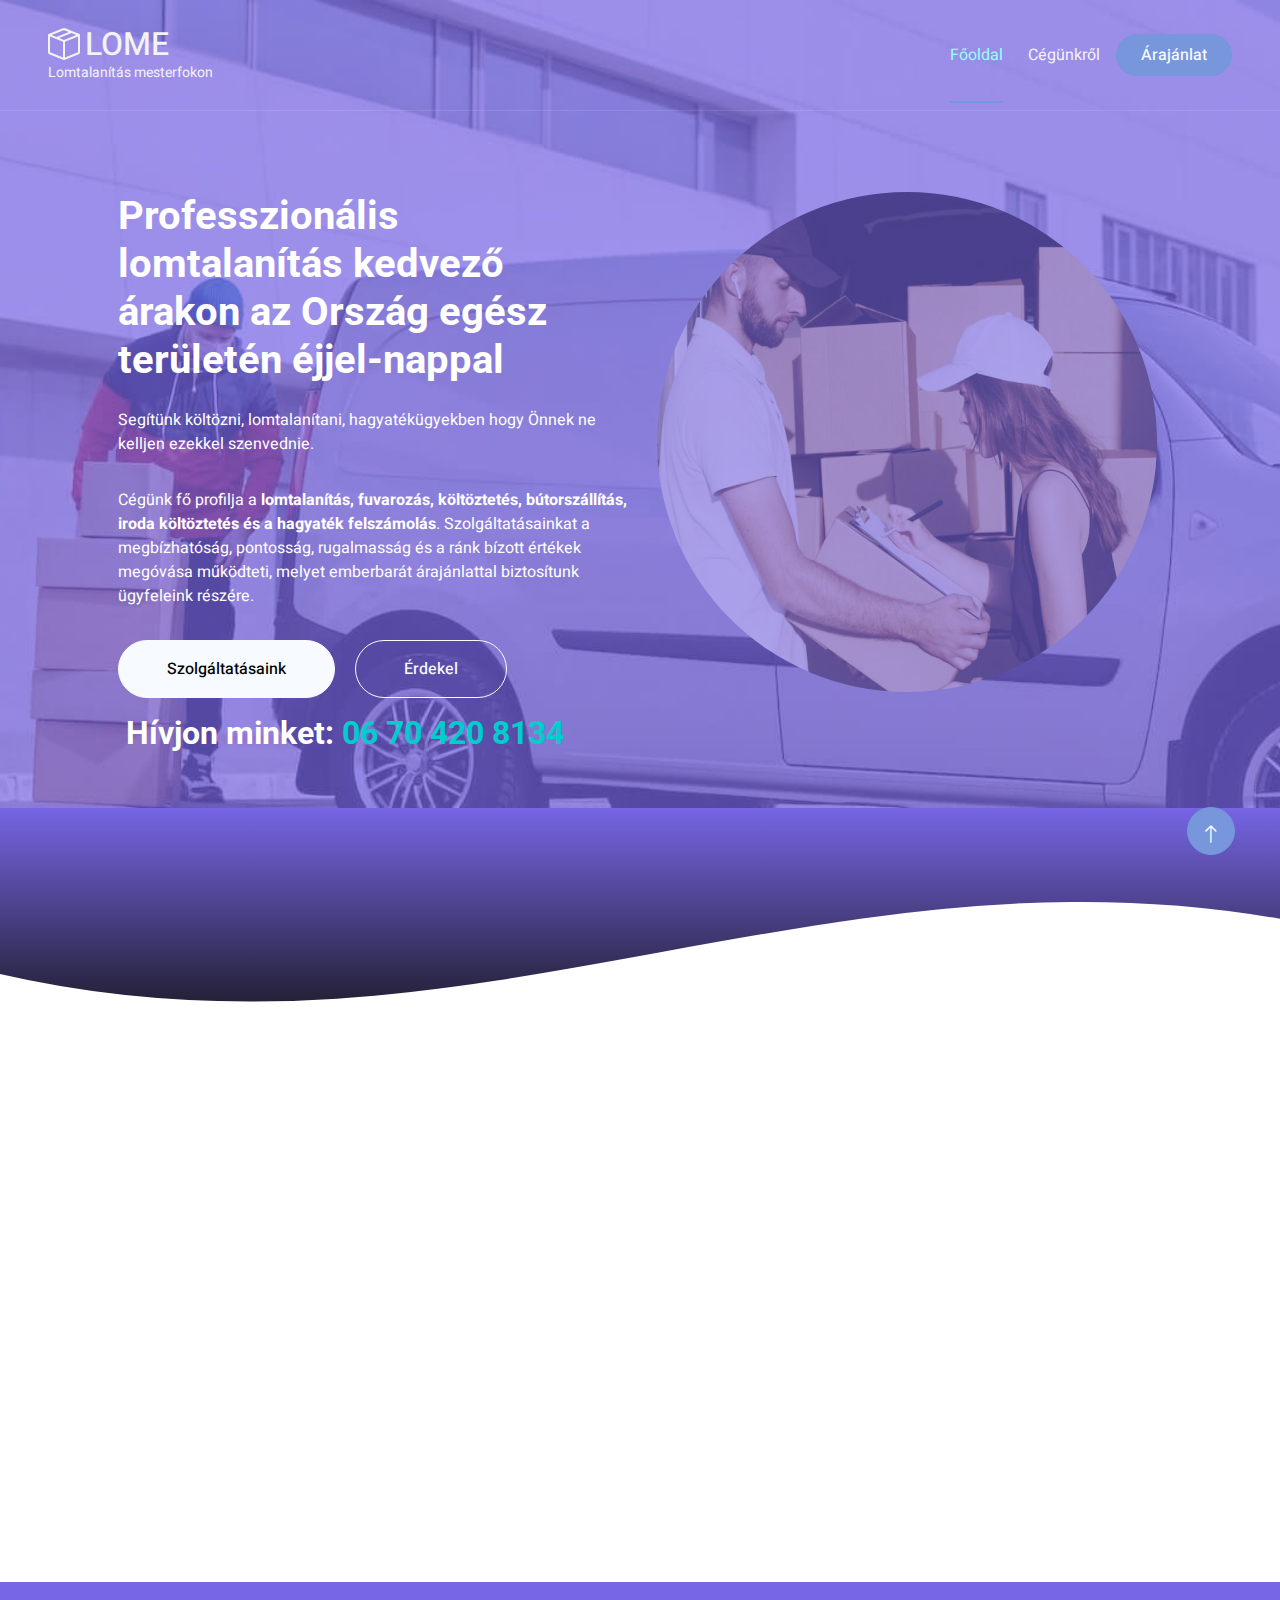
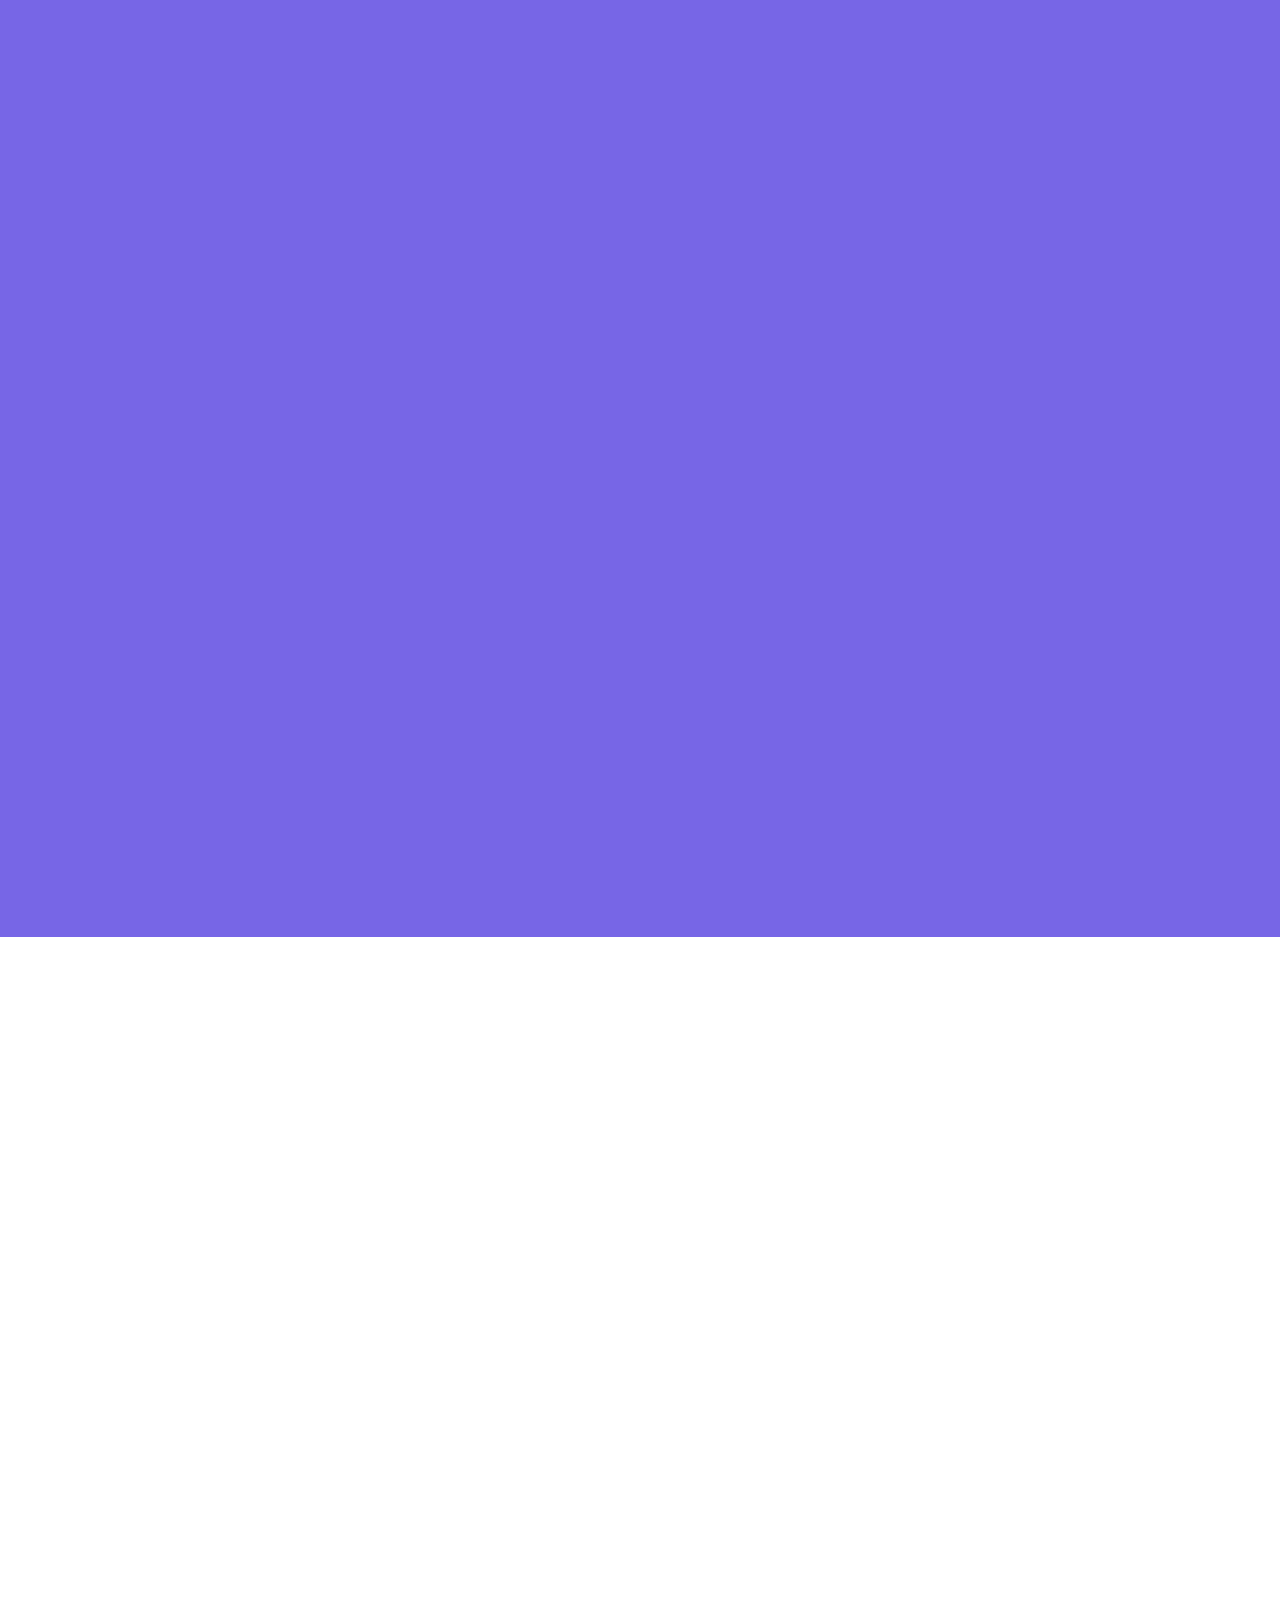
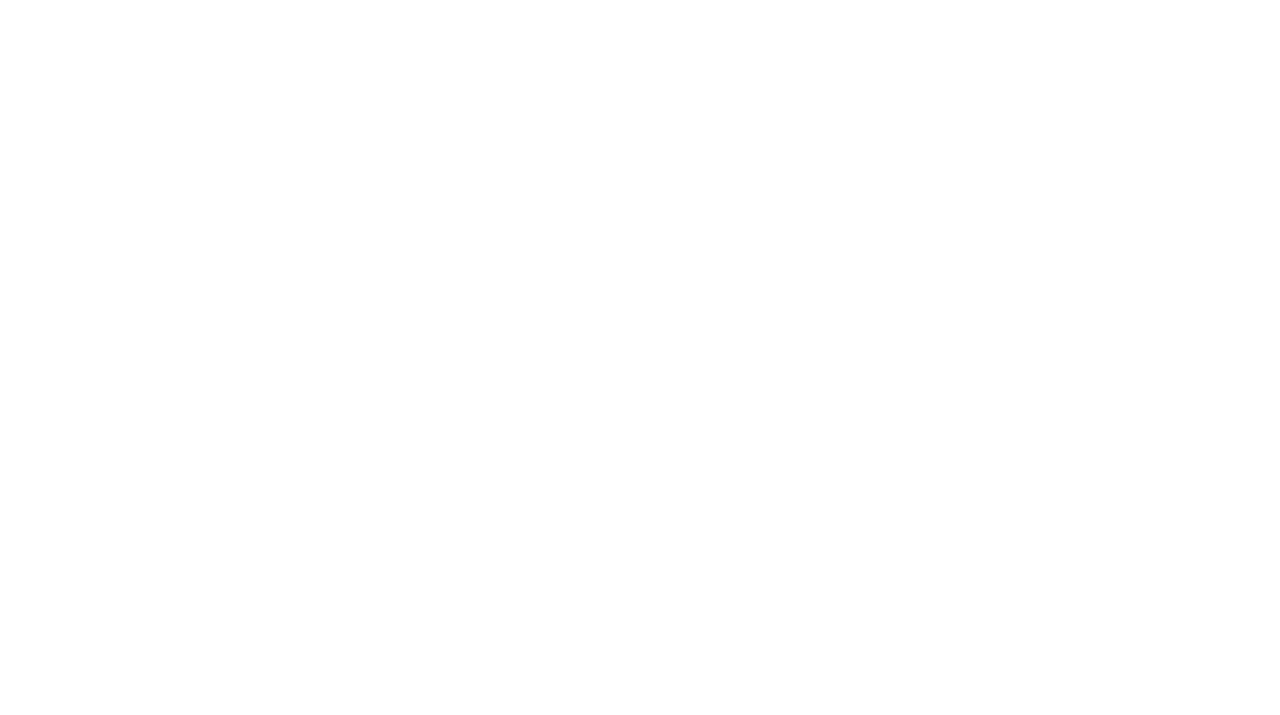
==== index.html @ cf6563ce "padding fix" ====
<!DOCTYPE html>
<html lang="hu">

<head>
    <meta charset="utf-8">
    <title>Professzionális lomtalanítás kedvező árakon ✅ &nbsp;|&nbsp; Lomtalanitas-mesterfokon.hu</title>
    <link rel="canonical" href="https://lomtalanitas-mesterfokon.hu/" />
    <link rel='shortlink' href='https://lomtalanitas-mesterfokon.hu/' />
    <meta http-equiv="X-UA-Compatible" content="IE=edge">
    <meta name="format-detection" content="telephone=no">
    <meta content="width=device-width, initial-scale=1.0" name="viewport">
    <meta content="Lomtalanítás, hagyaték felszámolás, sittszállítás, kezdvező árak, olcsó, éjjel-nappal, professzionális, lakáskiürítés, költöztetés" name="keywords">
    <meta name="description" content="Professzionális lomtalanítás kedvező árakon az Ország egész területén éjjel-nappal. ✅ &nbsp;|&nbsp; Lomtalanitas-mesterfokon.hu">
    <meta name="robots" content="all, index,follow" />
    <meta property="og:site_name" content="Lomtalanítás mesterfokon">
    <meta property="og:type" content="website">
    <meta name="theme-color" content="#ffffff">
    <!-- Opengraph -->
    <meta property="og:title" content="Professzionális lomtalanítás kedvező árakon &nbsp;|&nbsp; Lomtalanitas-mesterfokon.hu &nbsp;|&nbsp;">
    <meta property="og:description" content="Professzionális lomtalanítás kedvező árakon az Ország egész területén éjjel-nappal. ✅ &nbsp;|&nbsp; Lomtalanitas-mesterfokon.hu">
    <meta property="og:image" content="https://lomtalanitas-mesterfokon.hu/ferfi_dobozokkal.png">
    <meta property="og:image:width" content="1200">
    <meta property="og:image:height" content="675">
    <meta property="og:locale" content="hu">
    <meta name="twitter:card" content="summary_large_image">
    <!-- Favicon -->
    <link href="img/favicon/favicon.ico" rel="icon">
    <link rel="apple-touch-icon" type="image/png" sizes="32x32" href="img/favicon/favicon-32x32.png">
    <link rel="icon" type="image/png" sizes="96x96" href="img/favicon/favicon-96x96.png">
    <link rel="icon" type="image/png" sizes="16x16" href="img/favicon/favicon-16x16.png">
    <meta name="msapplication-TileColor" content="#ffffff">
    <meta name="theme-color" content="#ffffff">
    <!-- Google Web Fonts -->
    <link rel="preconnect" href="https://fonts.googleapis.com">
    <link rel="preconnect" href="https://fonts.gstatic.com" crossorigin>
    <link href="https://fonts.googleapis.com/css2?family=Heebo:wght@400;500&family=Roboto:wght@400;500;700&display=swap" rel="stylesheet">
    <!-- Icon Font Stylesheet -->
    <link href="https://cdnjs.cloudflare.com/ajax/libs/font-awesome/5.10.0/css/all.min.css" rel="stylesheet">
    <link href="https://cdn.jsdelivr.net/npm/bootstrap-icons@1.4.1/font/bootstrap-icons.css" rel="stylesheet">
    <!-- Libraries Stylesheet -->
    <link href="lib/animate/animate.min.css" rel="stylesheet">
    <link href="lib/owlcarousel/assets/owl.carousel.min.css" rel="stylesheet">
    <!-- Customized Bootstrap Stylesheet -->
    <link href="css/bootstrap.min.css" rel="stylesheet">
    <!-- Template Stylesheet -->
    <link href="css/style.min.css" rel="stylesheet">
</head>

<body class="home-page">
    <main role="main" class="container-fluid bg-white p-0">
        <!-- Spinner Start -->
        <section id="spinner" class="show bg-red position-fixed translate-middle w-100 vh-100 top-50 start-50 d-flex align-items-center justify-content-center">
            <div class="spinner-grow" style="width: 3rem; height: 3rem; background-color: transparent;" role="status">
                <svg class="spinner" xmlns="http://www.w3.org/2000/svg" xmlns:xlink="http://www.w3.org/1999/xlink" aria-hidden="true" role="img" width="50" height="50" preserveAspectRatio="xMidYMid meet" viewBox="0 0 16 16">
                    <path d="M6 2a2 2 0 1 1 3.999-.001A2 2 0 0 1 6 2zm4.243 1.757a2 2 0 1 1 3.999-.001a2 2 0 0 1-3.999.001zM13 8a1 1 0 1 1 2 0a1 1 0 0 1-2 0zm-1.757 4.243a1 1 0 1 1 2 0a1 1 0 0 1-2 0zM7 14a1 1 0 0 1 2 0a1 1 0 0 1-2 0zm-4.243-1.757a1 1 0 0 1 2 0a1 1 0 0 1-2 0zm-.5-8.486a1.5 1.5 0 0 1 3 0a1.5 1.5 0 0 1-3 0zM.875 8a1.125 1.125 0 1 1 2.25 0a1.125 1.125 0 0 1-2.25 0z" fill="#7796dc" />
                </svg>
                <span class="sr-only">Az oldal tölt...</span>
            </div>
        </section>
        <!-- Spinner End -->
        <!-- Navbar & Hero Start -->
        <section class="position-relative p-0">
            <nav class="navbar navbar-expand-lg navbar-light px-4 px-lg-5 py-3 py-lg-2">
                <a href="index.html" class=" py-0">
                    <div class="m-0 logo" style="font-size: 2rem; font-weight: 500; line-height: 1; display:flex; align-items: center;">
                        <div>
                            <svg xmlns="http://www.w3.org/2000/svg" width="1em" height="1em" preserveAspectRatio="xMidYMid meet" viewBox="0 0 16 16">
                                <path fill="currentColor" d="M8.186 1.113a.5.5 0 0 0-.372 0L1.846 3.5l2.404.961L10.404 2l-2.218-.887zm3.564 1.426L5.596 5L8 5.961L14.154 3.5l-2.404-.961zm3.25 1.7l-6.5 2.6v7.922l6.5-2.6V4.24zM7.5 14.762V6.838L1 4.239v7.923l6.5 2.6zM7.443.184a1.5 1.5 0 0 1 1.114 0l7.129 2.852A.5.5 0 0 1 16 3.5v8.662a1 1 0 0 1-.629.928l-7.185 2.874a.5.5 0 0 1-.372 0L.63 13.09a1 1 0 0 1-.63-.928V3.5a.5.5 0 0 1 .314-.464L7.443.184z" />
                            </svg>
                        </div>
                        <div style="margin-left: .3rem; margin-bottom: -4px;">
                            LOME
                        </div>
                    </div>
                    <small class="logo-after">Lomtalanítás mesterfokon</small>
                    <!-- <img src="img/logo.png" alt="Logo"> -->
                </a>
                <button class="navbar-toggler" type="button" data-bs-toggle="collapse" data-bs-target="#navbarCollapse">
                    <span class="fa fa-bars"></span>
                </button>
                <div class="collapse navbar-collapse" id="navbarCollapse">
                    <div class="navbar-nav ms-auto py-0">
                        <a href="index.html" class="nav-item nav-link active">Főoldal</a>
                        <a href="about.html" class="nav-item nav-link">Cégünkről</a>
                    </div>
                    <a href="contact.html" class="btn btn-info text-light rounded-pill py-2 px-4 ms-lg-3">Árajánlat</a>
                </div>
            </nav>
            <div class="pt-5 hero-header position-relative" style="z-index: 99;">
                <div class="container my-lg-5 py-lg-5 px-lg-5">
                    <div class="row pt-5 pb-3">
                        <div class="col-lg-6 text-center text-lg-start">
                            <h1 class="text-white mb-4 animated zoomIn">Professzionális lomtalanítás kedvező árakon az Ország egész területén éjjel-nappal</h1>
                            <p class="text-white pb-3 animated zoomIn">Segítünk költözni, lomtalanítani, hagyatékügyekben hogy Önnek ne kelljen ezekkel szenvednie.</p>
                            <p class="text-white pb-3 animated zoomIn">Cégünk fő profilja a <strong>lomtalanítás, fuvarozás, költöztetés, bútorszállítás, iroda költöztetés és a hagyaték felszámolás</strong>. Szolgáltatásainkat a megbízhatóság, pontosság, rugalmasság és a ránk bízott értékek megóvása működteti, melyet emberbarát árajánlattal biztosítunk ügyfeleink részére.</p>
                            <a href="#szolgaltatasaink" class="btn btn-light py-sm-3 px-sm-5 rounded-pill me-3 animated slideInLeft">Szolgáltatásaink</a>
                            <a href="contact.html" class="btn btn-outline-light py-sm-3 px-sm-5 rounded-pill animated slideInRight">Érdekel</a>
                        </div>
                        <div class="col-lg-6 text-center">
                            <img class="img-fluid rounded-pill" src="img/furgon_dobozokkal_szerk.png" alt="Férfi aláirat egy papírt egy nővel egy furgon előtt ami tele van dobozokkal - Fotót készítette:  RODNAE Productions - pexels.com">
                        </div>
                    </div>
                    <div class="px-2 d-none d-md-block">
                        <h2 class="text-white animated zoomIn text-center text-lg-start callto-link">Hívjon minket: <a href="tel:+36704208134">06 70 420 8134</a></h2>
                    </div>
                </div>
            </div>
            <!-- Navbar & Hero End -->
            <aside class="svg-section">
                <div class="cover-after top-0 h-100"></div>

                <svg id="svg" xmlns="http://www.w3.org/2000/svg" viewBox="-300 0 950 270">
                    <path d="M-314,267 C105,364 400,100 812,279" fill="#000000" stroke="white" stroke-width="120" stroke-linecap="round" />
                </svg>
                <div class="px-2 py-5 my-4 d-md-none">
                    <h2 class="text-white animated zoomIn text-center text-md-start callto-link">Hívjon: <a href="tel:+36704208134">06 70 420 8134</a></h2>
                </div>
            </aside>
        </section>
        <!-- About Start -->
        <section class="container-xxl pb-5">
            <div class="container px-lg-5">
                <div class="row g-5 mt-0 pb-5">
                    <div class="col-lg-6 wow fadeInUp" data-wow-delay="0.1s">
                        <div class="section-title position-relative mb-4 pb-2">
                            <h6 class="position-relative  ps-4">Pár szóban rólunk</h6>
                            <h2 class="mt-2">Éjjel? Részünkről a válasz: igen!</h2>
                        </div>
                        <p class="mb-4">A legkényelmesebb lomtalanításért akár <strong>több teherautóval érkezünk,</strong> hogy minél gyorsabban lommentes legyen terep. Halkan és diszkréten dolgozunk, így már a szomszédok miatt sem kell aggódni.</p>
                        <div class="row g-3">
                            <div class="col-sm-6">
                                <h6 class="mb-3"><i class="fa fa-check me-2"></i>Garancia</h6>
                                <h6 class="mb-0"><i class="fa fa-check me-2"></i>Rugalmasság</h6>
                            </div>
                            <div class="col-sm-6">
                                <h6 class="mb-3"><i class="fa fa-check me-2"></i>Jó árak</h6>
                                <h6 class="mb-0"><i class="fa fa-check me-2"></i>Minőségi munka</h6>
                            </div>
                        </div>
                        <div class="d-flex align-items-center text-white mt-4">
                            <a class="btn btn-info text-white rounded-pill px-4 me-3" href="about.html">Olvass többet rólunk</a>
                        </div>
                    </div>
                    <div class="col-lg-6">
                        <img class="img-fluid wow zoomIn rounded-3" data-wow-delay="0.5s" src="img/ferfi_dobozokkal.png" alt="Férfi dobozokkal térdel - Fotót készítette: RODNAE Productions">
                    </div>
                </div>
            </div>
        </section>
        <!-- About End -->
        <!-- Service Start -->
        <section class="container-fluid bg-primary-temp text-white py-5" id="szolgaltatasaink" itemscope itemtype="https://schema.org/Service">
            <meta itemprop="serviceType" content="Lomtalanítási és egyéb szolgáltatások" />
            <span itemprop="provider" itemscope itemtype="https://schema.org/LocalBusiness">
                <div class="container px-lg-5">
                    <div class="section-title position-relative text-center mb-5 pb-2 wow fadeInUp" data-wow-delay="0.1s">
                        <h6 class="position-relative d-inline text-white ps-4" itemprop="name">Szolgáltatásaink</h6>
                        <h2 class="mt-2 text-white">Amikkel foglalkozunk</h2>
                    </div>
                    <div class="row g-4">
                        <div class="col-lg-4 col-md-6 wow zoomIn" data-wow-delay="0.1s">
                            <div class="service-item rounded" itemscope itemtype="https://schema.org/Offer">
                                <div class="d-flex flex-column justify-content-center text-center" itemprop="itemOffered" itemscope itemtype="https://schema.org/Service">
                                    <div class="service-icon flex-shrink-0">
                                        <i class="fa fa-check fa-2x text-secondary-temp"></i>
                                    </div>
                                    <h5 class="mb-3" itemprop="name">Lomtalanítás</h5>
                                    <p>Lomtalanítás, Lakás, ház, pince kiürítése gyorsan akár kisebb és nagyobb munkák is! Több gépjárművel rendelkezünk.</p>
                                    <a class="btn px-3 mt-auto mx-auto" href="contact.html">Érdekel</a>
                                </div>
                            </div>
                        </div>
                        <div class="col-lg-4 col-md-6 wow zoomIn" data-wow-delay="0.3s">
                            <div class="service-item rounded" itemscope itemtype="https://schema.org/Offer">
                                <div class="d-flex flex-column justify-content-center text-center" itemprop="itemOffered" itemscope itemtype="https://schema.org/Service">
                                    <div class="service-icon flex-shrink-0">
                                        <i class="fa fa-check fa-2x text-secondary-temp"></i>
                                    </div>
                                    <h5 class="mb-3" itemprop="name">Költöztetés, fuvarozás</h5>
                                    <p>Ingatlan adás-vétel, albérlet csere sokszor a ottmaradó holmikkal jár. Keressen minket bizalommal!</p>
                                    <a class="btn px-3 mt-auto mx-auto" href="contact.html">Érdekel</a>
                                </div>
                            </div>
                        </div>
                        <div class="col-lg-4 col-md-6 wow zoomIn" data-wow-delay="0.6s">
                            <div class="service-item rounded" itemscope itemtype="https://schema.org/Offer">
                                <div class="d-flex flex-column justify-content-center text-center" itemprop="itemOffered" itemscope itemtype="https://schema.org/Service">
                                    <div class="service-icon flex-shrink-0">
                                        <i class="fa fa-check fa-2x text-secondary-temp"></i>
                                    </div>
                                    <h5 class="mb-3" itemprop="name">Hagyatékfelszámolás</h5>
                                    <p>Megörökölt egy teljes hagyatékot, de nem szeretné vagy nem tudja megtartani? Hívjon minket, mi egyben megvásároljuk a teljes hagyatékot.</p>
                                    <a class="btn px-3 mt-auto mx-auto" href="contact.html">Érdekel</a>
                                </div>
                            </div>
                        </div>
                        <div class="col-lg-4 col-md-6 wow zoomIn" data-wow-delay="0.1s">
                            <div class="service-item rounded" itemscope itemtype="https://schema.org/Offer">
                                <div class="d-flex flex-column justify-content-center text-center" itemprop="itemOffered" itemscope itemtype="https://schema.org/Service">
                                    <div class="service-icon flex-shrink-0">
                                        <i class="fa fa-check fa-2x text-secondary-temp"></i>
                                    </div>
                                    <h5 class="mb-3" itemprop="name">Sittszállítás</h5>
                                    <p>Teherautóval és kézi rakodással történő sittszállítás, zsákos sittszállítás, országosan és Pest megye településein egyaránt, konténer lerakása nélkül.</p>
                                    <a class="btn px-3 mt-auto mx-auto" href="contact.html">Érdekel</a>
                                </div>
                            </div>
                        </div>
                        <div class="col-lg-4 col-md-6 wow zoomIn" data-wow-delay="0.3s">
                            <div class="service-item rounded" itemscope itemtype="https://schema.org/Offer">
                                <div class="d-flex flex-column justify-content-center text-center" itemprop="itemOffered" itemscope itemtype="https://schema.org/Service">
                                    <div class="service-icon flex-shrink-0">
                                        <i class="fa fa-check fa-2x text-secondary-temp"></i>
                                    </div>
                                    <h5 class="mb-3" itemprop="name">Lakások kiürítése</h5>
                                    <p>Vállaljuk lakások, nyaralók, garázsok és irodahelyiségek teljes körű lomtalanítását. Akár azonnal vagy rövid határidővel is.</p>
                                    <a class="btn px-3 mt-auto mx-auto" href="contact.html">Érdekel</a>
                                </div>
                            </div>
                        </div>
                        <div class="col-lg-4 col-md-6 wow zoomIn" data-wow-delay="0.6s">
                            <div class="service-item rounded" itemscope itemtype="https://schema.org/Offer">
                                <div class="d-flex flex-column justify-content-center text-center" itemprop="itemOffered" itemscope itemtype="https://schema.org/Service">
                                    <div class="service-icon flex-shrink-0">
                                        <i class="fa fa-check fa-2x text-secondary-temp"></i>
                                    </div>
                                    <h5 class="mb-3" itemprop="name">Irodák kiürítése</h5>
                                    <p>Vállaljuk irodahelyiségek teljes körű lomtalanítását. Akár azonnal vagy rövid határidővel is.</p>
                                    <a class="btn px-3 mt-auto mx-auto" href="contact.html">Érdekel</a>
                                </div>
                            </div>
                        </div>
                    </div>
                </div>
        </section>
        <!-- Service End -->
        <!-- Testimonial Start -->
        <section class="container-xxl py-3 my-3 py-lg-5 my-lg-5">
            <div class="section-title position-relative text-center pb-2 wow fadeInUp" data-wow-delay="0.1s">
                <h6 class="position-relative d-inline ps-4">Rólunk mondták</h6>
                <h2 class="mt-2">Akik megbíztak már bennünk</h2>
            </div>
            <div class="bg-dark testimonial rounded-3 py-5 my-5 wow fadeInUp" data-wow-delay="0.1s">

                <div class="container pt-5 px-lg-5">
                    <div class="owl-carousel testimonial-carousel">
                        <div class="testimonial-item bg-transparent border rounded text-white p-4">
                            <i class="fa fa-quote-left fa-2x mb-3"></i>
                            <p>Szükségem volt költöztetésre, gyorsan reagáltak, szinte pár órán belül lehetett rájuk számítani. Amikor hírtelen kell költözni, ez egy nagyon fontos szempont.</p>
                            <div class="d-flex align-items-center">
                                <img class="img-fluid flex-shrink-0 rounded-circle" src="img/team2.png" style="width: 50px; height: 50px;">
                                <div class="ps-3">
                                    <h6 class="text-white mb-1">Kiss Antal</h6>
                                    <small>Egyéni vállalkozó</small>
                                </div>
                            </div>
                        </div>
                        <div class="testimonial-item bg-transparent border rounded text-white p-4">
                            <i class="fa fa-quote-left fa-2x mb-3"></i>
                            <p>Lomtalanításban kértem a segítségüket, és nem csalódtunk. A feleségem is elégedett volt. Mindeki tisztelettel bánt a régi dolgainkkal, és nagyon kedvesek a sofőrök.</p>
                            <div class="d-flex align-items-center">
                                <img class="img-fluid flex-shrink-0 rounded-circle" src="img/team2.png" style="width: 50px; height: 50px;">
                                <div class="ps-3">
                                    <h6 class="text-white mb-1">Nagy László</h6>
                                    <small>Magánszemély</small>
                                </div>
                            </div>
                        </div>
                        <div class="testimonial-item bg-transparent border rounded text-white p-4">
                            <i class="fa fa-quote-left fa-2x mb-3"></i>
                            <p>Sokszor kerestünk olyan céget, ami segít a hagyaték elszámolásban és a költöztetésben is egyaránt, de eddig ilyen precíz és megbízható csapattal még nem találkoztam. Elégedettek vagyunk.</p>
                            <div class="d-flex align-items-center">
                                <img class="img-fluid flex-shrink-0 rounded-circle" src="img/team2.png" style="width: 50px; height: 50px;">
                                <div class="ps-3">
                                    <h6 class="text-white mb-1">geekrabbits.hu</h6>
                                    <small>Cég</small>
                                </div>
                            </div>
                        </div>
                        <div class="testimonial-item bg-transparent border rounded text-white p-4">
                            <i class="fa fa-quote-left fa-2x mb-3"></i>
                            <p>Mivel az ember nem lehet elég biztos abban mi az ami lom, esetleg érték, emiatt nem mindig válik meg tőlük szivesen. De ha egyszer rájuk szavazol nem fogsz csalódni, még tanácsokat is kaptam tőlük értékesnek hitt lomokkal kapcsolatban.</p>
                            <div class="d-flex align-items-center">
                                <img class="img-fluid flex-shrink-0 rounded-circle" src="img/team2.png" style="width: 50px; height: 50px;">
                                <div class="ps-3">
                                    <h6 class="text-white mb-1">Kiss Erika</h6>
                                    <small>Egyéni vállalkozó</small>
                                </div>
                            </div>
                        </div>
                    </div>
                </div>
            </div>
        </section>
        <!-- Testimonial End -->
        <!-- Footer Start -->
        <footer class="container-fluid bg-dark text-light footer mt-5 pt-5 wow fadeIn" data-wow-delay="0.1s">
            <div class="container py-5 px-lg-5">
                <div class="row g-5">
                    <div class="col-md-6 col-lg-6">
                        <h5 class="text-white mb-4">Cégünkről</h5>
                        <p>Professzionális csapatunk évek tapasztalatával mesterfokon segíti ki megrendelői bármilyen nemű lomtalanítási megkeresését. Legyen szó teljes többszintes családi ház kiürítéséről, vagy csak pár bútor elviteléről, minket bizalommal kereshet! Olcsó árakkal, akár azonnali kiszállással segítjük Önt a nyugodt és lommentes környezethez!</p>
                    </div>
                    <div class="col-md-6 col-lg-3">
                        <h5 class="text-white mb-4">Írjon nekünk</h5>
                        <p><i class="fa fa-map-marker-alt me-3"></i>Budapest</p>
                        <p><i class="fa fa-phone-alt me-3"></i><a class="text-white border-bottom" href="tel:06704208134">06 70 420 8134</a></p>
                        <p><i class="fa fa-envelope me-3"></i><a class="text-white border-bottom" href="mailto:hello@lomtalanitas-mesterfokon.hu">hello@lomtalanitas-mesterfokon.hu</a></p>
                        <div class="d-flex pt-2">
                            <a class="btn btn-outline-light btn-social" href="index.html"><i class="fab fa-facebook-f"></i></a>
                            <a class="btn btn-outline-light btn-social" href="index.html"><i class="fab fa-youtube"></i></a>
                            <a class="btn btn-outline-light btn-social" href="index.html"><i class="fab fa-instagram"></i></a>
                        </div>
                    </div>
                    <div class="col-md-6 col-lg-3">
                        <h5 class="text-white mb-4">Linkek</h5>
                        <a class="btn btn-link" href="about.html">Rólunk</a>
                        <a class="btn btn-link" href="contact.html">Kapcsolat</a>
                        <a class="btn btn-link" href="index.html">Főoldal</a>
                        <a class="btn btn-link" href="index.html#szolgaltatasaink">Szolgáltatásaink</a>
                    </div>
                </div>
                <div class="text-center mt-5 text-uppercase">
                    Oldalunkon nincs adatkezelés sem cookie használat
                </div>
            </div>
            <div class="container px-lg-5">
                <div class="copyright">
                    <div class="row">
                        <div class="col-md-6 text-center text-md-start mb-3 mb-md-0">
                            &copy; <a class="border-bottom" href="index.html">LOME - LOMTALANITAS-MESTERFOKON.HU</a>, MINDEN JOG FENNTARTVA.
                        </div>
                        <div class="col-md-6 text-center text-md-end">
                            <div class="footer-menu">
                                <a href="index.html">Főoldal</a>
                                <a href="contact.html">Írjon nekünk</a>
                                <a href="about.html">Ismerjen meg minket</a>
                                <a href="impressum.html">Impresszum</a>
                            </div>
                        </div>
                    </div>
                </div>
            </div>
        </footer>
        <!-- Footer End -->
        <!-- Back to Top -->
        <a href="#" class="btn btn-lg btn-info text-white btn-lg-square back-to-top pt-2"><i class="bi bi-arrow-up"></i></a>
    </main>
    <!-- JavaScript Libraries -->
    <script src="https://code.jquery.com/jquery-3.4.1.min.js"></script>
    <script src="https://cdn.jsdelivr.net/npm/bootstrap@5.0.0/dist/js/bootstrap.bundle.min.js"></script>
    <script src="lib/wow/wow.min.js"></script>
    <script src="lib/easing/easing.min.js"></script>
    <script src="lib/waypoints/waypoints.min.js"></script>
    <script src="lib/owlcarousel/owl.carousel.min.js"></script>
    <!-- Template Javascript -->
    <script src="js/main.js"></script>
</body>

</html>
---- css/style.min.css ----
:root{--primary:#7766e6;--secondary:#7796dc;--light:#f3f3f3;--dark:#404043;--active:#00cdcd}.bg-primary-temp{background-color:var(--primary)}.footer .btn.btn-social:hover,.service-item:hover .service-icon,.service-item:hover a.btn,.text-success-temp{color:var(--primary)}.navbar-light .logo,.navbar-light .logo-after,.text-secondary-temp{color:var(--secondary)}#spinner{opacity:0;visibility:hidden;transition:opacity .5s ease-out,visibility 0s linear .5s;z-index:99999}#spinner.show{transition:opacity .5s ease-out,visibility linear;visibility:visible;opacity:1;z-index:99999;position:absolute;top:50%;left:50%;margin:-25px 0 0 -25px;width:50px;height:50px}.back-to-top{position:fixed;display:none;right:45px;bottom:45px;z-index:99}.fw-bold,h1,h2,h3{font-weight:700!important}.fw-medium,h4,h5,h6{font-weight:500!important}a{transition:.5s;color:var(--active)}a:hover{color:var(--dark)}.callto-link a:hover,.footer .copyright a,.service-item:hover h5,.service-item:hover p,.team-item:hover h5,.team-item:hover small{color:var(--light)}.btn{font-weight:500;transition:.5s}.btn-square{width:38px;height:38px}.btn-sm-square{width:32px;height:32px}.btn-lg-square{width:48px;height:48px}.btn-lg-square,.btn-sm-square,.btn-square{padding:0;display:flex;align-items:center;justify-content:center;font-weight:400;border-radius:50px}.btn-info{background-color:var(--secondary)!important;border:1px solid var(--secondary)!important}.btn-info:hover,.btn-light:hover{background-color:var(--primary)!important;border:1px solid var(--primary)!important;color:var(--light)!important}.breadcrumb-item.active{color:#98ffff}.navbar-light .navbar-nav .nav-link{position:relative;margin-left:25px;padding:35px 0;color:var(--light)!important;outline:0;transition:.5s}.navbar-light .navbar-toggler{color:var(--primary);border-radius:2px;border-width:1px}.sticky-top.navbar-light .navbar-nav .nav-link{padding:20px 0;color:var(--dark)!important}.navbar-light .navbar-nav .nav-link.active,.navbar-light .navbar-nav .nav-link:hover,.sticky-top.navbar-light .navbar-nav .nav-link.active,.sticky-top.navbar-light .navbar-nav .nav-link:hover,.testimonial-carousel .owl-item.center .testimonial-item i{color:var(--primary)!important}.navbar-light .navbar-brand h1{color:#fff}.navbar-light .navbar-brand img{max-height:60px;transition:.5s}.sticky-top.navbar-light .navbar-brand img{max-height:45px}.sticky-top.navbar-light .logo,.sticky-top.navbar-light .logo-after{color:var(--secondary)!important}@media (max-width:991.98px){.sticky-top.navbar-light{position:relative;background:#fff}.navbar-light .navbar-collapse{margin-top:15px;border-top:1px solid #ddd}.navbar-light .navbar-nav .nav-link,.sticky-top.navbar-light .navbar-nav .nav-link{padding:10px 0;margin-left:0;color:var(--dark)!important}.navbar-light .navbar-brand h1{color:var(--primary)}.navbar-light .navbar-brand img{max-height:45px}}.svg-section{position:relative;top:-50px;height:50px;background:var(--primary)}.svg-section svg{position:absolute;bottom:0;width:100%;height:auto}.home-page .svg-section{height:150px}@media (min-width:992px){.navbar-light,.navbar-light .navbar-nav .nav-link.active::before,.navbar-light .navbar-nav .nav-link:hover::before{width:100%;left:0}.navbar-light .navbar-nav .nav-link.active,.navbar-light .navbar-nav .nav-link:hover{color:#98ffff!important}.navbar-light .logo,.navbar-light .logo-after{color:var(--light)}.navbar-light{position:absolute;top:0;border-bottom:1px solid rgba(256,256,256,.1);z-index:999}.sticky-top.navbar-light{position:fixed;background:#fff}.navbar-light .navbar-nav .nav-link::before{position:absolute;content:"";width:0;height:2px;bottom:-1px;left:50%;background:var(--secondary);transition:.5s}.navbar-light .navbar-nav .nav-link.nav-contact::before{display:none}.sticky-top.navbar-light .navbar-brand h1{color:var(--primary)}.home-page .svg-section{height:250px}}.portfolio-overlay,.service-item a.btn,.team-item{z-index:1;transition:.5s}.section-title::before{position:absolute;content:"";width:90px;height:4px;bottom:0;left:0;background:var(--dark)}.section-title.text-center::before{left:50%;margin-left:-35px}.section-title h6::after,.section-title h6::before{position:absolute;content:"";width:10px;height:10px;top:2px;left:0;background:rgba(115,179,227,.5);border-radius:9999px}.section-title h6::after{top:5px;left:3px}.service-item{position:relative;height:350px;padding:30px 25px;background:#fff;box-shadow:0 0 45px rgba(0,0,0,.08);transition:.5s}.service-item:hover,.team-item:hover::after{background:var(--primary)}.service-item .service-icon{margin:0 auto 20px;width:90px;height:90px;display:flex;align-items:center;justify-content:center;color:var(--light);transition:.5s}.service-item h5,.service-item p,.team-item h5,.team-item small,.testimonial-carousel .owl-item .testimonial-item,.testimonial-carousel .owl-item.center .testimonial-item *{transition:.5s}.service-item a.btn{position:relative;display:flex;color:var(--primary)}.service-item a.btn::before{position:absolute;content:"";width:55px;height:35px;top:0;left:0;border-radius:35px;background:#ddd;transition:.5s;z-index:-1}.service-item:hover a.btn::before{width:100%;background:var(--light)}.newsletter,.testimonial{background:url("../img/hero_mobile.png") left top/cover no-repeat,right bottom/cover no-repeat}.testimonial p{min-height:150px}.hero-header{background-color:var(--primary);background-image:url("../img/hero_mobile.png");background-repeat:no-repeat;background-position:center;background-size:cover}@media all and (min-width:992px){.newsletter,.testimonial{background:url("../img/pakolas_with_layer.jpg")}.hero-header{background-color:var(--primary);background-image:url("../img/pakolas_with_layer.jpg")}}.cover-after{background-image:-moz- oldlinear-gradient(to top,#121212 5%,rgba(0,0,0,0));background-image:linear-gradient(to top,#121212 5%,rgba(0,0,0,0));width:100%;height:90px;position:absolute;bottom:0;left:0}.testimonial-carousel .owl-item.center .testimonial-item{background:var(--light)!important;border-color:var(--light)}.testimonial-carousel .owl-item.center .testimonial-item *{color:#888}.testimonial-carousel .owl-item.center .testimonial-item h6{color:var(--dark)!important}.team-item{position:relative}.team-item::after{position:absolute;content:"";top:2rem;right:0;bottom:0;left:0;border-radius:10px;background:#fff;box-shadow:0 0 45px rgba(0,0,0,.1);transition:.5s;z-index:-1}#portfolio-flters .btn{position:relative;display:inline-block;margin:10px 4px 0;transition:.5s}#portfolio-flters .btn::after{position:absolute;content:"";right:-1px;bottom:-1px;border-left:20px solid transparent;border-right:0 solid transparent;border-bottom:85px solid #fff}#portfolio-flters .btn.active,#portfolio-flters .btn:hover{color:var(--light);background:var(--primary)}.portfolio-overlay{position:absolute;display:flex;flex-direction:column;justify-content:center;width:100%;height:100%;padding:30px;top:0;left:0;background:var(--primary);opacity:0}.portfolio-item:hover .portfolio-overlay{opacity:1}.portfolio-item .btn{position:absolute;width:90px;height:90px;bottom:0;right:0;display:flex;align-items:center;justify-content:center;background-color:transparent;color:#fff;border:none;transition:.5s;opacity:0;z-index:2}.portfolio-item:hover .btn{opacity:1;transition-delay:0.15s}.footer .btn.btn-social{margin-right:5px;width:40px;height:40px;display:flex;align-items:center;justify-content:center;color:var(--light);border:1px solid rgba(256,256,256,.1);border-radius:40px;transition:.3s}.footer .btn.btn-link{display:block;margin-bottom:10px;padding:0;text-align:left;color:var(--light);font-weight:400;transition:.3s}.footer .btn.btn-link::before{position:relative;content:"\f105";font-family:"Font Awesome 5 Free";font-weight:900;margin-right:10px}.footer .btn.btn-link:hover{letter-spacing:1px;box-shadow:none}.footer .copyright{padding:25px 0;font-size:14px;border-top:1px solid rgba(256,256,256,.1)}.footer .footer-menu a{margin-right:15px;padding-right:15px;border-right:1px solid rgba(255,255,255,.1)}.footer .footer-menu a:last-child{margin-right:0;padding-right:0;border-right:none}
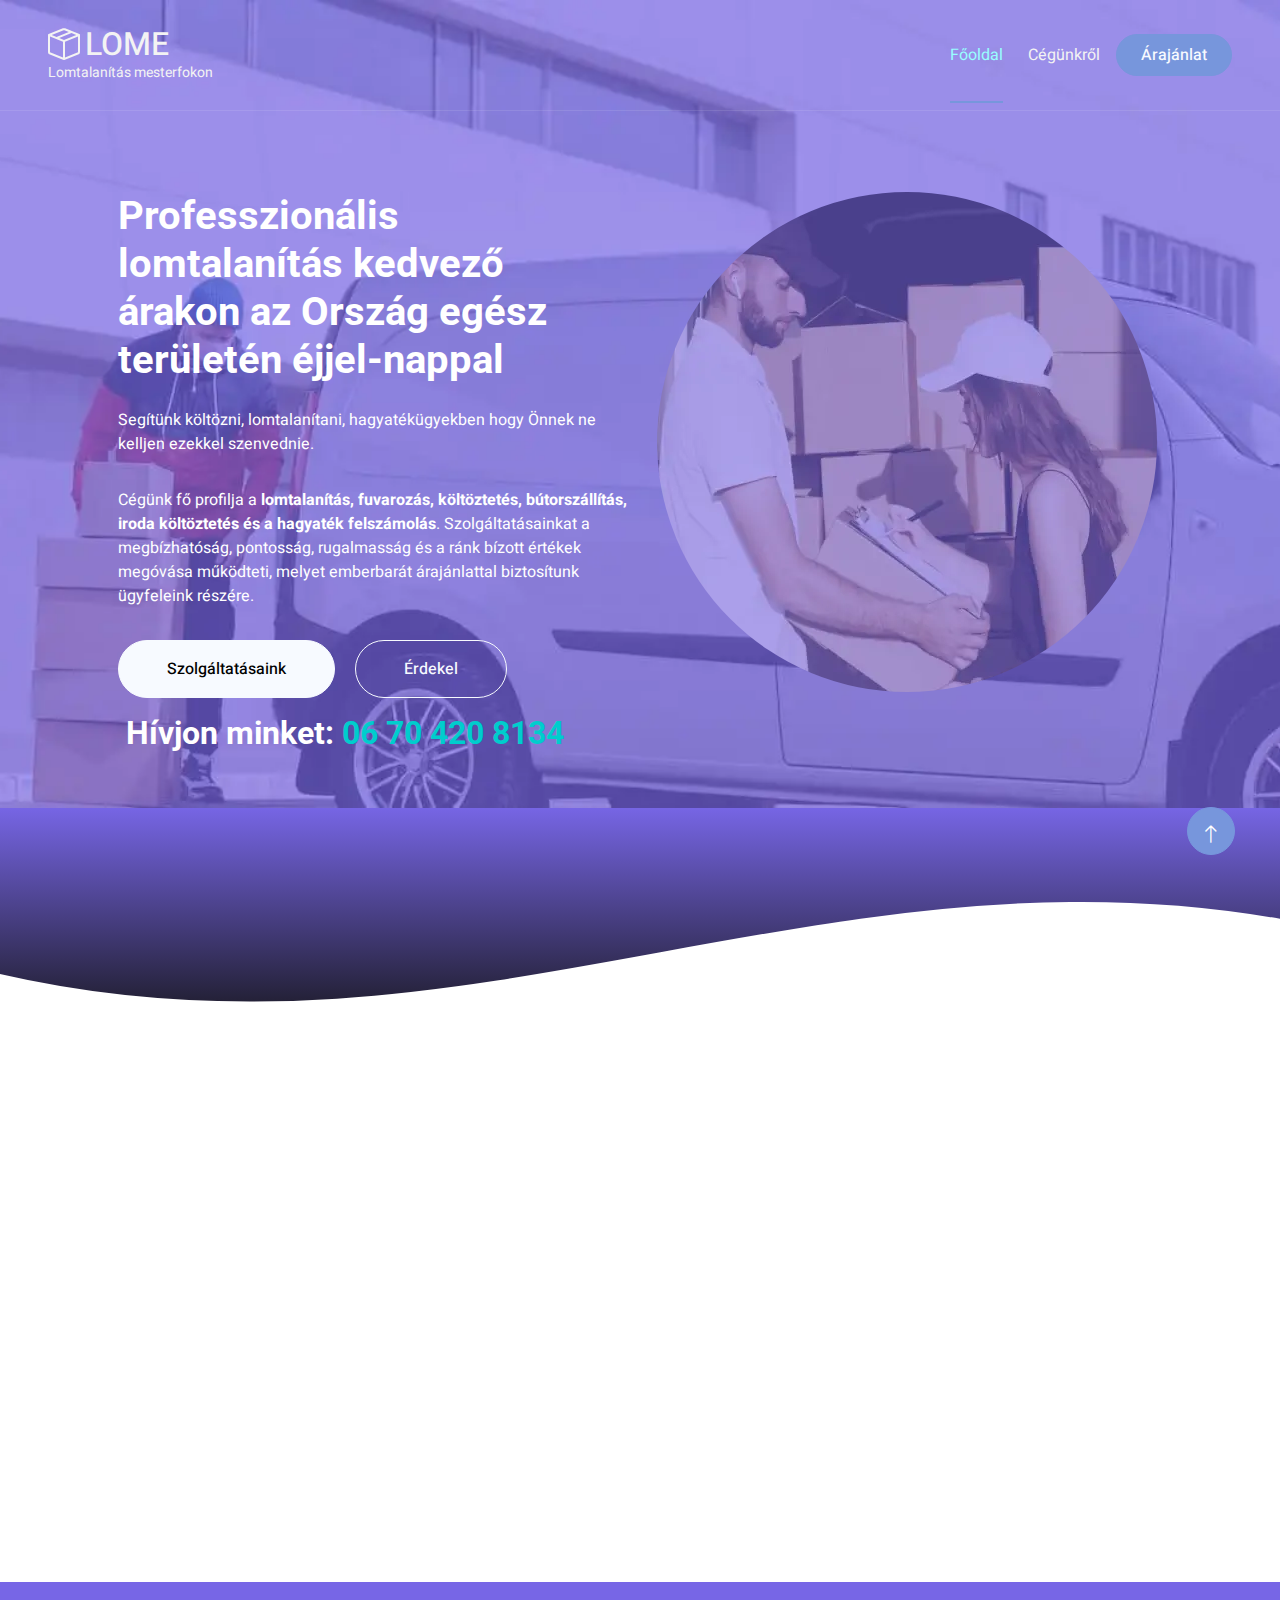
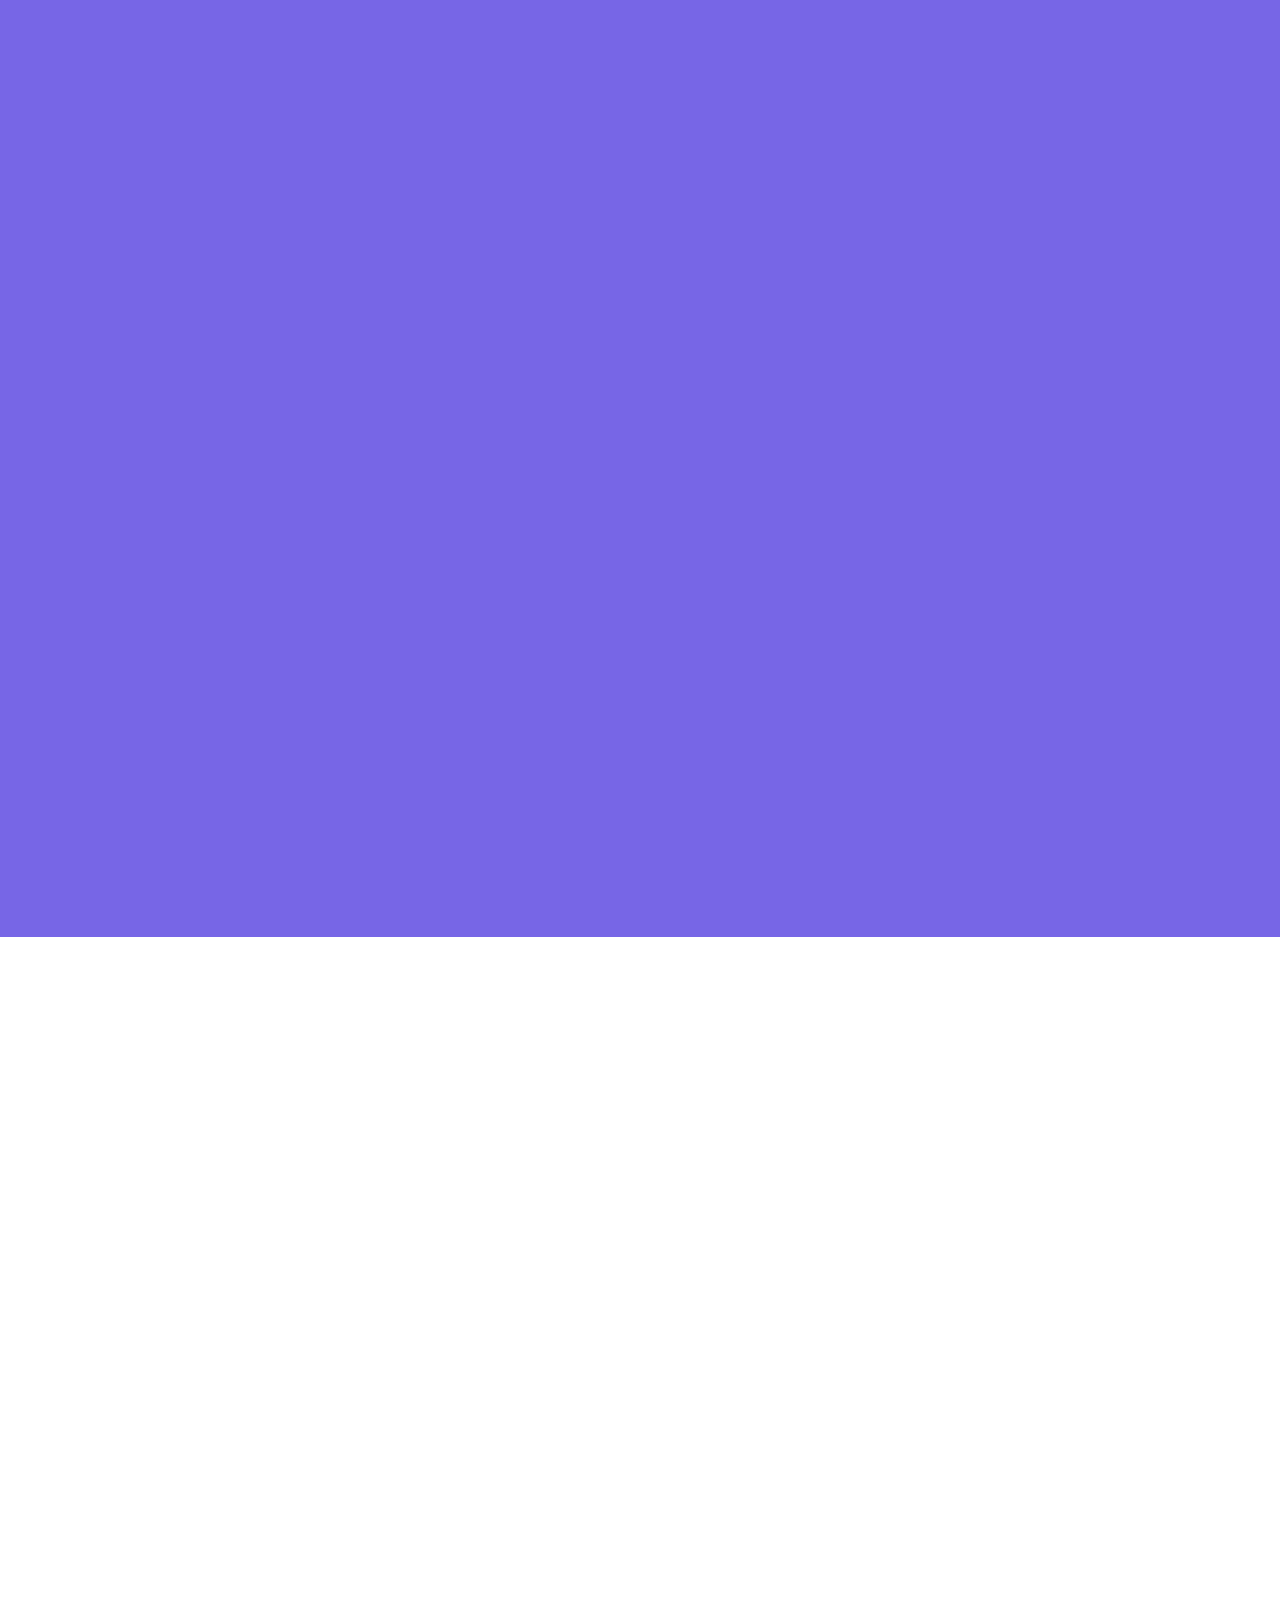
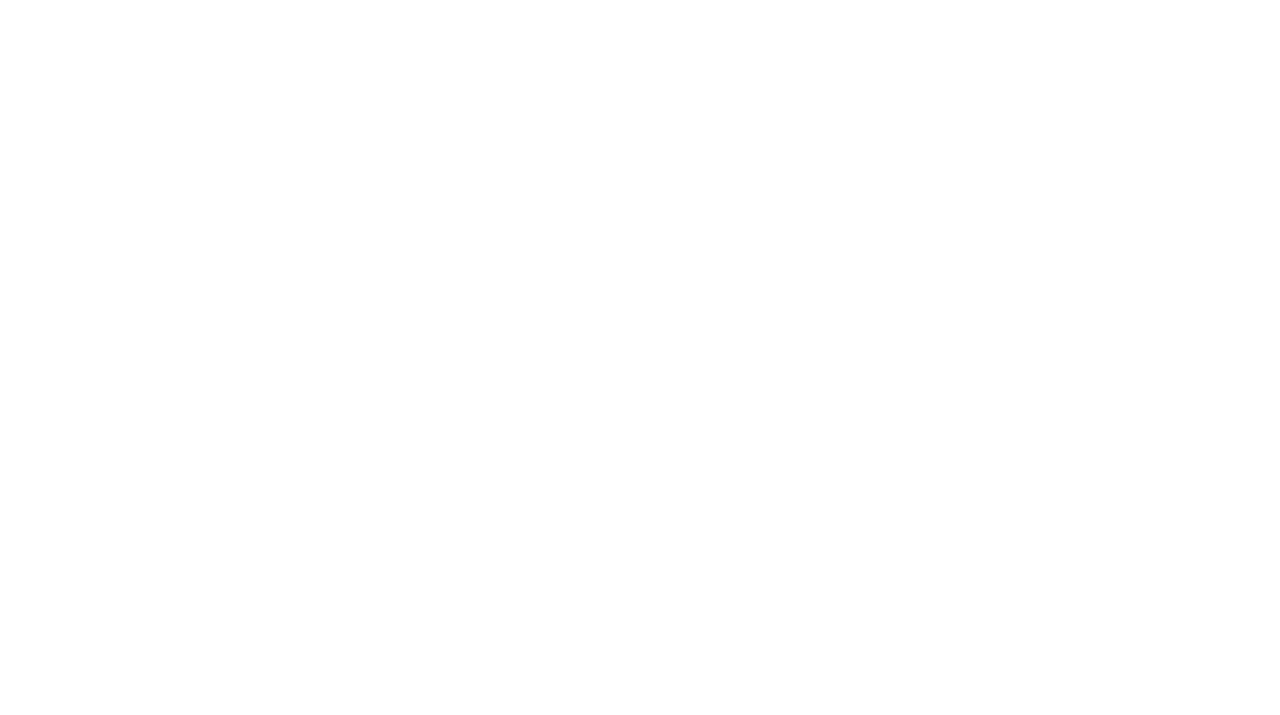
==== commit 5fa45b08: "webp" ====
--- a/index.html
+++ b/index.html
@@ -73,7 +73,7 @@
                         </div>
                     </div>
                     <small class="logo-after">Lomtalanítás mesterfokon</small>
-                    <!-- <img src="img/logo.png" alt="Logo"> -->
+                    <!-- <img src="img/logo.webp" alt="Logo"> -->
                 </a>
                 <button class="navbar-toggler" type="button" data-bs-toggle="collapse" data-bs-target="#navbarCollapse">
                     <span class="fa fa-bars"></span>
@@ -97,7 +97,7 @@
                             <a href="contact.html" class="btn btn-outline-light py-sm-3 px-sm-5 rounded-pill animated slideInRight">Érdekel</a>
                         </div>
                         <div class="col-lg-6 text-center">
-                            <img class="img-fluid rounded-pill" src="img/furgon_dobozokkal_szerk.png" alt="Férfi aláirat egy papírt egy nővel egy furgon előtt ami tele van dobozokkal - Fotót készítette:  RODNAE Productions - pexels.com">
+                            <img class="img-fluid rounded-pill" src="img/furgon_dobozokkal_szerk.webp" alt="Férfi aláirat egy papírt egy nővel egy furgon előtt ami tele van dobozokkal - Fotót készítette:  RODNAE Productions - pexels.com">
                         </div>
                     </div>
                     <div class="px-2 d-none d-md-block">
@@ -142,7 +142,7 @@
                         </div>
                     </div>
                     <div class="col-lg-6">
-                        <img class="img-fluid wow zoomIn rounded-3" data-wow-delay="0.5s" src="img/ferfi_dobozokkal.png" alt="Férfi dobozokkal térdel - Fotót készítette: RODNAE Productions">
+                        <img class="img-fluid wow zoomIn rounded-3" data-wow-delay="0.5s" src="img/ferfi_dobozokkal.webp" alt="Férfi dobozokkal térdel - Fotót készítette: RODNAE Productions">
                     </div>
                 </div>
             </div>
@@ -248,7 +248,7 @@
                             <i class="fa fa-quote-left fa-2x mb-3"></i>
                             <p>Szükségem volt költöztetésre, gyorsan reagáltak, szinte pár órán belül lehetett rájuk számítani. Amikor hírtelen kell költözni, ez egy nagyon fontos szempont.</p>
                             <div class="d-flex align-items-center">
-                                <img class="img-fluid flex-shrink-0 rounded-circle" src="img/team2.png" style="width: 50px; height: 50px;">
+                                <img class="img-fluid flex-shrink-0 rounded-circle" src="img/team2.webp" style="width: 50px; height: 50px;">
                                 <div class="ps-3">
                                     <h6 class="text-white mb-1">Kiss Antal</h6>
                                     <small>Egyéni vállalkozó</small>
@@ -259,7 +259,7 @@
                             <i class="fa fa-quote-left fa-2x mb-3"></i>
                             <p>Lomtalanításban kértem a segítségüket, és nem csalódtunk. A feleségem is elégedett volt. Mindeki tisztelettel bánt a régi dolgainkkal, és nagyon kedvesek a sofőrök.</p>
                             <div class="d-flex align-items-center">
-                                <img class="img-fluid flex-shrink-0 rounded-circle" src="img/team2.png" style="width: 50px; height: 50px;">
+                                <img class="img-fluid flex-shrink-0 rounded-circle" src="img/team2.webp" style="width: 50px; height: 50px;">
                                 <div class="ps-3">
                                     <h6 class="text-white mb-1">Nagy László</h6>
                                     <small>Magánszemély</small>
@@ -270,7 +270,7 @@
                             <i class="fa fa-quote-left fa-2x mb-3"></i>
                             <p>Sokszor kerestünk olyan céget, ami segít a hagyaték elszámolásban és a költöztetésben is egyaránt, de eddig ilyen precíz és megbízható csapattal még nem találkoztam. Elégedettek vagyunk.</p>
                             <div class="d-flex align-items-center">
-                                <img class="img-fluid flex-shrink-0 rounded-circle" src="img/team2.png" style="width: 50px; height: 50px;">
+                                <img class="img-fluid flex-shrink-0 rounded-circle" src="img/team2.webp" style="width: 50px; height: 50px;">
                                 <div class="ps-3">
                                     <h6 class="text-white mb-1">geekrabbits.hu</h6>
                                     <small>Cég</small>
@@ -281,7 +281,7 @@
                             <i class="fa fa-quote-left fa-2x mb-3"></i>
                             <p>Mivel az ember nem lehet elég biztos abban mi az ami lom, esetleg érték, emiatt nem mindig válik meg tőlük szivesen. De ha egyszer rájuk szavazol nem fogsz csalódni, még tanácsokat is kaptam tőlük értékesnek hitt lomokkal kapcsolatban.</p>
                             <div class="d-flex align-items-center">
-                                <img class="img-fluid flex-shrink-0 rounded-circle" src="img/team2.png" style="width: 50px; height: 50px;">
+                                <img class="img-fluid flex-shrink-0 rounded-circle" src="img/team2.webp" style="width: 50px; height: 50px;">
                                 <div class="ps-3">
                                     <h6 class="text-white mb-1">Kiss Erika</h6>
                                     <small>Egyéni vállalkozó</small>
--- a/css/style.min.css
+++ b/css/style.min.css
@@ -1 +1 @@
-:root{--primary:#7766e6;--secondary:#7796dc;--light:#f3f3f3;--dark:#404043;--active:#00cdcd}.bg-primary-temp{background-color:var(--primary)}.footer .btn.btn-social:hover,.service-item:hover .service-icon,.service-item:hover a.btn,.text-success-temp{color:var(--primary)}.navbar-light .logo,.navbar-light .logo-after,.text-secondary-temp{color:var(--secondary)}#spinner{opacity:0;visibility:hidden;transition:opacity .5s ease-out,visibility 0s linear .5s;z-index:99999}#spinner.show{transition:opacity .5s ease-out,visibility linear;visibility:visible;opacity:1;z-index:99999;position:absolute;top:50%;left:50%;margin:-25px 0 0 -25px;width:50px;height:50px}.back-to-top{position:fixed;display:none;right:45px;bottom:45px;z-index:99}.fw-bold,h1,h2,h3{font-weight:700!important}.fw-medium,h4,h5,h6{font-weight:500!important}a{transition:.5s;color:var(--active)}a:hover{color:var(--dark)}.callto-link a:hover,.footer .copyright a,.service-item:hover h5,.service-item:hover p,.team-item:hover h5,.team-item:hover small{color:var(--light)}.btn{font-weight:500;transition:.5s}.btn-square{width:38px;height:38px}.btn-sm-square{width:32px;height:32px}.btn-lg-square{width:48px;height:48px}.btn-lg-square,.btn-sm-square,.btn-square{padding:0;display:flex;align-items:center;justify-content:center;font-weight:400;border-radius:50px}.btn-info{background-color:var(--secondary)!important;border:1px solid var(--secondary)!important}.btn-info:hover,.btn-light:hover{background-color:var(--primary)!important;border:1px solid var(--primary)!important;color:var(--light)!important}.breadcrumb-item.active{color:#98ffff}.navbar-light .navbar-nav .nav-link{position:relative;margin-left:25px;padding:35px 0;color:var(--light)!important;outline:0;transition:.5s}.navbar-light .navbar-toggler{color:var(--primary);border-radius:2px;border-width:1px}.sticky-top.navbar-light .navbar-nav .nav-link{padding:20px 0;color:var(--dark)!important}.navbar-light .navbar-nav .nav-link.active,.navbar-light .navbar-nav .nav-link:hover,.sticky-top.navbar-light .navbar-nav .nav-link.active,.sticky-top.navbar-light .navbar-nav .nav-link:hover,.testimonial-carousel .owl-item.center .testimonial-item i{color:var(--primary)!important}.navbar-light .navbar-brand h1{color:#fff}.navbar-light .navbar-brand img{max-height:60px;transition:.5s}.sticky-top.navbar-light .navbar-brand img{max-height:45px}.sticky-top.navbar-light .logo,.sticky-top.navbar-light .logo-after{color:var(--secondary)!important}@media (max-width:991.98px){.sticky-top.navbar-light{position:relative;background:#fff}.navbar-light .navbar-collapse{margin-top:15px;border-top:1px solid #ddd}.navbar-light .navbar-nav .nav-link,.sticky-top.navbar-light .navbar-nav .nav-link{padding:10px 0;margin-left:0;color:var(--dark)!important}.navbar-light .navbar-brand h1{color:var(--primary)}.navbar-light .navbar-brand img{max-height:45px}}.svg-section{position:relative;top:-50px;height:50px;background:var(--primary)}.svg-section svg{position:absolute;bottom:0;width:100%;height:auto}.home-page .svg-section{height:150px}@media (min-width:992px){.navbar-light,.navbar-light .navbar-nav .nav-link.active::before,.navbar-light .navbar-nav .nav-link:hover::before{width:100%;left:0}.navbar-light .navbar-nav .nav-link.active,.navbar-light .navbar-nav .nav-link:hover{color:#98ffff!important}.navbar-light .logo,.navbar-light .logo-after{color:var(--light)}.navbar-light{position:absolute;top:0;border-bottom:1px solid rgba(256,256,256,.1);z-index:999}.sticky-top.navbar-light{position:fixed;background:#fff}.navbar-light .navbar-nav .nav-link::before{position:absolute;content:"";width:0;height:2px;bottom:-1px;left:50%;background:var(--secondary);transition:.5s}.navbar-light .navbar-nav .nav-link.nav-contact::before{display:none}.sticky-top.navbar-light .navbar-brand h1{color:var(--primary)}.home-page .svg-section{height:250px}}.portfolio-overlay,.service-item a.btn,.team-item{z-index:1;transition:.5s}.section-title::before{position:absolute;content:"";width:90px;height:4px;bottom:0;left:0;background:var(--dark)}.section-title.text-center::before{left:50%;margin-left:-35px}.section-title h6::after,.section-title h6::before{position:absolute;content:"";width:10px;height:10px;top:2px;left:0;background:rgba(115,179,227,.5);border-radius:9999px}.section-title h6::after{top:5px;left:3px}.service-item{position:relative;height:350px;padding:30px 25px;background:#fff;box-shadow:0 0 45px rgba(0,0,0,.08);transition:.5s}.service-item:hover,.team-item:hover::after{background:var(--primary)}.service-item .service-icon{margin:0 auto 20px;width:90px;height:90px;display:flex;align-items:center;justify-content:center;color:var(--light);transition:.5s}.service-item h5,.service-item p,.team-item h5,.team-item small,.testimonial-carousel .owl-item .testimonial-item,.testimonial-carousel .owl-item.center .testimonial-item *{transition:.5s}.service-item a.btn{position:relative;display:flex;color:var(--primary)}.service-item a.btn::before{position:absolute;content:"";width:55px;height:35px;top:0;left:0;border-radius:35px;background:#ddd;transition:.5s;z-index:-1}.service-item:hover a.btn::before{width:100%;background:var(--light)}.newsletter,.testimonial{background:url("../img/hero_mobile.png") left top/cover no-repeat,right bottom/cover no-repeat}.testimonial p{min-height:150px}.hero-header{background-color:var(--primary);background-image:url("../img/hero_mobile.png");background-repeat:no-repeat;background-position:center;background-size:cover}@media all and (min-width:992px){.newsletter,.testimonial{background:url("../img/pakolas_with_layer.jpg")}.hero-header{background-color:var(--primary);background-image:url("../img/pakolas_with_layer.jpg")}}.cover-after{background-image:-moz- oldlinear-gradient(to top,#121212 5%,rgba(0,0,0,0));background-image:linear-gradient(to top,#121212 5%,rgba(0,0,0,0));width:100%;height:90px;position:absolute;bottom:0;left:0}.testimonial-carousel .owl-item.center .testimonial-item{background:var(--light)!important;border-color:var(--light)}.testimonial-carousel .owl-item.center .testimonial-item *{color:#888}.testimonial-carousel .owl-item.center .testimonial-item h6{color:var(--dark)!important}.team-item{position:relative}.team-item::after{position:absolute;content:"";top:2rem;right:0;bottom:0;left:0;border-radius:10px;background:#fff;box-shadow:0 0 45px rgba(0,0,0,.1);transition:.5s;z-index:-1}#portfolio-flters .btn{position:relative;display:inline-block;margin:10px 4px 0;transition:.5s}#portfolio-flters .btn::after{position:absolute;content:"";right:-1px;bottom:-1px;border-left:20px solid transparent;border-right:0 solid transparent;border-bottom:85px solid #fff}#portfolio-flters .btn.active,#portfolio-flters .btn:hover{color:var(--light);background:var(--primary)}.portfolio-overlay{position:absolute;display:flex;flex-direction:column;justify-content:center;width:100%;height:100%;padding:30px;top:0;left:0;background:var(--primary);opacity:0}.portfolio-item:hover .portfolio-overlay{opacity:1}.portfolio-item .btn{position:absolute;width:90px;height:90px;bottom:0;right:0;display:flex;align-items:center;justify-content:center;background-color:transparent;color:#fff;border:none;transition:.5s;opacity:0;z-index:2}.portfolio-item:hover .btn{opacity:1;transition-delay:0.15s}.footer .btn.btn-social{margin-right:5px;width:40px;height:40px;display:flex;align-items:center;justify-content:center;color:var(--light);border:1px solid rgba(256,256,256,.1);border-radius:40px;transition:.3s}.footer .btn.btn-link{display:block;margin-bottom:10px;padding:0;text-align:left;color:var(--light);font-weight:400;transition:.3s}.footer .btn.btn-link::before{position:relative;content:"\f105";font-family:"Font Awesome 5 Free";font-weight:900;margin-right:10px}.footer .btn.btn-link:hover{letter-spacing:1px;box-shadow:none}.footer .copyright{padding:25px 0;font-size:14px;border-top:1px solid rgba(256,256,256,.1)}.footer .footer-menu a{margin-right:15px;padding-right:15px;border-right:1px solid rgba(255,255,255,.1)}.footer .footer-menu a:last-child{margin-right:0;padding-right:0;border-right:none}+:root{--primary:#7766e6;--secondary:#7796dc;--light:#f3f3f3;--dark:#404043;--active:#00cdcd}.bg-primary-temp{background-color:var(--primary)}.footer .btn.btn-social:hover,.service-item:hover .service-icon,.service-item:hover a.btn,.text-success-temp{color:var(--primary)}.navbar-light .logo,.navbar-light .logo-after,.text-secondary-temp{color:var(--secondary)}#spinner{opacity:0;visibility:hidden;transition:opacity .5s ease-out,visibility 0s linear .5s;z-index:99999}#spinner.show{transition:opacity .5s ease-out,visibility linear;visibility:visible;opacity:1;z-index:99999;position:absolute;top:50%;left:50%;margin:-25px 0 0 -25px;width:50px;height:50px}.back-to-top{position:fixed;display:none;right:45px;bottom:45px;z-index:99}.fw-bold,h1,h2,h3{font-weight:700!important}.fw-medium,h4,h5,h6{font-weight:500!important}a{transition:.5s;color:var(--active)}a:hover{color:var(--dark)}.callto-link a:hover,.footer .copyright a,.service-item:hover h5,.service-item:hover p,.team-item:hover h5,.team-item:hover small{color:var(--light)}.btn{font-weight:500;transition:.5s}.btn-square{width:38px;height:38px}.btn-sm-square{width:32px;height:32px}.btn-lg-square{width:48px;height:48px}.btn-lg-square,.btn-sm-square,.btn-square{padding:0;display:flex;align-items:center;justify-content:center;font-weight:400;border-radius:50px}.btn-info{background-color:var(--secondary)!important;border:1px solid var(--secondary)!important}.btn-info:hover,.btn-light:hover{background-color:var(--primary)!important;border:1px solid var(--primary)!important;color:var(--light)!important}.breadcrumb-item.active{color:#98ffff}.navbar-light .navbar-nav .nav-link{position:relative;margin-left:25px;padding:35px 0;color:var(--light)!important;outline:0;transition:.5s}.navbar-light .navbar-toggler{color:var(--primary);border-radius:2px;border-width:1px}.sticky-top.navbar-light .navbar-nav .nav-link{padding:20px 0;color:var(--dark)!important}.navbar-light .navbar-nav .nav-link.active,.navbar-light .navbar-nav .nav-link:hover,.sticky-top.navbar-light .navbar-nav .nav-link.active,.sticky-top.navbar-light .navbar-nav .nav-link:hover,.testimonial-carousel .owl-item.center .testimonial-item i{color:var(--primary)!important}.navbar-light .navbar-brand h1{color:#fff}.navbar-light .navbar-brand img{max-height:60px;transition:.5s}.sticky-top.navbar-light .navbar-brand img{max-height:45px}.sticky-top.navbar-light .logo,.sticky-top.navbar-light .logo-after{color:var(--secondary)!important}@media (max-width:991.98px){.sticky-top.navbar-light{position:relative;background:#fff}.navbar-light .navbar-collapse{margin-top:15px;border-top:1px solid #ddd}.navbar-light .navbar-nav .nav-link,.sticky-top.navbar-light .navbar-nav .nav-link{padding:10px 0;margin-left:0;color:var(--dark)!important}.navbar-light .navbar-brand h1{color:var(--primary)}.navbar-light .navbar-brand img{max-height:45px}}.svg-section{position:relative;top:-50px;height:50px;background:var(--primary)}.svg-section svg{position:absolute;bottom:0;width:100%;height:auto}.home-page .svg-section{height:150px}@media (min-width:992px){.navbar-light,.navbar-light .navbar-nav .nav-link.active::before,.navbar-light .navbar-nav .nav-link:hover::before{width:100%;left:0}.navbar-light .navbar-nav .nav-link.active,.navbar-light .navbar-nav .nav-link:hover{color:#98ffff!important}.navbar-light .logo,.navbar-light .logo-after{color:var(--light)}.navbar-light{position:absolute;top:0;border-bottom:1px solid rgba(256,256,256,.1);z-index:999}.sticky-top.navbar-light{position:fixed;background:#fff}.navbar-light .navbar-nav .nav-link::before{position:absolute;content:"";width:0;height:2px;bottom:-1px;left:50%;background:var(--secondary);transition:.5s}.navbar-light .navbar-nav .nav-link.nav-contact::before{display:none}.sticky-top.navbar-light .navbar-brand h1{color:var(--primary)}.home-page .svg-section{height:250px}}.portfolio-overlay,.service-item a.btn,.team-item{z-index:1;transition:.5s}.section-title::before{position:absolute;content:"";width:90px;height:4px;bottom:0;left:0;background:var(--dark)}.section-title.text-center::before{left:50%;margin-left:-35px}.section-title h6::after,.section-title h6::before{position:absolute;content:"";width:10px;height:10px;top:2px;left:0;background:rgba(115,179,227,.5);border-radius:9999px}.section-title h6::after{top:5px;left:3px}.service-item{position:relative;height:350px;padding:30px 25px;background:#fff;box-shadow:0 0 45px rgba(0,0,0,.08);transition:.5s}.service-item:hover,.team-item:hover::after{background:var(--primary)}.service-item .service-icon{margin:0 auto 20px;width:90px;height:90px;display:flex;align-items:center;justify-content:center;color:var(--light);transition:.5s}.service-item h5,.service-item p,.team-item h5,.team-item small,.testimonial-carousel .owl-item .testimonial-item,.testimonial-carousel .owl-item.center .testimonial-item *{transition:.5s}.service-item a.btn{position:relative;display:flex;color:var(--primary)}.service-item a.btn::before{position:absolute;content:"";width:55px;height:35px;top:0;left:0;border-radius:35px;background:#ddd;transition:.5s;z-index:-1}.service-item:hover a.btn::before{width:100%;background:var(--light)}.newsletter,.testimonial{background:url("../img/hero_mobile.webp") left top/cover no-repeat,right bottom/cover no-repeat}.testimonial p{min-height:150px}.hero-header{background-color:var(--primary);background-image:url("../img/hero_mobile.webp");background-repeat:no-repeat;background-position:center;background-size:cover}@media all and (min-width:992px){.newsletter,.testimonial{background:url("../img/pakolas_with_layer.webp")}.hero-header{background-color:var(--primary);background-image:url("../img/pakolas_with_layer.webp")}}.cover-after{background-image:-moz- oldlinear-gradient(to top,#121212 5%,rgba(0,0,0,0));background-image:linear-gradient(to top,#121212 5%,rgba(0,0,0,0));width:100%;height:90px;position:absolute;bottom:0;left:0}.testimonial-carousel .owl-item.center .testimonial-item{background:var(--light)!important;border-color:var(--light)}.testimonial-carousel .owl-item.center .testimonial-item *{color:#888}.testimonial-carousel .owl-item.center .testimonial-item h6{color:var(--dark)!important}.team-item{position:relative}.team-item::after{position:absolute;content:"";top:2rem;right:0;bottom:0;left:0;border-radius:10px;background:#fff;box-shadow:0 0 45px rgba(0,0,0,.1);transition:.5s;z-index:-1}#portfolio-flters .btn{position:relative;display:inline-block;margin:10px 4px 0;transition:.5s}#portfolio-flters .btn::after{position:absolute;content:"";right:-1px;bottom:-1px;border-left:20px solid transparent;border-right:0 solid transparent;border-bottom:85px solid #fff}#portfolio-flters .btn.active,#portfolio-flters .btn:hover{color:var(--light);background:var(--primary)}.portfolio-overlay{position:absolute;display:flex;flex-direction:column;justify-content:center;width:100%;height:100%;padding:30px;top:0;left:0;background:var(--primary);opacity:0}.portfolio-item:hover .portfolio-overlay{opacity:1}.portfolio-item .btn{position:absolute;width:90px;height:90px;bottom:0;right:0;display:flex;align-items:center;justify-content:center;background-color:transparent;color:#fff;border:none;transition:.5s;opacity:0;z-index:2}.portfolio-item:hover .btn{opacity:1;transition-delay:0.15s}.footer .btn.btn-social{margin-right:5px;width:40px;height:40px;display:flex;align-items:center;justify-content:center;color:var(--light);border:1px solid rgba(256,256,256,.1);border-radius:40px;transition:.3s}.footer .btn.btn-link{display:block;margin-bottom:10px;padding:0;text-align:left;color:var(--light);font-weight:400;transition:.3s}.footer .btn.btn-link::before{position:relative;content:"\f105";font-family:"Font Awesome 5 Free";font-weight:900;margin-right:10px}.footer .btn.btn-link:hover{letter-spacing:1px;box-shadow:none}.footer .copyright{padding:25px 0;font-size:14px;border-top:1px solid rgba(256,256,256,.1)}.footer .footer-menu a{margin-right:15px;padding-right:15px;border-right:1px solid rgba(255,255,255,.1)}.footer .footer-menu a:last-child{margin-right:0;padding-right:0;border-right:none}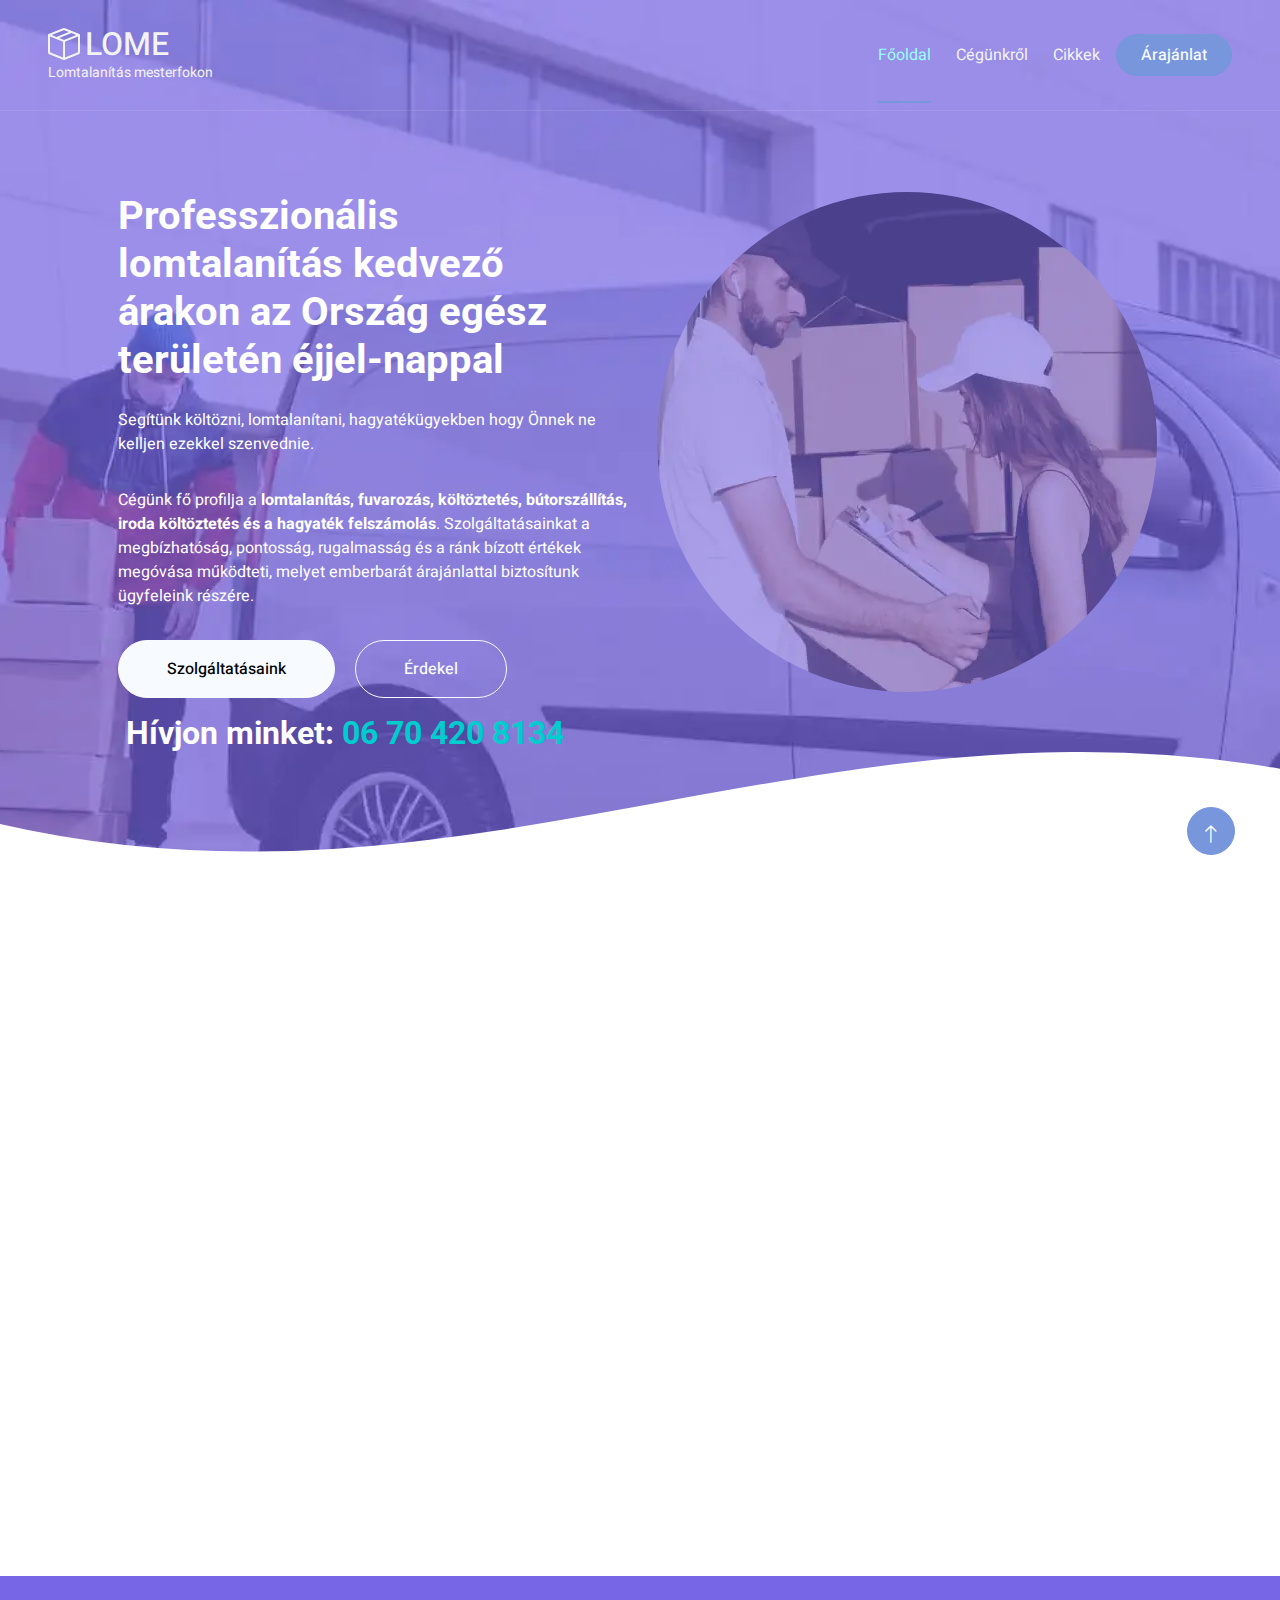
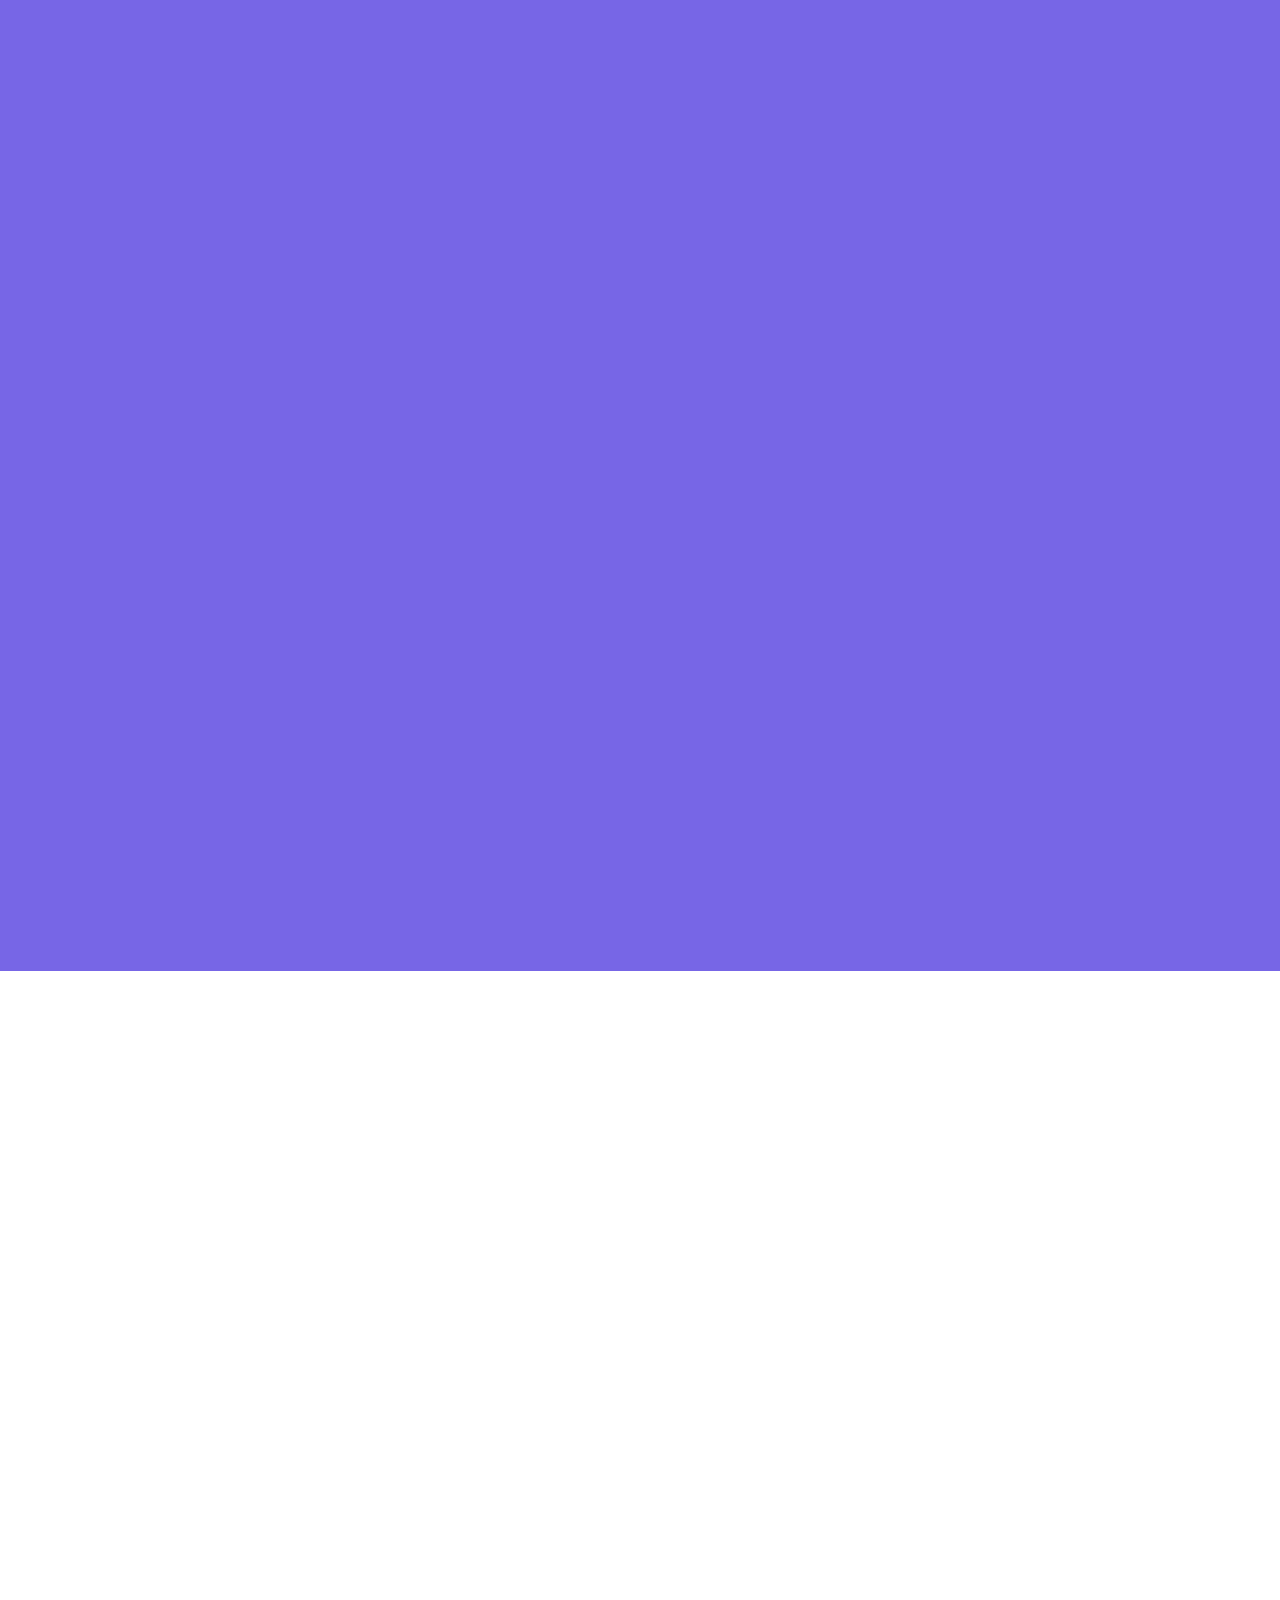
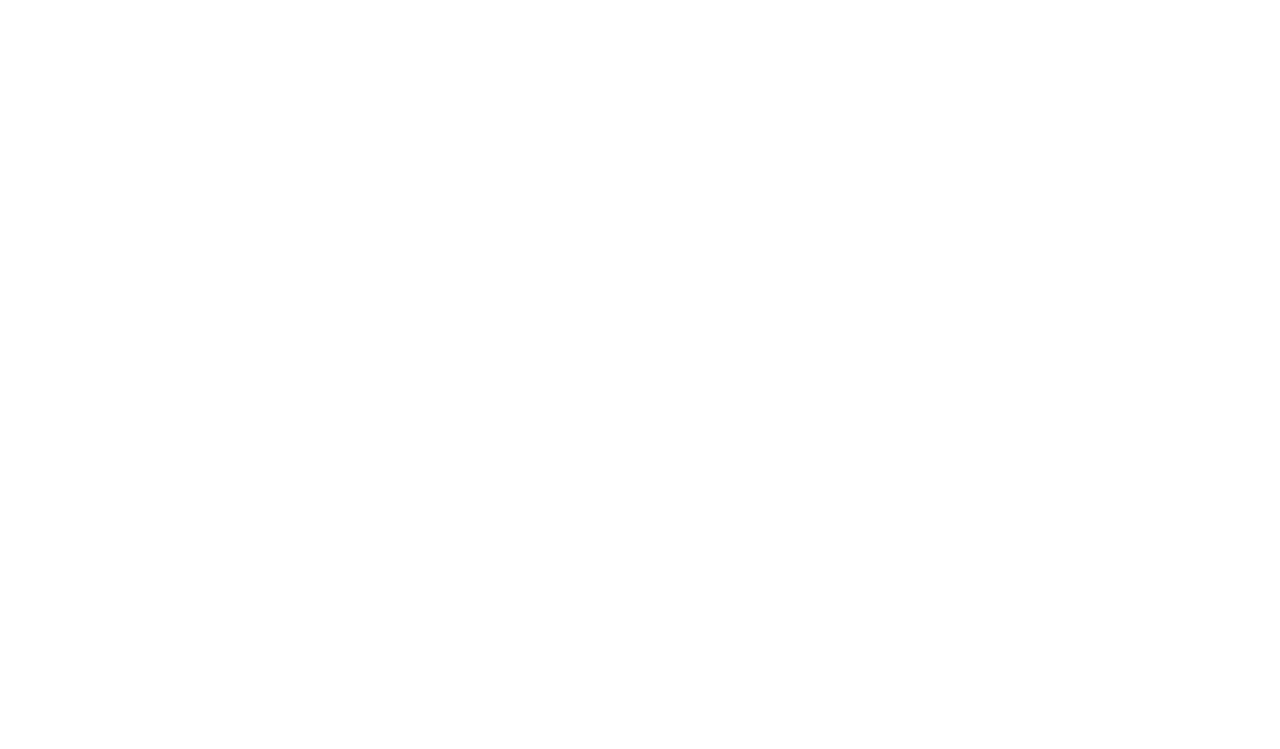
==== commit c23edce4: "fix, article added" ====
--- a/index.html
+++ b/index.html
@@ -6,23 +6,29 @@
     <title>Professzionális lomtalanítás kedvező árakon ✅ &nbsp;|&nbsp; Lomtalanitas-mesterfokon.hu</title>
     <link rel="canonical" href="https://lomtalanitas-mesterfokon.hu/" />
     <link rel='shortlink' href='https://lomtalanitas-mesterfokon.hu/' />
-    <meta http-equiv="X-UA-Compatible" content="IE=edge">
     <meta name="format-detection" content="telephone=no">
     <meta content="width=device-width, initial-scale=1.0" name="viewport">
-    <meta content="Lomtalanítás, hagyaték felszámolás, sittszállítás, kezdvező árak, olcsó, éjjel-nappal, professzionális, lakáskiürítés, költöztetés" name="keywords">
-    <meta name="description" content="Professzionális lomtalanítás kedvező árakon az Ország egész területén éjjel-nappal. ✅ &nbsp;|&nbsp; Lomtalanitas-mesterfokon.hu">
-    <meta name="robots" content="all, index,follow" />
+    <meta http-equiv="X-UA-Compatible" content="IE=edge">
+    <meta name="keywords" content="mindent viszünk, lomtalanítás, hagyatékfelszámolás, sittszállítás, kezdvező árak, olcsó, éjjel-nappal, professzionális, lakáskiürítés, költöztetés, mesteremberek, megbízható, bútorszállítás, irodakiürítés, hagyaték, lomszállítás">
+    <meta name="description" content="Professzionális lomtalanítás kedvező árakon az Ország egész területén éjjel-nappal. ✅ Kipakolunk minden lomot és szemetet! Lomtalanítás kapcsán mindenféle lomot, bútort, kanapékat, ágyakat, sittet, építési törmeléket elhordunk. Mindig tiszta területet hagyunk magunk után! &nbsp;|&nbsp; Lomtalanitas-mesterfokon.hu">
+    <meta name="robots" content="all, index, follow" />
+    <meta name="theme-color" content="#ffffff">
+    <!-- Opengraph & Twitter -->
     <meta property="og:site_name" content="Lomtalanítás mesterfokon">
-    <meta property="og:type" content="website">
-    <meta name="theme-color" content="#ffffff">
-    <!-- Opengraph -->
-    <meta property="og:title" content="Professzionális lomtalanítás kedvező árakon &nbsp;|&nbsp; Lomtalanitas-mesterfokon.hu &nbsp;|&nbsp;">
-    <meta property="og:description" content="Professzionális lomtalanítás kedvező árakon az Ország egész területén éjjel-nappal. ✅ &nbsp;|&nbsp; Lomtalanitas-mesterfokon.hu">
+    <meta property="og:type" content="website" />
+    <meta property="og:url" content="https://lomtalanitas-mesterfokon.hu/" />
+    <meta property="og:title" content="Professzionális lomtalanítás kedvező árakon ✅ &nbsp;|&nbsp; Lomtalanitas-mesterfokon.hu">
+    <meta property="og:description" content="Professzionális lomtalanítás kedvező árakon az Ország egész területén éjjel-nappal. ✅ Kipakolunk minden lomot és szemetet! Lomtalanítás kapcsán mindenféle lomot, bútort, kanapékat, ágyakat, sittet, építési törmeléket elhordunk. Mindig tiszta területet hagyunk magunk után! &nbsp;|&nbsp; Lomtalanitas-mesterfokon.hu">
     <meta property="og:image" content="https://lomtalanitas-mesterfokon.hu/ferfi_dobozokkal.png">
     <meta property="og:image:width" content="1200">
     <meta property="og:image:height" content="675">
-    <meta property="og:locale" content="hu">
-    <meta name="twitter:card" content="summary_large_image">
+    <meta property="og:locale" content="hu_HU" />
+    <meta name="twitter:card" content="summary_large_image" />
+    <meta name="twitter:title" content="Professzionális lomtalanítás kedvező árakon ✅ &nbsp;|&nbsp; Lomtalanitas-mesterfokon.hu" />
+    <meta name="twitter:description" content="Professzionális lomtalanítás kedvező árakon az Ország egész területén éjjel-nappal. ✅ Kipakolunk minden lomot és szemetet! Lomtalanítás kapcsán mindenféle lomot, bútort, kanapékat, ágyakat, sittet, építési törmeléket elhordunk. Mindig tiszta területet hagyunk magunk után! &nbsp;|&nbsp; Lomtalanitas-mesterfokon.hu" />
+    <meta name="twitter:site" content="Lomtalanítás mesterfokon" />
+    <meta name="twitter:image" content="https://lomtalanitas-mesterfokon.hu/ferfi_dobozokkal.png" />
+    <meta name="twitter:creator" content="Lomtalanítás mesterfokon" />
     <!-- Favicon -->
     <link href="img/favicon/favicon.ico" rel="icon">
     <link rel="apple-touch-icon" type="image/png" sizes="32x32" href="img/favicon/favicon-32x32.png">
@@ -82,6 +88,7 @@
                     <div class="navbar-nav ms-auto py-0">
                         <a href="index.html" class="nav-item nav-link active">Főoldal</a>
                         <a href="about.html" class="nav-item nav-link">Cégünkről</a>
+                        <a href="articles.html" class="nav-item nav-link">Cikkek</a>
                     </div>
                     <a href="contact.html" class="btn btn-info text-light rounded-pill py-2 px-4 ms-lg-3">Árajánlat</a>
                 </div>
@@ -96,26 +103,24 @@
                             <a href="#szolgaltatasaink" class="btn btn-light py-sm-3 px-sm-5 rounded-pill me-3 animated slideInLeft">Szolgáltatásaink</a>
                             <a href="contact.html" class="btn btn-outline-light py-sm-3 px-sm-5 rounded-pill animated slideInRight">Érdekel</a>
                         </div>
-                        <div class="col-lg-6 text-center">
+                        <div class="col-8 col-lg-6 text-center mx-auto my-5 my-lg-0">
                             <img class="img-fluid rounded-pill" src="img/furgon_dobozokkal_szerk.webp" alt="Férfi aláirat egy papírt egy nővel egy furgon előtt ami tele van dobozokkal - Fotót készítette:  RODNAE Productions - pexels.com">
                         </div>
                     </div>
-                    <div class="px-2 d-none d-md-block">
+                    <div class="px-2 d-none d-lg-block position-relative" style="z-index: 10;">
                         <h2 class="text-white animated zoomIn text-center text-lg-start callto-link">Hívjon minket: <a href="tel:+36704208134">06 70 420 8134</a></h2>
                     </div>
                 </div>
-            </div>
-            <!-- Navbar & Hero End -->
-            <aside class="svg-section">
-                <div class="cover-after top-0 h-100"></div>
-
-                <svg id="svg" xmlns="http://www.w3.org/2000/svg" viewBox="-300 0 950 270">
-                    <path d="M-314,267 C105,364 400,100 812,279" fill="#000000" stroke="white" stroke-width="120" stroke-linecap="round" />
-                </svg>
-                <div class="px-2 py-5 my-4 d-md-none">
-                    <h2 class="text-white animated zoomIn text-center text-md-start callto-link">Hívjon: <a href="tel:+36704208134">06 70 420 8134</a></h2>
-                </div>
-            </aside>
+                <!-- Navbar & Hero End -->
+                <aside class="svg-section">
+                    <svg id="svg" xmlns="http://www.w3.org/2000/svg" viewBox="-300 0 950 270">
+                        <path d="M-314,267 C105,364 400,100 812,279" fill="#000000" stroke="white" stroke-width="120" stroke-linecap="round" />
+                    </svg>
+                </aside>
+            </div>
+            <div class="px-2 pt-2 d-lg-none">
+                <h2 class="animated zoomIn text-center callto-link mb-0">Hívjon: <a href="tel:+36704208134">06 70 420 8134</a></h2>
+            </div>
         </section>
         <!-- About Start -->
         <section class="container-xxl pb-5">
@@ -126,7 +131,13 @@
                             <h6 class="position-relative  ps-4">Pár szóban rólunk</h6>
                             <h2 class="mt-2">Éjjel? Részünkről a válasz: igen!</h2>
                         </div>
+                        <p>
+                            A lomtalanítás nehéz fizikai munkával jár, bízza ránk a lomtalanítással járó nehézségeket. Kipakolunk minden lomot és szemetet!
+                            Lomtalanítás kapcsán mindenféle lomot, bútort, kanapékat, ágyakat, sittet, építési törmeléket elhordunk. Mindig tiszta területet hagyunk magunk után!
+                        </p>
+                        <p class="mb-4">Lomtalanításra van szüksége? A legjobb helyen jár, hívjon és kérjen ingyenes árajánlatot a nap 24 órájában.</p>
                         <p class="mb-4">A legkényelmesebb lomtalanításért akár <strong>több teherautóval érkezünk,</strong> hogy minél gyorsabban lommentes legyen terep. Halkan és diszkréten dolgozunk, így már a szomszédok miatt sem kell aggódni.</p>
+
                         <div class="row g-3">
                             <div class="col-sm-6">
                                 <h6 class="mb-3"><i class="fa fa-check me-2"></i>Garancia</h6>
@@ -156,6 +167,7 @@
                     <div class="section-title position-relative text-center mb-5 pb-2 wow fadeInUp" data-wow-delay="0.1s">
                         <h6 class="position-relative d-inline text-white ps-4" itemprop="name">Szolgáltatásaink</h6>
                         <h2 class="mt-2 text-white">Amikkel foglalkozunk</h2>
+                        <p>Lomtalanítási területeink: ingatlan kiürítés, hagyaték elszállítás, pince és padlás kiürítése, irodák lomtalanítása</p>
                     </div>
                     <div class="row g-4">
                         <div class="col-lg-4 col-md-6 wow zoomIn" data-wow-delay="0.1s">
@@ -304,8 +316,8 @@
                     <div class="col-md-6 col-lg-3">
                         <h5 class="text-white mb-4">Írjon nekünk</h5>
                         <p><i class="fa fa-map-marker-alt me-3"></i>Budapest</p>
-                        <p><i class="fa fa-phone-alt me-3"></i><a class="text-white border-bottom" href="tel:06704208134">06 70 420 8134</a></p>
-                        <p><i class="fa fa-envelope me-3"></i><a class="text-white border-bottom" href="mailto:hello@lomtalanitas-mesterfokon.hu">hello@lomtalanitas-mesterfokon.hu</a></p>
+                        <p><i class="fa fa-phone-alt me-3"></i><a href="tel:06704208134">06 70 420 8134</a></p>
+                        <p><i class="fa fa-envelope me-3"></i><a href="mailto:hello@lomtalanitas-mesterfokon.hu">hello@lomtalanitas-mesterfokon.hu</a></p>
                         <div class="d-flex pt-2">
                             <a class="btn btn-outline-light btn-social" href="index.html"><i class="fab fa-facebook-f"></i></a>
                             <a class="btn btn-outline-light btn-social" href="index.html"><i class="fab fa-youtube"></i></a>
@@ -328,7 +340,7 @@
                 <div class="copyright">
                     <div class="row">
                         <div class="col-md-6 text-center text-md-start mb-3 mb-md-0">
-                            &copy; <a class="border-bottom" href="index.html">LOME - LOMTALANITAS-MESTERFOKON.HU</a>, MINDEN JOG FENNTARTVA.
+                            &copy; <a href="index.html">LOME - LOMTALANITAS-MESTERFOKON.HU</a>, MINDEN JOG FENNTARTVA.
                         </div>
                         <div class="col-md-6 text-center text-md-end">
                             <div class="footer-menu">
--- a/css/style.min.css
+++ b/css/style.min.css
@@ -1 +1,500 @@
-:root{--primary:#7766e6;--secondary:#7796dc;--light:#f3f3f3;--dark:#404043;--active:#00cdcd}.bg-primary-temp{background-color:var(--primary)}.footer .btn.btn-social:hover,.service-item:hover .service-icon,.service-item:hover a.btn,.text-success-temp{color:var(--primary)}.navbar-light .logo,.navbar-light .logo-after,.text-secondary-temp{color:var(--secondary)}#spinner{opacity:0;visibility:hidden;transition:opacity .5s ease-out,visibility 0s linear .5s;z-index:99999}#spinner.show{transition:opacity .5s ease-out,visibility linear;visibility:visible;opacity:1;z-index:99999;position:absolute;top:50%;left:50%;margin:-25px 0 0 -25px;width:50px;height:50px}.back-to-top{position:fixed;display:none;right:45px;bottom:45px;z-index:99}.fw-bold,h1,h2,h3{font-weight:700!important}.fw-medium,h4,h5,h6{font-weight:500!important}a{transition:.5s;color:var(--active)}a:hover{color:var(--dark)}.callto-link a:hover,.footer .copyright a,.service-item:hover h5,.service-item:hover p,.team-item:hover h5,.team-item:hover small{color:var(--light)}.btn{font-weight:500;transition:.5s}.btn-square{width:38px;height:38px}.btn-sm-square{width:32px;height:32px}.btn-lg-square{width:48px;height:48px}.btn-lg-square,.btn-sm-square,.btn-square{padding:0;display:flex;align-items:center;justify-content:center;font-weight:400;border-radius:50px}.btn-info{background-color:var(--secondary)!important;border:1px solid var(--secondary)!important}.btn-info:hover,.btn-light:hover{background-color:var(--primary)!important;border:1px solid var(--primary)!important;color:var(--light)!important}.breadcrumb-item.active{color:#98ffff}.navbar-light .navbar-nav .nav-link{position:relative;margin-left:25px;padding:35px 0;color:var(--light)!important;outline:0;transition:.5s}.navbar-light .navbar-toggler{color:var(--primary);border-radius:2px;border-width:1px}.sticky-top.navbar-light .navbar-nav .nav-link{padding:20px 0;color:var(--dark)!important}.navbar-light .navbar-nav .nav-link.active,.navbar-light .navbar-nav .nav-link:hover,.sticky-top.navbar-light .navbar-nav .nav-link.active,.sticky-top.navbar-light .navbar-nav .nav-link:hover,.testimonial-carousel .owl-item.center .testimonial-item i{color:var(--primary)!important}.navbar-light .navbar-brand h1{color:#fff}.navbar-light .navbar-brand img{max-height:60px;transition:.5s}.sticky-top.navbar-light .navbar-brand img{max-height:45px}.sticky-top.navbar-light .logo,.sticky-top.navbar-light .logo-after{color:var(--secondary)!important}@media (max-width:991.98px){.sticky-top.navbar-light{position:relative;background:#fff}.navbar-light .navbar-collapse{margin-top:15px;border-top:1px solid #ddd}.navbar-light .navbar-nav .nav-link,.sticky-top.navbar-light .navbar-nav .nav-link{padding:10px 0;margin-left:0;color:var(--dark)!important}.navbar-light .navbar-brand h1{color:var(--primary)}.navbar-light .navbar-brand img{max-height:45px}}.svg-section{position:relative;top:-50px;height:50px;background:var(--primary)}.svg-section svg{position:absolute;bottom:0;width:100%;height:auto}.home-page .svg-section{height:150px}@media (min-width:992px){.navbar-light,.navbar-light .navbar-nav .nav-link.active::before,.navbar-light .navbar-nav .nav-link:hover::before{width:100%;left:0}.navbar-light .navbar-nav .nav-link.active,.navbar-light .navbar-nav .nav-link:hover{color:#98ffff!important}.navbar-light .logo,.navbar-light .logo-after{color:var(--light)}.navbar-light{position:absolute;top:0;border-bottom:1px solid rgba(256,256,256,.1);z-index:999}.sticky-top.navbar-light{position:fixed;background:#fff}.navbar-light .navbar-nav .nav-link::before{position:absolute;content:"";width:0;height:2px;bottom:-1px;left:50%;background:var(--secondary);transition:.5s}.navbar-light .navbar-nav .nav-link.nav-contact::before{display:none}.sticky-top.navbar-light .navbar-brand h1{color:var(--primary)}.home-page .svg-section{height:250px}}.portfolio-overlay,.service-item a.btn,.team-item{z-index:1;transition:.5s}.section-title::before{position:absolute;content:"";width:90px;height:4px;bottom:0;left:0;background:var(--dark)}.section-title.text-center::before{left:50%;margin-left:-35px}.section-title h6::after,.section-title h6::before{position:absolute;content:"";width:10px;height:10px;top:2px;left:0;background:rgba(115,179,227,.5);border-radius:9999px}.section-title h6::after{top:5px;left:3px}.service-item{position:relative;height:350px;padding:30px 25px;background:#fff;box-shadow:0 0 45px rgba(0,0,0,.08);transition:.5s}.service-item:hover,.team-item:hover::after{background:var(--primary)}.service-item .service-icon{margin:0 auto 20px;width:90px;height:90px;display:flex;align-items:center;justify-content:center;color:var(--light);transition:.5s}.service-item h5,.service-item p,.team-item h5,.team-item small,.testimonial-carousel .owl-item .testimonial-item,.testimonial-carousel .owl-item.center .testimonial-item *{transition:.5s}.service-item a.btn{position:relative;display:flex;color:var(--primary)}.service-item a.btn::before{position:absolute;content:"";width:55px;height:35px;top:0;left:0;border-radius:35px;background:#ddd;transition:.5s;z-index:-1}.service-item:hover a.btn::before{width:100%;background:var(--light)}.newsletter,.testimonial{background:url("../img/hero_mobile.webp") left top/cover no-repeat,right bottom/cover no-repeat}.testimonial p{min-height:150px}.hero-header{background-color:var(--primary);background-image:url("../img/hero_mobile.webp");background-repeat:no-repeat;background-position:center;background-size:cover}@media all and (min-width:992px){.newsletter,.testimonial{background:url("../img/pakolas_with_layer.webp")}.hero-header{background-color:var(--primary);background-image:url("../img/pakolas_with_layer.webp")}}.cover-after{background-image:-moz- oldlinear-gradient(to top,#121212 5%,rgba(0,0,0,0));background-image:linear-gradient(to top,#121212 5%,rgba(0,0,0,0));width:100%;height:90px;position:absolute;bottom:0;left:0}.testimonial-carousel .owl-item.center .testimonial-item{background:var(--light)!important;border-color:var(--light)}.testimonial-carousel .owl-item.center .testimonial-item *{color:#888}.testimonial-carousel .owl-item.center .testimonial-item h6{color:var(--dark)!important}.team-item{position:relative}.team-item::after{position:absolute;content:"";top:2rem;right:0;bottom:0;left:0;border-radius:10px;background:#fff;box-shadow:0 0 45px rgba(0,0,0,.1);transition:.5s;z-index:-1}#portfolio-flters .btn{position:relative;display:inline-block;margin:10px 4px 0;transition:.5s}#portfolio-flters .btn::after{position:absolute;content:"";right:-1px;bottom:-1px;border-left:20px solid transparent;border-right:0 solid transparent;border-bottom:85px solid #fff}#portfolio-flters .btn.active,#portfolio-flters .btn:hover{color:var(--light);background:var(--primary)}.portfolio-overlay{position:absolute;display:flex;flex-direction:column;justify-content:center;width:100%;height:100%;padding:30px;top:0;left:0;background:var(--primary);opacity:0}.portfolio-item:hover .portfolio-overlay{opacity:1}.portfolio-item .btn{position:absolute;width:90px;height:90px;bottom:0;right:0;display:flex;align-items:center;justify-content:center;background-color:transparent;color:#fff;border:none;transition:.5s;opacity:0;z-index:2}.portfolio-item:hover .btn{opacity:1;transition-delay:0.15s}.footer .btn.btn-social{margin-right:5px;width:40px;height:40px;display:flex;align-items:center;justify-content:center;color:var(--light);border:1px solid rgba(256,256,256,.1);border-radius:40px;transition:.3s}.footer .btn.btn-link{display:block;margin-bottom:10px;padding:0;text-align:left;color:var(--light);font-weight:400;transition:.3s}.footer .btn.btn-link::before{position:relative;content:"\f105";font-family:"Font Awesome 5 Free";font-weight:900;margin-right:10px}.footer .btn.btn-link:hover{letter-spacing:1px;box-shadow:none}.footer .copyright{padding:25px 0;font-size:14px;border-top:1px solid rgba(256,256,256,.1)}.footer .footer-menu a{margin-right:15px;padding-right:15px;border-right:1px solid rgba(255,255,255,.1)}.footer .footer-menu a:last-child{margin-right:0;padding-right:0;border-right:none}+:root {
+  --primary: #7766e6;
+  --secondary: #7796dc;
+  --light: #f3f3f3;
+  --dark: #404043;
+  --active: #00cdcd;
+  --light-red: #e91e63;
+}
+.bg-primary-temp {
+  background-color: var(--primary);
+}
+.footer .btn.btn-social:hover,
+.service-item:hover .service-icon,
+.service-item:hover a.btn,
+.text-success-temp {
+  color: var(--primary);
+}
+.navbar-light .logo,
+.navbar-light .logo-after,
+.text-secondary-temp {
+  color: var(--secondary);
+}
+#spinner {
+  opacity: 0;
+  visibility: hidden;
+  transition: opacity 0.5s ease-out, visibility 0s linear 0.5s;
+  z-index: 99999;
+}
+#spinner.show {
+  transition: opacity 0.5s ease-out, visibility linear;
+  visibility: visible;
+  opacity: 1;
+  z-index: 99999;
+  position: absolute;
+  top: 50%;
+  left: 50%;
+  margin: -25px 0 0 -25px;
+  width: 50px;
+  height: 50px;
+}
+.back-to-top {
+  position: fixed;
+  display: none;
+  right: 45px;
+  bottom: 45px;
+  z-index: 99;
+}
+.fw-bold,
+h1,
+h2,
+h3 {
+  font-weight: 700 !important;
+}
+.fw-medium,
+h4,
+h5,
+h6 {
+  font-weight: 500 !important;
+}
+a {
+  transition: 0.5s;
+  color: var(--active);
+}
+a:hover {
+  color: var(--dark);
+}
+
+.service-item:hover h5,
+.service-item:hover p,
+.team-item:hover h5,
+.team-item:hover small {
+  color: var(--light);
+}
+
+.callto-link a:hover {
+  color: var(--light-red);
+}
+
+.footer .copyright a {
+  border-bottom: 1px solid var(--active);
+}
+
+.footer .copyright a:hover {
+  color: var(--secondary);
+  border-bottom: 1px solid var(--secondary);
+}
+
+.footer a:hover {
+  color: var(--secondary);
+}
+
+.btn {
+  font-weight: 500;
+  transition: 0.5s;
+}
+.btn-square {
+  width: 38px;
+  height: 38px;
+}
+.btn-sm-square {
+  width: 32px;
+  height: 32px;
+}
+.btn-lg-square {
+  width: 48px;
+  height: 48px;
+}
+.btn-lg-square,
+.btn-sm-square,
+.btn-square {
+  padding: 0;
+  display: flex;
+  align-items: center;
+  justify-content: center;
+  font-weight: 400;
+  border-radius: 50px;
+}
+.btn-info {
+  background-color: var(--secondary) !important;
+  border: 1px solid var(--secondary) !important;
+}
+.btn-info:hover,
+.btn-light:hover {
+  background-color: var(--primary) !important;
+  border: 1px solid var(--primary) !important;
+  color: var(--light) !important;
+}
+
+.breadcrumb-item a {
+  text-decoration: underline;
+}
+
+.breadcrumb-item a:hover {
+  color: #ffeb3b !important;
+}
+
+.breadcrumb-item.active {
+  color: #98ffff;
+}
+.navbar-light .navbar-nav .nav-link {
+  position: relative;
+  margin-left: 25px;
+  padding: 35px 0;
+  color: var(--light) !important;
+  outline: 0;
+  transition: 0.5s;
+}
+.navbar-light .navbar-toggler {
+  color: var(--primary);
+  border-radius: 2px;
+  border-width: 1px;
+}
+.sticky-top.navbar-light .navbar-nav .nav-link {
+  padding: 20px 0;
+  color: var(--dark) !important;
+}
+.navbar-light .navbar-nav .nav-link.active,
+.navbar-light .navbar-nav .nav-link:hover,
+.sticky-top.navbar-light .navbar-nav .nav-link.active,
+.sticky-top.navbar-light .navbar-nav .nav-link:hover,
+.testimonial-carousel .owl-item.center .testimonial-item i {
+  color: var(--primary) !important;
+}
+.navbar-light .navbar-brand h1 {
+  color: #fff;
+}
+.navbar-light .navbar-brand img {
+  max-height: 60px;
+  transition: 0.5s;
+}
+.sticky-top.navbar-light .navbar-brand img {
+  max-height: 45px;
+}
+.sticky-top.navbar-light .logo,
+.sticky-top.navbar-light .logo-after {
+  color: var(--secondary) !important;
+}
+@media (max-width: 991.98px) {
+  .sticky-top.navbar-light {
+    position: relative;
+    background: #fff;
+  }
+  .navbar-light .navbar-collapse {
+    margin-top: 15px;
+    border-top: 1px solid #ddd;
+  }
+  .navbar-light .navbar-nav .nav-link,
+  .sticky-top.navbar-light .navbar-nav .nav-link {
+    padding: 10px 0;
+    margin-left: 0;
+    color: var(--dark) !important;
+  }
+  .navbar-light .navbar-brand h1 {
+    color: var(--primary);
+  }
+  .navbar-light .navbar-brand img {
+    max-height: 45px;
+  }
+}
+.svg-section {
+  position: relative;
+  top: -50px;
+  height: 50px;
+  background: var(--primary);
+}
+.svg-section svg {
+  position: absolute;
+  bottom: 0;
+  width: 100%;
+  height: auto;
+}
+.home-page .svg-section {
+  height: 20px;
+  top: 0;
+}
+@media (min-width: 992px) {
+  .navbar-light,
+  .navbar-light .navbar-nav .nav-link.active::before,
+  .navbar-light .navbar-nav .nav-link:hover::before {
+    width: 100%;
+    left: 0;
+  }
+  .navbar-light .navbar-nav .nav-link.active,
+  .navbar-light .navbar-nav .nav-link:hover {
+    color: #98ffff !important;
+  }
+  .navbar-light .logo,
+  .navbar-light .logo-after {
+    color: var(--light);
+  }
+  .navbar-light {
+    position: absolute;
+    top: 0;
+    border-bottom: 1px solid rgba(256, 256, 256, 0.1);
+    z-index: 999;
+  }
+  .sticky-top.navbar-light {
+    position: fixed;
+    background: #fff;
+  }
+  .navbar-light .navbar-nav .nav-link::before {
+    position: absolute;
+    content: "";
+    width: 0;
+    height: 2px;
+    bottom: -1px;
+    left: 50%;
+    background: var(--secondary);
+    transition: 0.5s;
+  }
+  .navbar-light .navbar-nav .nav-link.nav-contact::before {
+    display: none;
+  }
+  .sticky-top.navbar-light .navbar-brand h1 {
+    color: var(--primary);
+  }
+  .home-page .svg-section {
+    height: 50px;
+  }
+}
+.portfolio-overlay,
+.service-item a.btn,
+.team-item {
+  z-index: 1;
+  transition: 0.5s;
+}
+.section-title::before {
+  position: absolute;
+  content: "";
+  width: 90px;
+  height: 4px;
+  bottom: 0;
+  left: 0;
+  background: var(--dark);
+}
+.section-title.text-center::before {
+  left: 50%;
+  margin-left: -35px;
+}
+.section-title h6::after,
+.section-title h6::before {
+  position: absolute;
+  content: "";
+  width: 10px;
+  height: 10px;
+  top: 2px;
+  left: 0;
+  background: rgba(115, 179, 227, 0.5);
+  border-radius: 9999px;
+}
+.section-title h6::after {
+  top: 5px;
+  left: 3px;
+}
+.service-item {
+  position: relative;
+  height: 350px;
+  padding: 30px 25px;
+  background: #fff;
+  box-shadow: 0 0 45px rgba(0, 0, 0, 0.08);
+  transition: 0.5s;
+}
+.service-item:hover,
+.team-item:hover::after {
+  background: var(--primary);
+}
+.service-item .service-icon {
+  margin: 0 auto 20px;
+  width: 90px;
+  height: 90px;
+  display: flex;
+  align-items: center;
+  justify-content: center;
+  color: var(--light);
+  transition: 0.5s;
+}
+.service-item h5,
+.service-item p,
+.team-item h5,
+.team-item small,
+.testimonial-carousel .owl-item .testimonial-item,
+.testimonial-carousel .owl-item.center .testimonial-item * {
+  transition: 0.5s;
+}
+.service-item a.btn {
+  position: relative;
+  display: flex;
+  color: var(--primary);
+}
+.service-item a.btn::before {
+  position: absolute;
+  content: "";
+  width: 55px;
+  height: 35px;
+  top: 0;
+  left: 0;
+  border-radius: 35px;
+  background: #ddd;
+  transition: 0.5s;
+  z-index: -1;
+}
+.service-item:hover a.btn::before {
+  width: 100%;
+  background: var(--light);
+}
+.newsletter,
+.testimonial {
+  background: url("../img/hero_mobile.webp") left top/cover no-repeat,
+    right bottom/cover no-repeat;
+}
+.testimonial p {
+  min-height: 150px;
+}
+.hero-header {
+  background-color: var(--primary);
+  background-image: url("../img/hero_mobile.webp");
+  background-repeat: no-repeat;
+  background-position: center;
+  background-size: cover;
+}
+@media all and (min-width: 992px) {
+  .newsletter,
+  .testimonial {
+    background: url("../img/pakolas_with_layer.webp");
+  }
+  .hero-header {
+    background-color: var(--primary);
+    background-image: url("../img/pakolas_with_layer.webp");
+  }
+}
+.cover-after {
+  background-image: -moz-
+    oldlinear-gradient(to top, #121212 5%, rgba(0, 0, 0, 0));
+  background-image: linear-gradient(to top, #121212 5%, rgba(0, 0, 0, 0));
+  width: 100%;
+  height: 90px;
+  position: absolute;
+  bottom: 0;
+  left: 0;
+}
+.testimonial-carousel .owl-item.center .testimonial-item {
+  background: var(--light) !important;
+  border-color: var(--light);
+}
+.testimonial-carousel .owl-item.center .testimonial-item * {
+  color: #888;
+}
+.testimonial-carousel .owl-item.center .testimonial-item h6 {
+  color: var(--dark) !important;
+}
+.team-item {
+  position: relative;
+}
+.team-item::after {
+  position: absolute;
+  content: "";
+  top: 2rem;
+  right: 0;
+  bottom: 0;
+  left: 0;
+  border-radius: 10px;
+  background: #fff;
+  box-shadow: 0 0 45px rgba(0, 0, 0, 0.1);
+  transition: 0.5s;
+  z-index: -1;
+}
+
+/* articles */
+
+.breadcrumb-item+.breadcrumb-item::before {
+    color: #ffeb3b;
+}
+
+.card {
+  background: #fff;
+  box-shadow: 0 6px 10px rgba(0, 0, 0, 0.08), 0 0 6px rgba(0, 0, 0, 0.05);
+  border: 1;
+  border-radius: 1rem;
+}
+
+.img-hover-zoom--colorize img {
+  border-radius: 50%;
+  width: 150px;
+  height: auto;
+  margin-top: 20px;
+  padding: 1px;
+  transition: transform 0.5s;
+  filter: grayscale(100%);
+}
+
+.img-hover-zoom--colorize:hover img {
+  filter: grayscale(0);
+  transform: scale(1.05);
+}
+
+.author {
+  color: #7a7a7a;
+}
+
+.card h3 {
+  font-size: 1rem;
+}
+
+/* MEDIA */
+
+@media only screen and (min-width: 1200px) {
+  .img-hover-zoom--colorize img {
+    width: 200px;
+  }
+}
+
+.footer .btn.btn-social {
+  margin-right: 5px;
+  width: 40px;
+  height: 40px;
+  display: flex;
+  align-items: center;
+  justify-content: center;
+  color: var(--light);
+  border: 1px solid rgba(256, 256, 256, 0.1);
+  border-radius: 40px;
+  transition: 0.3s;
+  text-decoration: none;
+}
+.footer .btn.btn-link {
+  display: block;
+  margin-bottom: 10px;
+  padding: 0;
+  text-align: left;
+  color: var(--light);
+  font-weight: 400;
+  transition: 0.3s;
+}
+.footer .btn.btn-link::before {
+  position: relative;
+  content: "\f105";
+  font-family: "Font Awesome 5 Free";
+  font-weight: 900;
+  margin-right: 10px;
+}
+.footer .btn.btn-link:hover {
+  letter-spacing: 1px;
+  box-shadow: none;
+  color: var(--secondary);
+}
+.footer .copyright {
+  padding: 25px 0;
+  font-size: 14px;
+  border-top: 1px solid rgba(256, 256, 256, 0.1);
+}
+.footer .footer-menu a {
+  margin-right: 15px;
+  padding-right: 15px;
+  border-right: 1px solid rgba(255, 255, 255, 0.1);
+}
+.footer .footer-menu a:last-child {
+  margin-right: 0;
+  padding-right: 0;
+  border-right: none;
+}
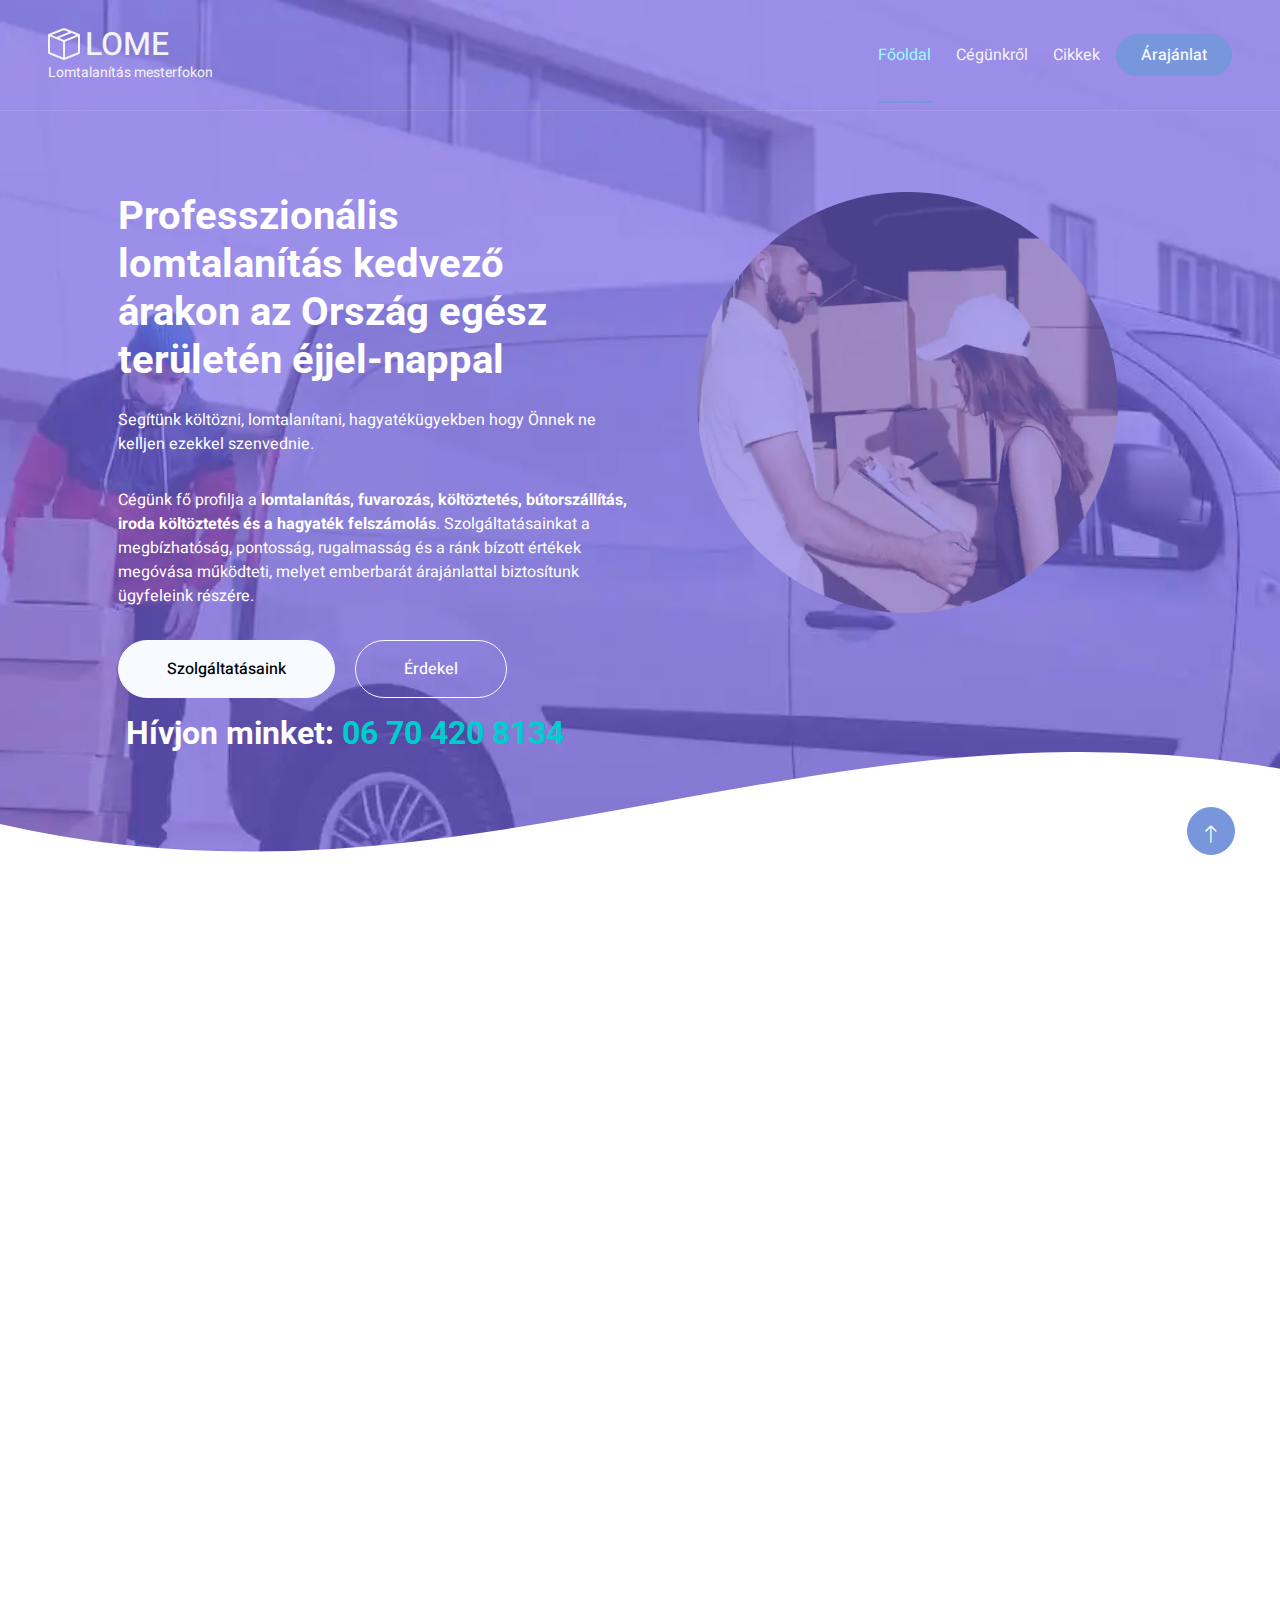
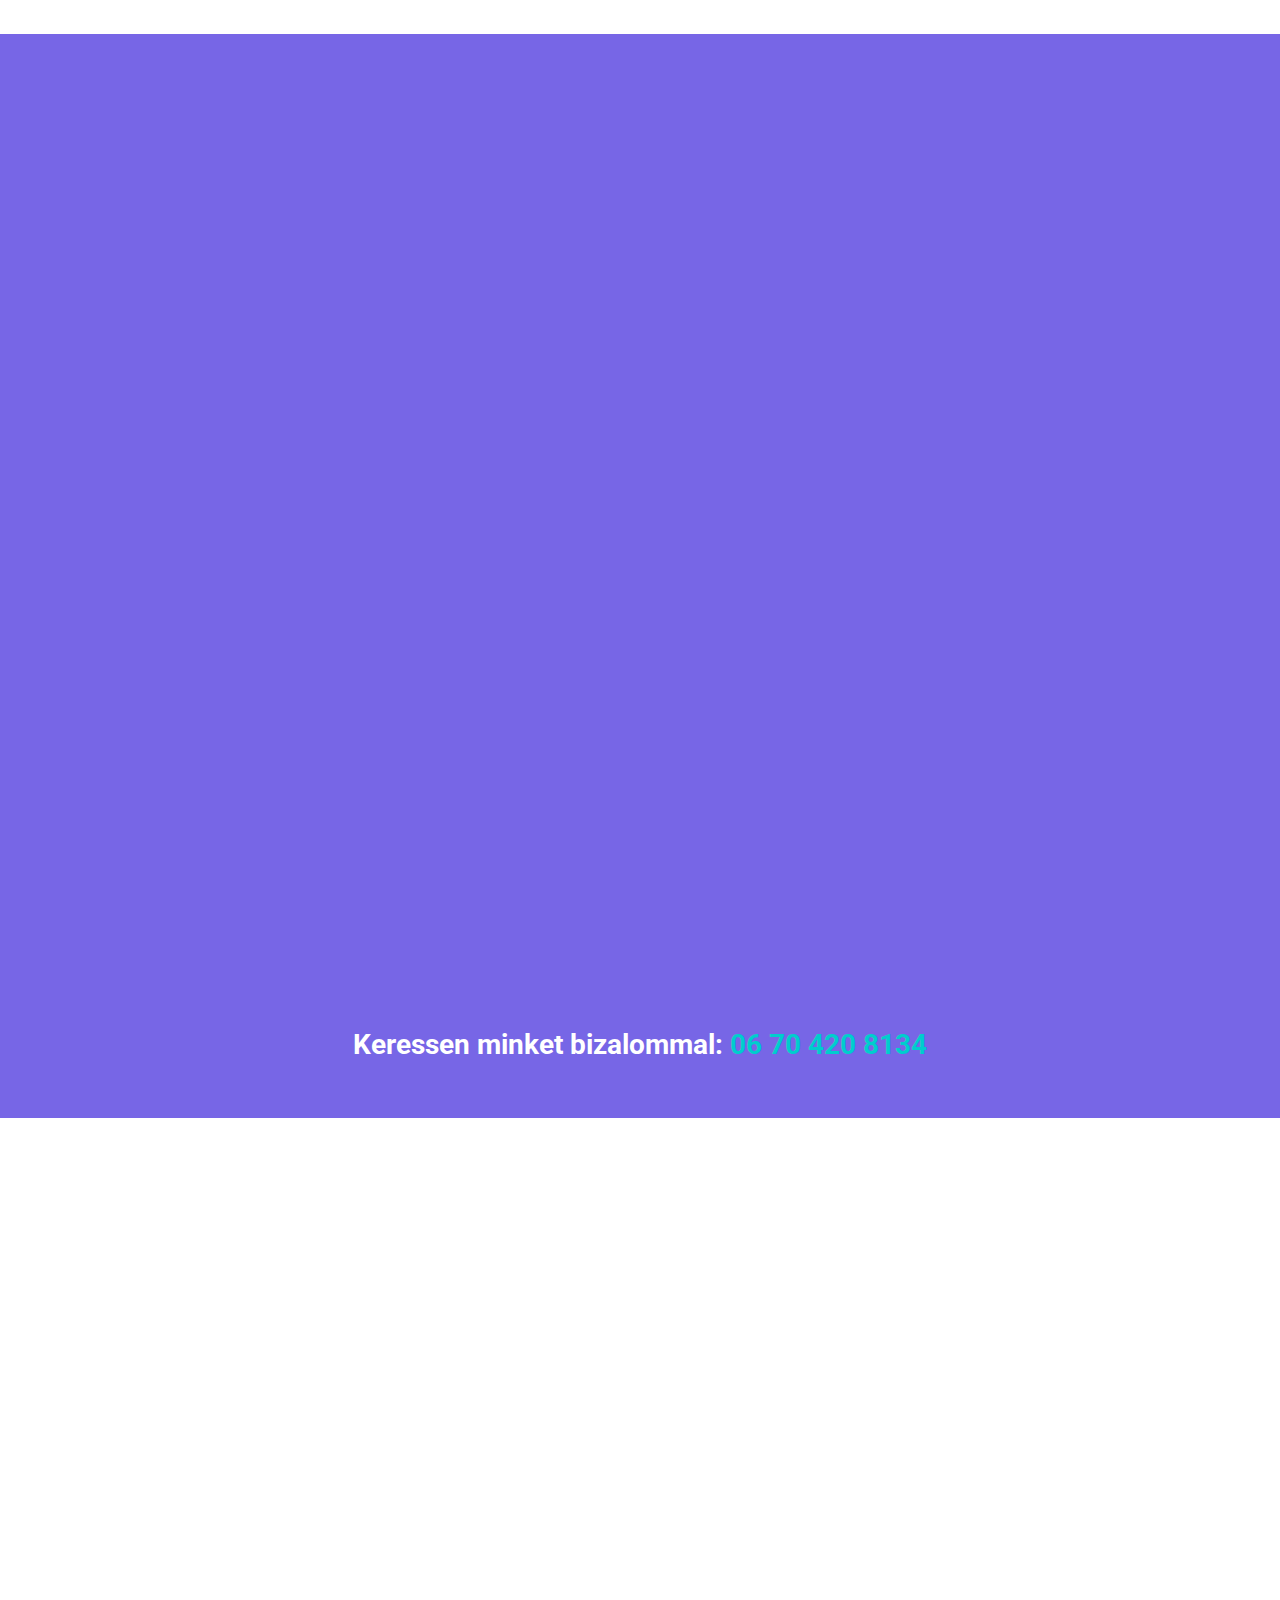
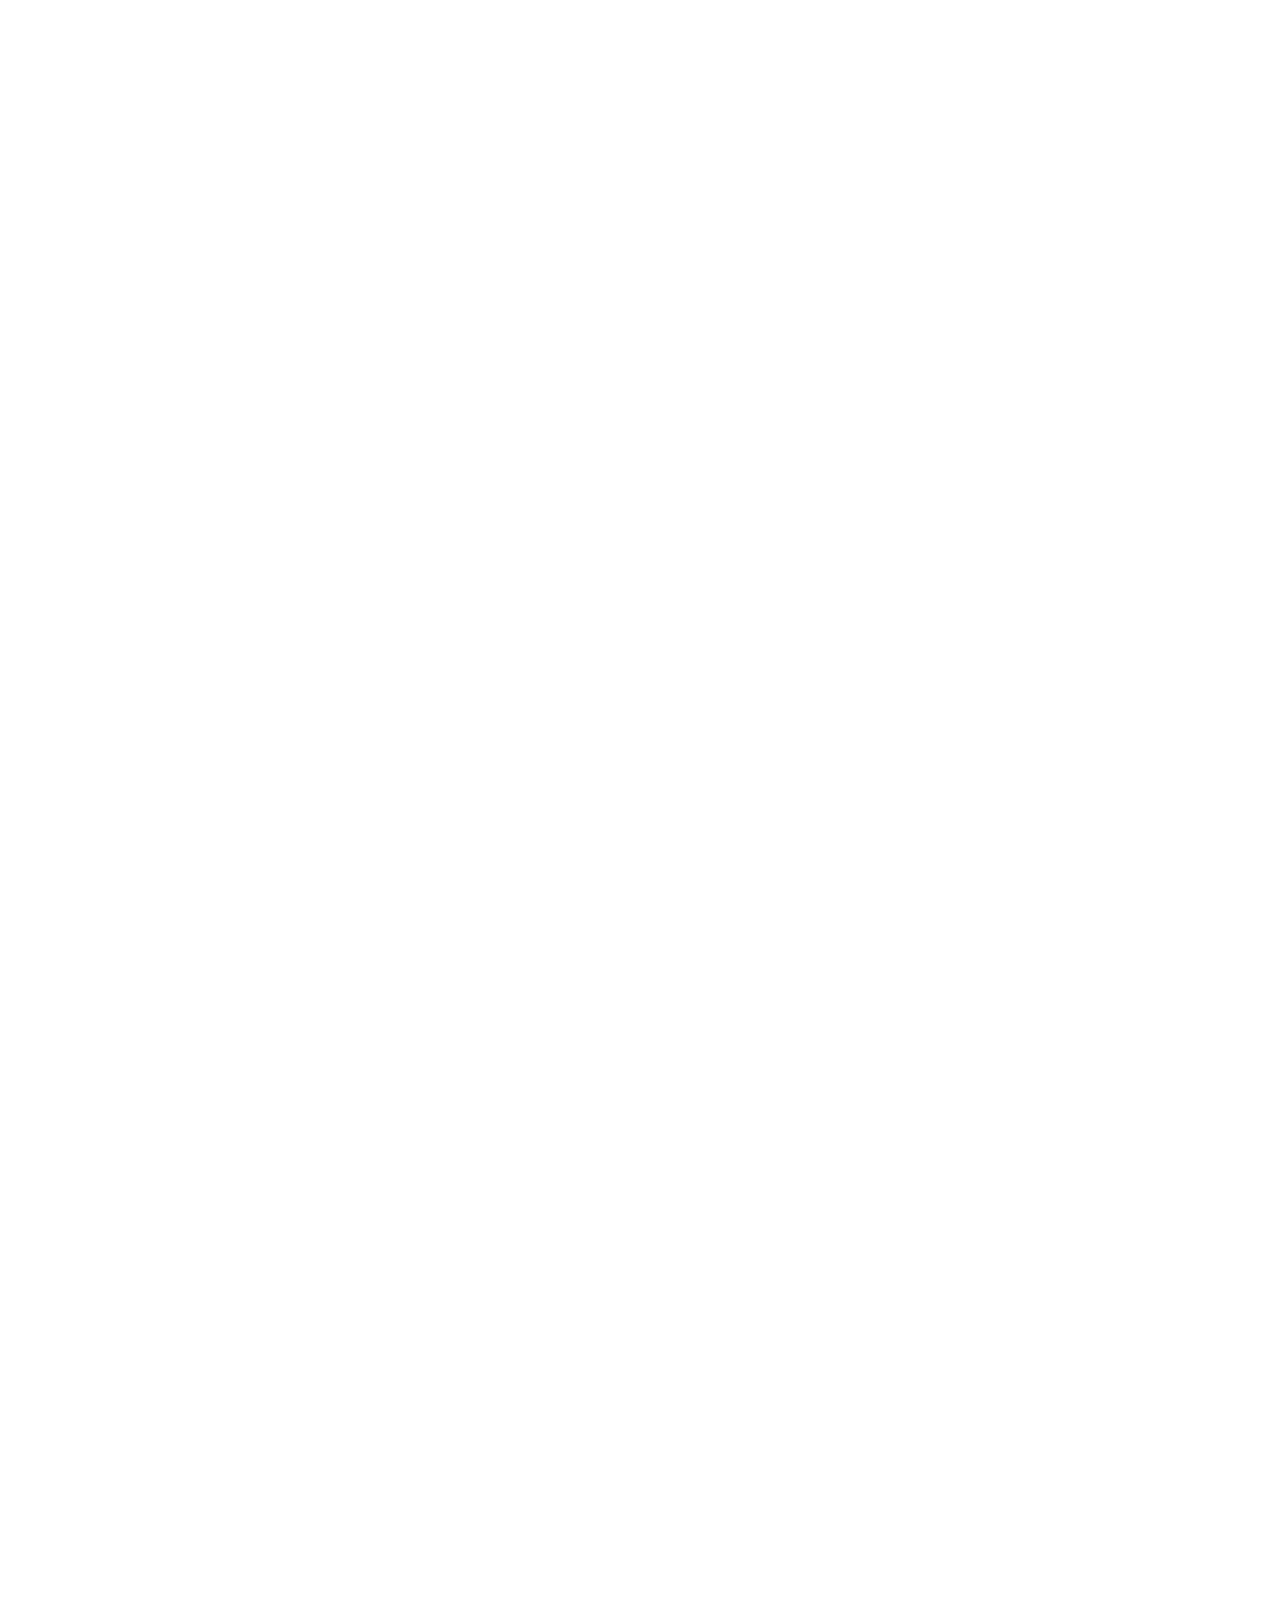
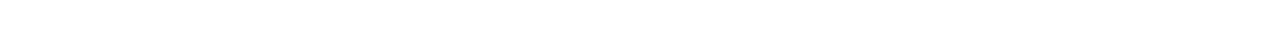
==== commit 7c27c973: "article fix, new homepage img added" ====
--- a/index.html
+++ b/index.html
@@ -19,7 +19,7 @@
     <meta property="og:url" content="https://lomtalanitas-mesterfokon.hu/" />
     <meta property="og:title" content="Professzionális lomtalanítás kedvező árakon ✅ &nbsp;|&nbsp; Lomtalanitas-mesterfokon.hu">
     <meta property="og:description" content="Professzionális lomtalanítás kedvező árakon az Ország egész területén éjjel-nappal. ✅ Kipakolunk minden lomot és szemetet! Lomtalanítás kapcsán mindenféle lomot, bútort, kanapékat, ágyakat, sittet, építési törmeléket elhordunk. Mindig tiszta területet hagyunk magunk után! &nbsp;|&nbsp; Lomtalanitas-mesterfokon.hu">
-    <meta property="og:image" content="https://lomtalanitas-mesterfokon.hu/ferfi_dobozokkal.png">
+    <meta property="og:image" content="https://lomtalanitas-mesterfokon.hu/img/homepage_img.webp">
     <meta property="og:image:width" content="1200">
     <meta property="og:image:height" content="675">
     <meta property="og:locale" content="hu_HU" />
@@ -27,7 +27,7 @@
     <meta name="twitter:title" content="Professzionális lomtalanítás kedvező árakon ✅ &nbsp;|&nbsp; Lomtalanitas-mesterfokon.hu" />
     <meta name="twitter:description" content="Professzionális lomtalanítás kedvező árakon az Ország egész területén éjjel-nappal. ✅ Kipakolunk minden lomot és szemetet! Lomtalanítás kapcsán mindenféle lomot, bútort, kanapékat, ágyakat, sittet, építési törmeléket elhordunk. Mindig tiszta területet hagyunk magunk után! &nbsp;|&nbsp; Lomtalanitas-mesterfokon.hu" />
     <meta name="twitter:site" content="Lomtalanítás mesterfokon" />
-    <meta name="twitter:image" content="https://lomtalanitas-mesterfokon.hu/ferfi_dobozokkal.png" />
+    <meta name="twitter:image" content="https://lomtalanitas-mesterfokon.hu/img/homepage_img.webp" />
     <meta name="twitter:creator" content="Lomtalanítás mesterfokon" />
     <!-- Favicon -->
     <link href="img/favicon/favicon.ico" rel="icon">
@@ -103,8 +103,8 @@
                             <a href="#szolgaltatasaink" class="btn btn-light py-sm-3 px-sm-5 rounded-pill me-3 animated slideInLeft">Szolgáltatásaink</a>
                             <a href="contact.html" class="btn btn-outline-light py-sm-3 px-sm-5 rounded-pill animated slideInRight">Érdekel</a>
                         </div>
-                        <div class="col-8 col-lg-6 text-center mx-auto my-5 my-lg-0">
-                            <img class="img-fluid rounded-pill" src="img/furgon_dobozokkal_szerk.webp" alt="Férfi aláirat egy papírt egy nővel egy furgon előtt ami tele van dobozokkal - Fotót készítette:  RODNAE Productions - pexels.com">
+                        <div class="col-8 col-lg-5 text-center mx-auto my-5 my-lg-0">
+                            <img class="img-fluid rounded-pill wow fadeInUp" data-wow-delay="0.1s" src="img/furgon_dobozokkal_szerk.webp" alt="Férfi aláirat egy papírt egy nővel egy furgon előtt ami tele van dobozokkal - Fotót készítette:  RODNAE Productions - pexels.com">
                         </div>
                     </div>
                     <div class="px-2 d-none d-lg-block position-relative" style="z-index: 10;">
@@ -137,6 +137,7 @@
                         </p>
                         <p class="mb-4">Lomtalanításra van szüksége? A legjobb helyen jár, hívjon és kérjen ingyenes árajánlatot a nap 24 órájában.</p>
                         <p class="mb-4">A legkényelmesebb lomtalanításért akár <strong>több teherautóval érkezünk,</strong> hogy minél gyorsabban lommentes legyen terep. Halkan és diszkréten dolgozunk, így már a szomszédok miatt sem kell aggódni.</p>
+                        <h3 class="animated zoomIn text-center text-lg-start callto-link mb-4">Érdeklődjön: <div class="d-md-none"></div> <a href="tel:+36704208134">06 70 420 8134</a></h3>
 
                         <div class="row g-3">
                             <div class="col-sm-6">
@@ -153,7 +154,7 @@
                         </div>
                     </div>
                     <div class="col-lg-6">
-                        <img class="img-fluid wow zoomIn rounded-3" data-wow-delay="0.5s" src="img/ferfi_dobozokkal.webp" alt="Férfi dobozokkal térdel - Fotót készítette: RODNAE Productions">
+                        <img class="img-fluid wow zoomIn rounded-3" data-wow-delay="0.5s" src="img/homepage_img.webp" alt="Házköltözés koncepció illusztráció - Fotót készítette: pikisuperstar on Freepik">
                     </div>
                 </div>
             </div>
@@ -201,7 +202,7 @@
                                         <i class="fa fa-check fa-2x text-secondary-temp"></i>
                                     </div>
                                     <h5 class="mb-3" itemprop="name">Hagyatékfelszámolás</h5>
-                                    <p>Megörökölt egy teljes hagyatékot, de nem szeretné vagy nem tudja megtartani? Hívjon minket, mi egyben megvásároljuk a teljes hagyatékot.</p>
+                                    <p>Megörökölt egy teljes hagyatékot, de nem szeretné vagy nem tudja megtartani? Hívjon minket.</p>
                                     <a class="btn px-3 mt-auto mx-auto" href="contact.html">Érdekel</a>
                                 </div>
                             </div>
@@ -244,10 +245,108 @@
                         </div>
                     </div>
                 </div>
+                <h3 class="animated zoomIn text-center callto-link mt-5 text-white">Keressen minket bizalommal: <div class="d-md-none"></div> <a href="tel:+36704208134">06 70 420 8134</a></h3>
         </section>
         <!-- Service End -->
         <!-- Testimonial Start -->
         <section class="container-xxl py-3 my-3 py-lg-5 my-lg-5">
+            <div class="section-title position-relative text-center pb-2 wow fadeInUp" data-wow-delay="0.1s">
+                <h6 class="position-relative d-inline ps-4">Cikkek</h6>
+                <h2 class="mt-2">Önnek írtuk</h2>
+            </div>
+            <!-- Articles Start -->
+            <section class="container-xxl pb-5">
+                <div class="container p-5  wow fadeInUp" data-wow-delay="0.1s">
+                    <!-- <div class="row row-cols-1 row-cols-xs-2 row-cols-sm-2 row-cols-lg-4 g-3"> -->
+                    <div class="row row-cols-1 row-cols-xs-2 row-cols-sm-2 g-3">
+                        <div class="col">
+                            <div class="card h-100 shadow-sm">
+                                <div class="text-center">
+                                    <a href="_article1.html">
+                                        <div class="img-hover-zoom img-hover-zoom--colorize">
+                                            <img class="shadow" src="img/furgon_dobozokkal_szerk.webp" alt="Férfi aláirat egy papírt egy nővel egy furgon előtt ami tele van dobozokkal" />
+                                        </div>
+                                    </a>
+                                </div>
+                                <div class="card-body">
+                                    <div class="clearfix mb-3"></div>
+                                    <div class="my-2 text-center">
+                                        <h2>Lom vagy kincs? – Megunt tárgyak új élete</h2>
+                                    </div>
+                                    <div class="mb-3">
+                                        <h3 class="text-uppercase text-center author">Szerző: LOME</h3>
+                                    </div>
+                                    <a class="btn btn-info text-white rounded-pill px-4 mx-auto d-flex justify-content-center w-75" href="_article1.html">Tovább</a>
+                                </div>
+                            </div>
+                        </div>
+                        <div class="col">
+                            <div class="card h-100 shadow-sm">
+                                <div class="text-center">
+                                    <a href="_article2.html">
+                                        <div class="img-hover-zoom img-hover-zoom--colorize">
+                                            <img class="shadow" src="img/problemas_pakolas_szerk.webp" alt="Pakolás közben problémával küszködő nő könyököl a dobozokon" />
+                                        </div>
+                                    </a>
+                                </div>
+                                <div class="card-body">
+                                    <div class="clearfix mb-3"></div>
+                                    <div class="my-2 text-center">
+                                        <h2>Mire figyeljünk egy lomtalanító cég kiválasztásánál?</h2>
+                                    </div>
+                                    <div class="mb-3">
+                                        <h3 class="text-uppercase text-center author">Szerző: LOME</h3>
+                                    </div>
+                                    <a class="btn btn-info text-white rounded-pill px-4 mx-auto d-flex justify-content-center w-75" href="_article2.html">Tovább</a>
+                                </div>
+                            </div>
+                        </div>
+                        <!-- <div class="col">
+                        <div class="card h-100 shadow-sm">
+                            <div class="text-center">
+                                <a href="_article3.html">
+                                    <div class="img-hover-zoom img-hover-zoom--colorize">
+                                        <img class="shadow" src="img/furgon_dobozokkal_szerk.webp" alt="LOME CIKKEK ALAP KÉPE" />
+                                    </div>
+                                </a>
+                            </div>
+                            <div class="card-body">
+                                <div class="clearfix mb-3"></div>
+                                <div class="my-2 text-center">
+                                    <h2>Lom vagy kincs? – Megunt tárgyak új élete</h2>
+                                </div>
+                                <div class="mb-3">
+                                    <h3 class="text-uppercase text-center author">Szerző: LOME</h3>
+                                </div>
+                                <a class="btn btn-info text-white rounded-pill px-4 mx-auto d-flex justify-content-center" href="_article3.html">Tovább</a>
+                            </div>
+                        </div>
+                    </div> -->
+                        <!-- <div class="col">
+                        <div class="card h-100 shadow-sm">
+                            <div class="text-center">
+                                <a href="_article4.html">
+                                    <div class="img-hover-zoom img-hover-zoom--colorize">
+                                        <img class="shadow" src="img/furgon_dobozokkal_szerk.webp" alt="LOME CIKKEK ALAP KÉPE" />
+                                    </div>
+                                </a>
+                            </div>
+                            <div class="card-body">
+                                <div class="clearfix mb-3"></div>
+                                <div class="my-2 text-center">
+                                    <h2>Lom vagy kincs? – Megunt tárgyak új élete</h2>
+                                </div>
+                                <div class="mb-3">
+                                    <h3 class="text-uppercase text-center author">Szerző: LOME</h3>
+                                </div>
+                                <a class="btn btn-info text-white rounded-pill px-4 mx-auto d-flex justify-content-center" href="_article4.html">Tovább</a>
+                            </div>
+                        </div>
+                    </div> -->
+                    </div>
+                </div>
+            </section>
+            <!-- Articles End -->
             <div class="section-title position-relative text-center pb-2 wow fadeInUp" data-wow-delay="0.1s">
                 <h6 class="position-relative d-inline ps-4">Rólunk mondták</h6>
                 <h2 class="mt-2">Akik megbíztak már bennünk</h2>
@@ -301,6 +400,7 @@
                             </div>
                         </div>
                     </div>
+                    <h3 class="animated zoomIn text-center callto-link mt-5 text-white">Önnek is segítünk: <div class="d-md-none"></div> <a href="tel:+36704208134">06 70 420 8134</a></h3>
                 </div>
             </div>
         </section>
@@ -329,6 +429,7 @@
                         <a class="btn btn-link" href="about.html">Rólunk</a>
                         <a class="btn btn-link" href="contact.html">Kapcsolat</a>
                         <a class="btn btn-link" href="index.html">Főoldal</a>
+                        <a class="btn btn-link" href="articles.html">Cikkek</a>
                         <a class="btn btn-link" href="index.html#szolgaltatasaink">Szolgáltatásaink</a>
                     </div>
                 </div>
@@ -347,6 +448,7 @@
                                 <a href="index.html">Főoldal</a>
                                 <a href="contact.html">Írjon nekünk</a>
                                 <a href="about.html">Ismerjen meg minket</a>
+                                <a href="articles.html">Cikkek</a>
                                 <a href="impressum.html">Impresszum</a>
                             </div>
                         </div>
--- a/css/style.min.css
+++ b/css/style.min.css
@@ -1,500 +1 @@
-:root {
-  --primary: #7766e6;
-  --secondary: #7796dc;
-  --light: #f3f3f3;
-  --dark: #404043;
-  --active: #00cdcd;
-  --light-red: #e91e63;
-}
-.bg-primary-temp {
-  background-color: var(--primary);
-}
-.footer .btn.btn-social:hover,
-.service-item:hover .service-icon,
-.service-item:hover a.btn,
-.text-success-temp {
-  color: var(--primary);
-}
-.navbar-light .logo,
-.navbar-light .logo-after,
-.text-secondary-temp {
-  color: var(--secondary);
-}
-#spinner {
-  opacity: 0;
-  visibility: hidden;
-  transition: opacity 0.5s ease-out, visibility 0s linear 0.5s;
-  z-index: 99999;
-}
-#spinner.show {
-  transition: opacity 0.5s ease-out, visibility linear;
-  visibility: visible;
-  opacity: 1;
-  z-index: 99999;
-  position: absolute;
-  top: 50%;
-  left: 50%;
-  margin: -25px 0 0 -25px;
-  width: 50px;
-  height: 50px;
-}
-.back-to-top {
-  position: fixed;
-  display: none;
-  right: 45px;
-  bottom: 45px;
-  z-index: 99;
-}
-.fw-bold,
-h1,
-h2,
-h3 {
-  font-weight: 700 !important;
-}
-.fw-medium,
-h4,
-h5,
-h6 {
-  font-weight: 500 !important;
-}
-a {
-  transition: 0.5s;
-  color: var(--active);
-}
-a:hover {
-  color: var(--dark);
-}
-
-.service-item:hover h5,
-.service-item:hover p,
-.team-item:hover h5,
-.team-item:hover small {
-  color: var(--light);
-}
-
-.callto-link a:hover {
-  color: var(--light-red);
-}
-
-.footer .copyright a {
-  border-bottom: 1px solid var(--active);
-}
-
-.footer .copyright a:hover {
-  color: var(--secondary);
-  border-bottom: 1px solid var(--secondary);
-}
-
-.footer a:hover {
-  color: var(--secondary);
-}
-
-.btn {
-  font-weight: 500;
-  transition: 0.5s;
-}
-.btn-square {
-  width: 38px;
-  height: 38px;
-}
-.btn-sm-square {
-  width: 32px;
-  height: 32px;
-}
-.btn-lg-square {
-  width: 48px;
-  height: 48px;
-}
-.btn-lg-square,
-.btn-sm-square,
-.btn-square {
-  padding: 0;
-  display: flex;
-  align-items: center;
-  justify-content: center;
-  font-weight: 400;
-  border-radius: 50px;
-}
-.btn-info {
-  background-color: var(--secondary) !important;
-  border: 1px solid var(--secondary) !important;
-}
-.btn-info:hover,
-.btn-light:hover {
-  background-color: var(--primary) !important;
-  border: 1px solid var(--primary) !important;
-  color: var(--light) !important;
-}
-
-.breadcrumb-item a {
-  text-decoration: underline;
-}
-
-.breadcrumb-item a:hover {
-  color: #ffeb3b !important;
-}
-
-.breadcrumb-item.active {
-  color: #98ffff;
-}
-.navbar-light .navbar-nav .nav-link {
-  position: relative;
-  margin-left: 25px;
-  padding: 35px 0;
-  color: var(--light) !important;
-  outline: 0;
-  transition: 0.5s;
-}
-.navbar-light .navbar-toggler {
-  color: var(--primary);
-  border-radius: 2px;
-  border-width: 1px;
-}
-.sticky-top.navbar-light .navbar-nav .nav-link {
-  padding: 20px 0;
-  color: var(--dark) !important;
-}
-.navbar-light .navbar-nav .nav-link.active,
-.navbar-light .navbar-nav .nav-link:hover,
-.sticky-top.navbar-light .navbar-nav .nav-link.active,
-.sticky-top.navbar-light .navbar-nav .nav-link:hover,
-.testimonial-carousel .owl-item.center .testimonial-item i {
-  color: var(--primary) !important;
-}
-.navbar-light .navbar-brand h1 {
-  color: #fff;
-}
-.navbar-light .navbar-brand img {
-  max-height: 60px;
-  transition: 0.5s;
-}
-.sticky-top.navbar-light .navbar-brand img {
-  max-height: 45px;
-}
-.sticky-top.navbar-light .logo,
-.sticky-top.navbar-light .logo-after {
-  color: var(--secondary) !important;
-}
-@media (max-width: 991.98px) {
-  .sticky-top.navbar-light {
-    position: relative;
-    background: #fff;
-  }
-  .navbar-light .navbar-collapse {
-    margin-top: 15px;
-    border-top: 1px solid #ddd;
-  }
-  .navbar-light .navbar-nav .nav-link,
-  .sticky-top.navbar-light .navbar-nav .nav-link {
-    padding: 10px 0;
-    margin-left: 0;
-    color: var(--dark) !important;
-  }
-  .navbar-light .navbar-brand h1 {
-    color: var(--primary);
-  }
-  .navbar-light .navbar-brand img {
-    max-height: 45px;
-  }
-}
-.svg-section {
-  position: relative;
-  top: -50px;
-  height: 50px;
-  background: var(--primary);
-}
-.svg-section svg {
-  position: absolute;
-  bottom: 0;
-  width: 100%;
-  height: auto;
-}
-.home-page .svg-section {
-  height: 20px;
-  top: 0;
-}
-@media (min-width: 992px) {
-  .navbar-light,
-  .navbar-light .navbar-nav .nav-link.active::before,
-  .navbar-light .navbar-nav .nav-link:hover::before {
-    width: 100%;
-    left: 0;
-  }
-  .navbar-light .navbar-nav .nav-link.active,
-  .navbar-light .navbar-nav .nav-link:hover {
-    color: #98ffff !important;
-  }
-  .navbar-light .logo,
-  .navbar-light .logo-after {
-    color: var(--light);
-  }
-  .navbar-light {
-    position: absolute;
-    top: 0;
-    border-bottom: 1px solid rgba(256, 256, 256, 0.1);
-    z-index: 999;
-  }
-  .sticky-top.navbar-light {
-    position: fixed;
-    background: #fff;
-  }
-  .navbar-light .navbar-nav .nav-link::before {
-    position: absolute;
-    content: "";
-    width: 0;
-    height: 2px;
-    bottom: -1px;
-    left: 50%;
-    background: var(--secondary);
-    transition: 0.5s;
-  }
-  .navbar-light .navbar-nav .nav-link.nav-contact::before {
-    display: none;
-  }
-  .sticky-top.navbar-light .navbar-brand h1 {
-    color: var(--primary);
-  }
-  .home-page .svg-section {
-    height: 50px;
-  }
-}
-.portfolio-overlay,
-.service-item a.btn,
-.team-item {
-  z-index: 1;
-  transition: 0.5s;
-}
-.section-title::before {
-  position: absolute;
-  content: "";
-  width: 90px;
-  height: 4px;
-  bottom: 0;
-  left: 0;
-  background: var(--dark);
-}
-.section-title.text-center::before {
-  left: 50%;
-  margin-left: -35px;
-}
-.section-title h6::after,
-.section-title h6::before {
-  position: absolute;
-  content: "";
-  width: 10px;
-  height: 10px;
-  top: 2px;
-  left: 0;
-  background: rgba(115, 179, 227, 0.5);
-  border-radius: 9999px;
-}
-.section-title h6::after {
-  top: 5px;
-  left: 3px;
-}
-.service-item {
-  position: relative;
-  height: 350px;
-  padding: 30px 25px;
-  background: #fff;
-  box-shadow: 0 0 45px rgba(0, 0, 0, 0.08);
-  transition: 0.5s;
-}
-.service-item:hover,
-.team-item:hover::after {
-  background: var(--primary);
-}
-.service-item .service-icon {
-  margin: 0 auto 20px;
-  width: 90px;
-  height: 90px;
-  display: flex;
-  align-items: center;
-  justify-content: center;
-  color: var(--light);
-  transition: 0.5s;
-}
-.service-item h5,
-.service-item p,
-.team-item h5,
-.team-item small,
-.testimonial-carousel .owl-item .testimonial-item,
-.testimonial-carousel .owl-item.center .testimonial-item * {
-  transition: 0.5s;
-}
-.service-item a.btn {
-  position: relative;
-  display: flex;
-  color: var(--primary);
-}
-.service-item a.btn::before {
-  position: absolute;
-  content: "";
-  width: 55px;
-  height: 35px;
-  top: 0;
-  left: 0;
-  border-radius: 35px;
-  background: #ddd;
-  transition: 0.5s;
-  z-index: -1;
-}
-.service-item:hover a.btn::before {
-  width: 100%;
-  background: var(--light);
-}
-.newsletter,
-.testimonial {
-  background: url("../img/hero_mobile.webp") left top/cover no-repeat,
-    right bottom/cover no-repeat;
-}
-.testimonial p {
-  min-height: 150px;
-}
-.hero-header {
-  background-color: var(--primary);
-  background-image: url("../img/hero_mobile.webp");
-  background-repeat: no-repeat;
-  background-position: center;
-  background-size: cover;
-}
-@media all and (min-width: 992px) {
-  .newsletter,
-  .testimonial {
-    background: url("../img/pakolas_with_layer.webp");
-  }
-  .hero-header {
-    background-color: var(--primary);
-    background-image: url("../img/pakolas_with_layer.webp");
-  }
-}
-.cover-after {
-  background-image: -moz-
-    oldlinear-gradient(to top, #121212 5%, rgba(0, 0, 0, 0));
-  background-image: linear-gradient(to top, #121212 5%, rgba(0, 0, 0, 0));
-  width: 100%;
-  height: 90px;
-  position: absolute;
-  bottom: 0;
-  left: 0;
-}
-.testimonial-carousel .owl-item.center .testimonial-item {
-  background: var(--light) !important;
-  border-color: var(--light);
-}
-.testimonial-carousel .owl-item.center .testimonial-item * {
-  color: #888;
-}
-.testimonial-carousel .owl-item.center .testimonial-item h6 {
-  color: var(--dark) !important;
-}
-.team-item {
-  position: relative;
-}
-.team-item::after {
-  position: absolute;
-  content: "";
-  top: 2rem;
-  right: 0;
-  bottom: 0;
-  left: 0;
-  border-radius: 10px;
-  background: #fff;
-  box-shadow: 0 0 45px rgba(0, 0, 0, 0.1);
-  transition: 0.5s;
-  z-index: -1;
-}
-
-/* articles */
-
-.breadcrumb-item+.breadcrumb-item::before {
-    color: #ffeb3b;
-}
-
-.card {
-  background: #fff;
-  box-shadow: 0 6px 10px rgba(0, 0, 0, 0.08), 0 0 6px rgba(0, 0, 0, 0.05);
-  border: 1;
-  border-radius: 1rem;
-}
-
-.img-hover-zoom--colorize img {
-  border-radius: 50%;
-  width: 150px;
-  height: auto;
-  margin-top: 20px;
-  padding: 1px;
-  transition: transform 0.5s;
-  filter: grayscale(100%);
-}
-
-.img-hover-zoom--colorize:hover img {
-  filter: grayscale(0);
-  transform: scale(1.05);
-}
-
-.author {
-  color: #7a7a7a;
-}
-
-.card h3 {
-  font-size: 1rem;
-}
-
-/* MEDIA */
-
-@media only screen and (min-width: 1200px) {
-  .img-hover-zoom--colorize img {
-    width: 200px;
-  }
-}
-
-.footer .btn.btn-social {
-  margin-right: 5px;
-  width: 40px;
-  height: 40px;
-  display: flex;
-  align-items: center;
-  justify-content: center;
-  color: var(--light);
-  border: 1px solid rgba(256, 256, 256, 0.1);
-  border-radius: 40px;
-  transition: 0.3s;
-  text-decoration: none;
-}
-.footer .btn.btn-link {
-  display: block;
-  margin-bottom: 10px;
-  padding: 0;
-  text-align: left;
-  color: var(--light);
-  font-weight: 400;
-  transition: 0.3s;
-}
-.footer .btn.btn-link::before {
-  position: relative;
-  content: "\f105";
-  font-family: "Font Awesome 5 Free";
-  font-weight: 900;
-  margin-right: 10px;
-}
-.footer .btn.btn-link:hover {
-  letter-spacing: 1px;
-  box-shadow: none;
-  color: var(--secondary);
-}
-.footer .copyright {
-  padding: 25px 0;
-  font-size: 14px;
-  border-top: 1px solid rgba(256, 256, 256, 0.1);
-}
-.footer .footer-menu a {
-  margin-right: 15px;
-  padding-right: 15px;
-  border-right: 1px solid rgba(255, 255, 255, 0.1);
-}
-.footer .footer-menu a:last-child {
-  margin-right: 0;
-  padding-right: 0;
-  border-right: none;
-}
+:root{--primary:#7766e6;--secondary:#7796dc;--light:#f3f3f3;--dark:#404043;--active:#00cdcd;--light-red:#e91e63}.bg-primary-temp{background-color:var(--primary)}.footer .btn.btn-social:hover,.service-item:hover .service-icon,.service-item:hover a.btn,.text-success-temp{color:var(--primary)}.navbar-light .logo,.navbar-light .logo-after,.text-secondary-temp{color:var(--secondary)}#spinner{opacity:0;visibility:hidden;transition:opacity .5s ease-out,visibility 0 linear .5s;z-index:99999}#spinner.show{transition:opacity .5s ease-out,visibility linear;visibility:visible;opacity:1;z-index:99999;position:absolute;top:50%;left:50%;margin:-25px 0 0 -25px;width:50px;height:50px}.back-to-top{position:fixed;display:none;right:45px;bottom:45px;z-index:99}.fw-bold,h1,h2,h3{font-weight:700 !important}.fw-medium,h4,h5,h6{font-weight:500 !important}a{transition:.5s;color:var(--active)}a:hover{color:var(--dark)}.service-item:hover h5,.service-item:hover p,.team-item:hover h5,.team-item:hover small{color:var(--light)}.callto-link a:hover{color:var(--light-red)}.footer .copyright a{border-bottom:1px solid var(--active)}.footer .copyright a:hover{color:var(--secondary);border-bottom:1px solid var(--secondary)}.footer a:hover{color:var(--secondary)}.btn{font-weight:500;transition:.5s}.btn-square{width:38px;height:38px}.btn-sm-square{width:32px;height:32px}.btn-lg-square{width:48px;height:48px}.btn-lg-square,.btn-sm-square,.btn-square{padding:0;display:flex;align-items:center;justify-content:center;font-weight:400;border-radius:50px}.btn-info{background-color:var(--secondary) !important;border:1px solid var(--secondary) !important}.btn-info:hover,.btn-light:hover{background-color:var(--primary) !important;border:1px solid var(--primary) !important;color:var(--light) !important}.breadcrumb-item a{text-decoration:underline}.breadcrumb-item a:hover{color:#ffeb3b !important}.breadcrumb-item.active{color:#98ffff}.navbar-light .navbar-nav .nav-link{position:relative;margin-left:25px;padding:35px 0;color:var(--light) !important;outline:0;transition:.5s}.navbar-light .navbar-toggler{color:var(--primary);border-radius:2px;border-width:1px}.sticky-top.navbar-light .navbar-nav .nav-link{padding:20px 0;color:var(--dark) !important}.navbar-light .navbar-nav .nav-link.active,.navbar-light .navbar-nav .nav-link:hover,.sticky-top.navbar-light .navbar-nav .nav-link.active,.sticky-top.navbar-light .navbar-nav .nav-link:hover,.testimonial-carousel .owl-item.center .testimonial-item i{color:var(--primary) !important}.navbar-light .navbar-brand h1{color:#fff}.navbar-light .navbar-brand img{max-height:60px;transition:.5s}.sticky-top.navbar-light .navbar-brand img{max-height:45px}.sticky-top.navbar-light .logo,.sticky-top.navbar-light .logo-after{color:var(--secondary) !important}@media(max-width:991.98px){.sticky-top.navbar-light{position:relative;background:#fff}.navbar-light .navbar-collapse{margin-top:15px;border-top:1px solid #ddd}.navbar-light .navbar-nav .nav-link,.sticky-top.navbar-light .navbar-nav .nav-link{padding:10px 0;margin-left:0;color:var(--dark) !important}.navbar-light .navbar-brand h1{color:var(--primary)}.navbar-light .navbar-brand img{max-height:45px}}.svg-section{position:relative;top:-50px;height:50px;background:var(--primary)}.svg-section svg{position:absolute;bottom:0;width:100%;height:auto}.home-page .svg-section{height:20px;top:0}@media(min-width:992px){.navbar-light,.navbar-light .navbar-nav .nav-link.active::before,.navbar-light .navbar-nav .nav-link:hover::before{width:100%;left:0}.navbar-light .navbar-nav .nav-link.active,.navbar-light .navbar-nav .nav-link:hover{color:#98ffff !important}.navbar-light .logo,.navbar-light .logo-after{color:var(--light)}.navbar-light{position:absolute;top:0;border-bottom:1px solid rgba(256,256,256,0.1);z-index:999}.sticky-top.navbar-light{position:fixed;background:#fff}.navbar-light .navbar-nav .nav-link::before{position:absolute;content:"";width:0;height:2px;bottom:-1px;left:50%;background:var(--secondary);transition:.5s}.navbar-light .navbar-nav .nav-link.nav-contact::before{display:none}.sticky-top.navbar-light .navbar-brand h1{color:var(--primary)}.home-page .svg-section{height:50px}}.portfolio-overlay,.service-item a.btn,.team-item{z-index:1;transition:.5s}.section-title::before{position:absolute;content:"";width:90px;height:4px;bottom:0;left:0;background:var(--dark)}.section-title.text-center::before{left:50%;margin-left:-35px}.section-title h6::after,.section-title h6::before{position:absolute;content:"";width:10px;height:10px;top:2px;left:0;background:rgba(115,179,227,0.5);border-radius:9999px}.section-title h6::after{top:5px;left:3px}.service-item{position:relative;height:350px;padding:30px 25px;background:#fff;box-shadow:0 0 45px rgba(0,0,0,0.08);transition:.5s}.service-item:hover,.team-item:hover::after{background:var(--primary)}.service-item .service-icon{margin:0 auto 20px;width:90px;height:90px;display:flex;align-items:center;justify-content:center;color:var(--light);transition:.5s}.service-item h5,.service-item p,.team-item h5,.team-item small,.testimonial-carousel .owl-item .testimonial-item,.testimonial-carousel .owl-item.center .testimonial-item *{transition:.5s}.service-item a.btn{position:relative;display:flex;color:var(--primary)}.service-item a.btn::before{position:absolute;content:"";width:55px;height:35px;top:0;left:0;border-radius:35px;background:#ddd;transition:.5s;z-index:-1}.service-item:hover a.btn::before{width:100%;background:var(--light)}.newsletter,.testimonial{background:url("../img/hero_mobile.webp") left top/cover no-repeat,right bottom/cover no-repeat}.testimonial p{min-height:150px}.hero-header{background-color:var(--primary);background-image:url("../img/hero_mobile.webp");background-repeat:no-repeat;background-position:center;background-size:cover}@media all and (min-width:992px){.newsletter,.testimonial{background:url("../img/pakolas_with_layer.webp")}.hero-header{background-color:var(--primary);background-image:url("../img/pakolas_with_layer.webp")}}.cover-after{background-image:-moz- oldlinear-gradient(to top,#121212 5%,rgba(0,0,0,0));background-image:linear-gradient(to top,#121212 5%,rgba(0,0,0,0));width:100%;height:90px;position:absolute;bottom:0;left:0}.testimonial-carousel .owl-item.center .testimonial-item{background:var(--light) !important;border-color:var(--light)}.testimonial-carousel .owl-item.center .testimonial-item *{color:#888}.testimonial-carousel .owl-item.center .testimonial-item h6{color:var(--dark) !important}.team-item{position:relative}.team-item::after{position:absolute;content:"";top:2rem;right:0;bottom:0;left:0;border-radius:10px;background:#fff;box-shadow:0 0 45px rgba(0,0,0,0.1);transition:.5s;z-index:-1}.breadcrumb-item+.breadcrumb-item::before{color:#ffeb3b}.card{background:#fff;box-shadow:0 6px 10px rgba(0,0,0,0.08),0 0 6px rgba(0,0,0,0.05);border:1;border-radius:1rem}.img-hover-zoom--colorize img{border-radius:50%;width:150px;height:auto;margin-top:20px;padding:1px;transition:transform .5s;filter:grayscale(100%)}.img-hover-zoom--colorize:hover img{filter:grayscale(0);transform:scale(1.05)}.author{color:#7a7a7a}.card .btn-info{max-width:100px}.card h3{font-size:1rem}@media only screen and (min-width:1200px){.img-hover-zoom--colorize img{width:200px}}.footer .btn.btn-social{margin-right:5px;width:40px;height:40px;display:flex;align-items:center;justify-content:center;color:var(--light);border:1px solid rgba(256,256,256,0.1);border-radius:40px;transition:.3s;text-decoration:none}.footer .btn.btn-link{display:block;margin-bottom:10px;padding:0;text-align:left;color:var(--light);font-weight:400;transition:.3s}.footer .btn.btn-link::before{position:relative;content:"\f105";font-family:"Font Awesome 5 Free";font-weight:900;margin-right:10px}.footer .btn.btn-link:hover{letter-spacing:1px;box-shadow:none;color:var(--secondary)}.footer .copyright{padding:25px 0;font-size:14px;border-top:1px solid rgba(256,256,256,0.1)}.footer .footer-menu a{margin-right:15px;padding-right:15px;border-right:1px solid rgba(255,255,255,0.1)}.footer .footer-menu a:last-child{margin-right:0;padding-right:0;border-right:0}.article-show a{color:var(--primary)}.article-show a:hover{text-decoration:underline}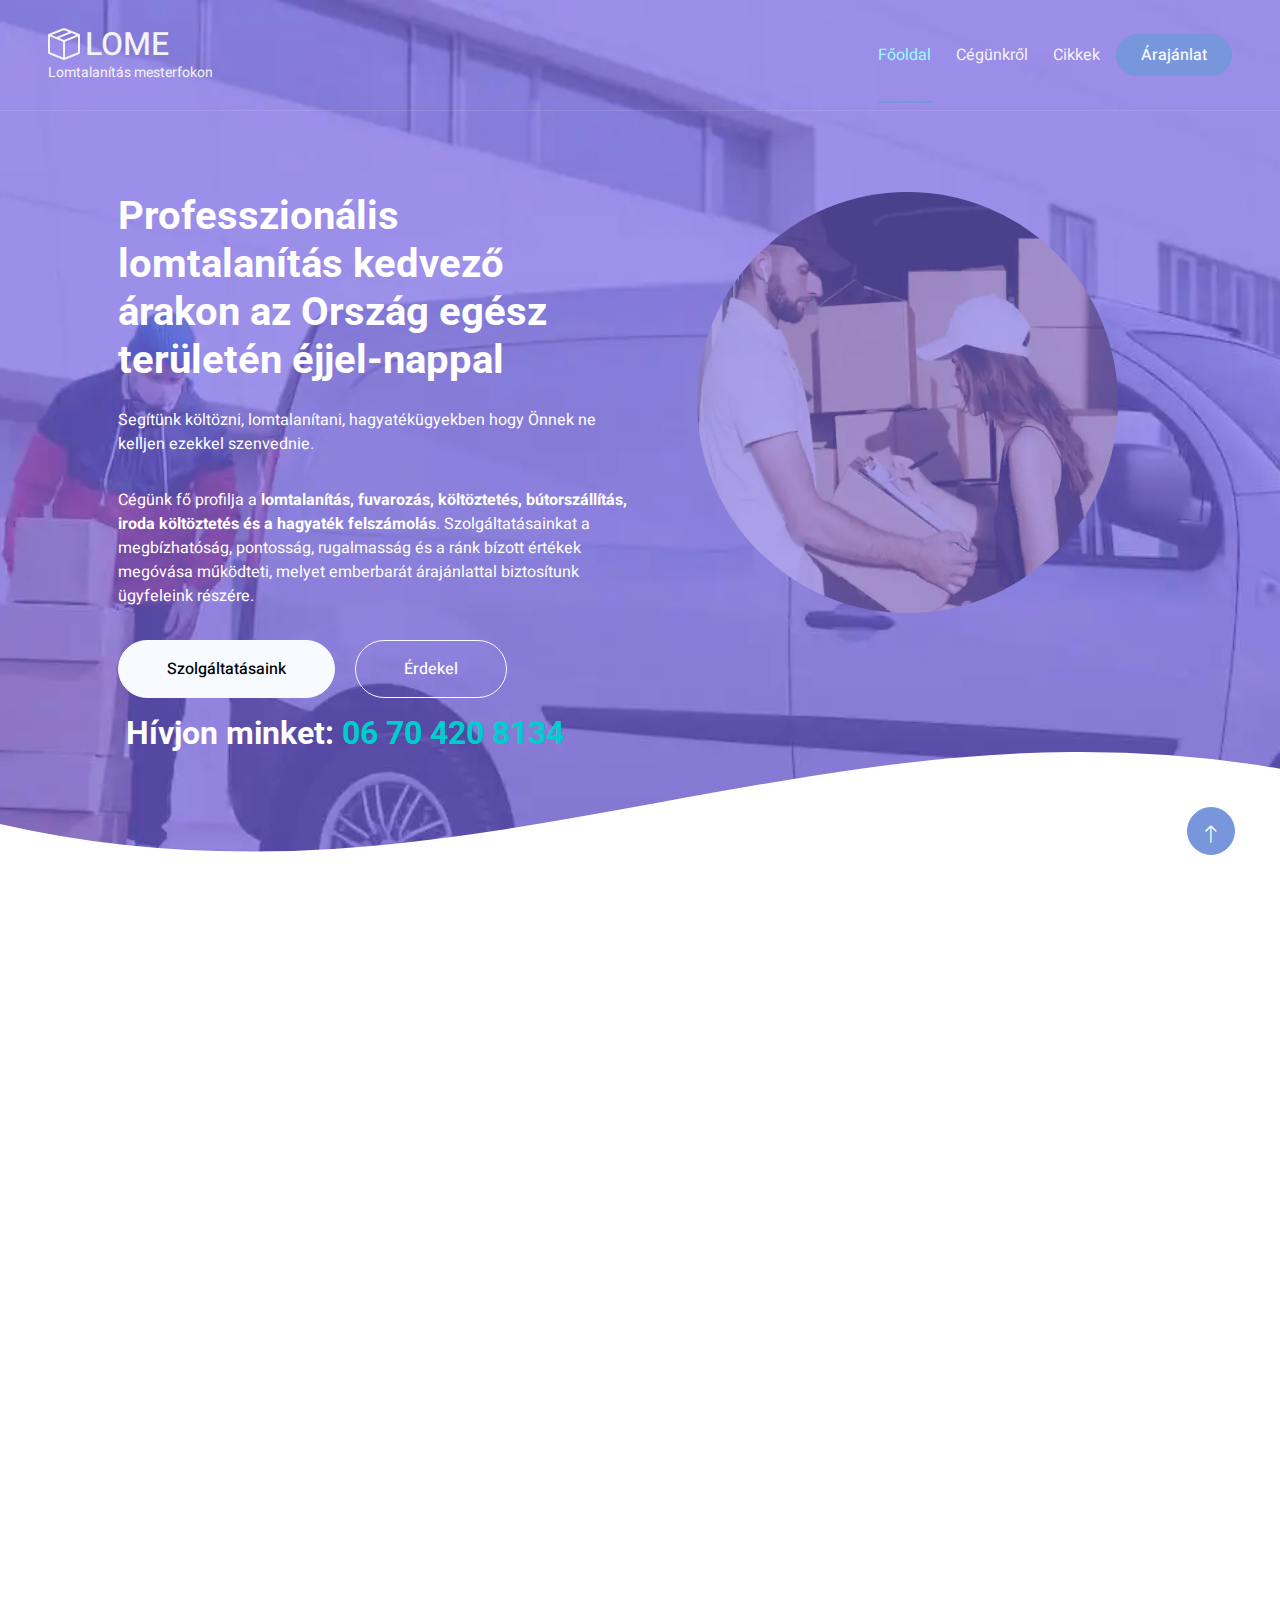
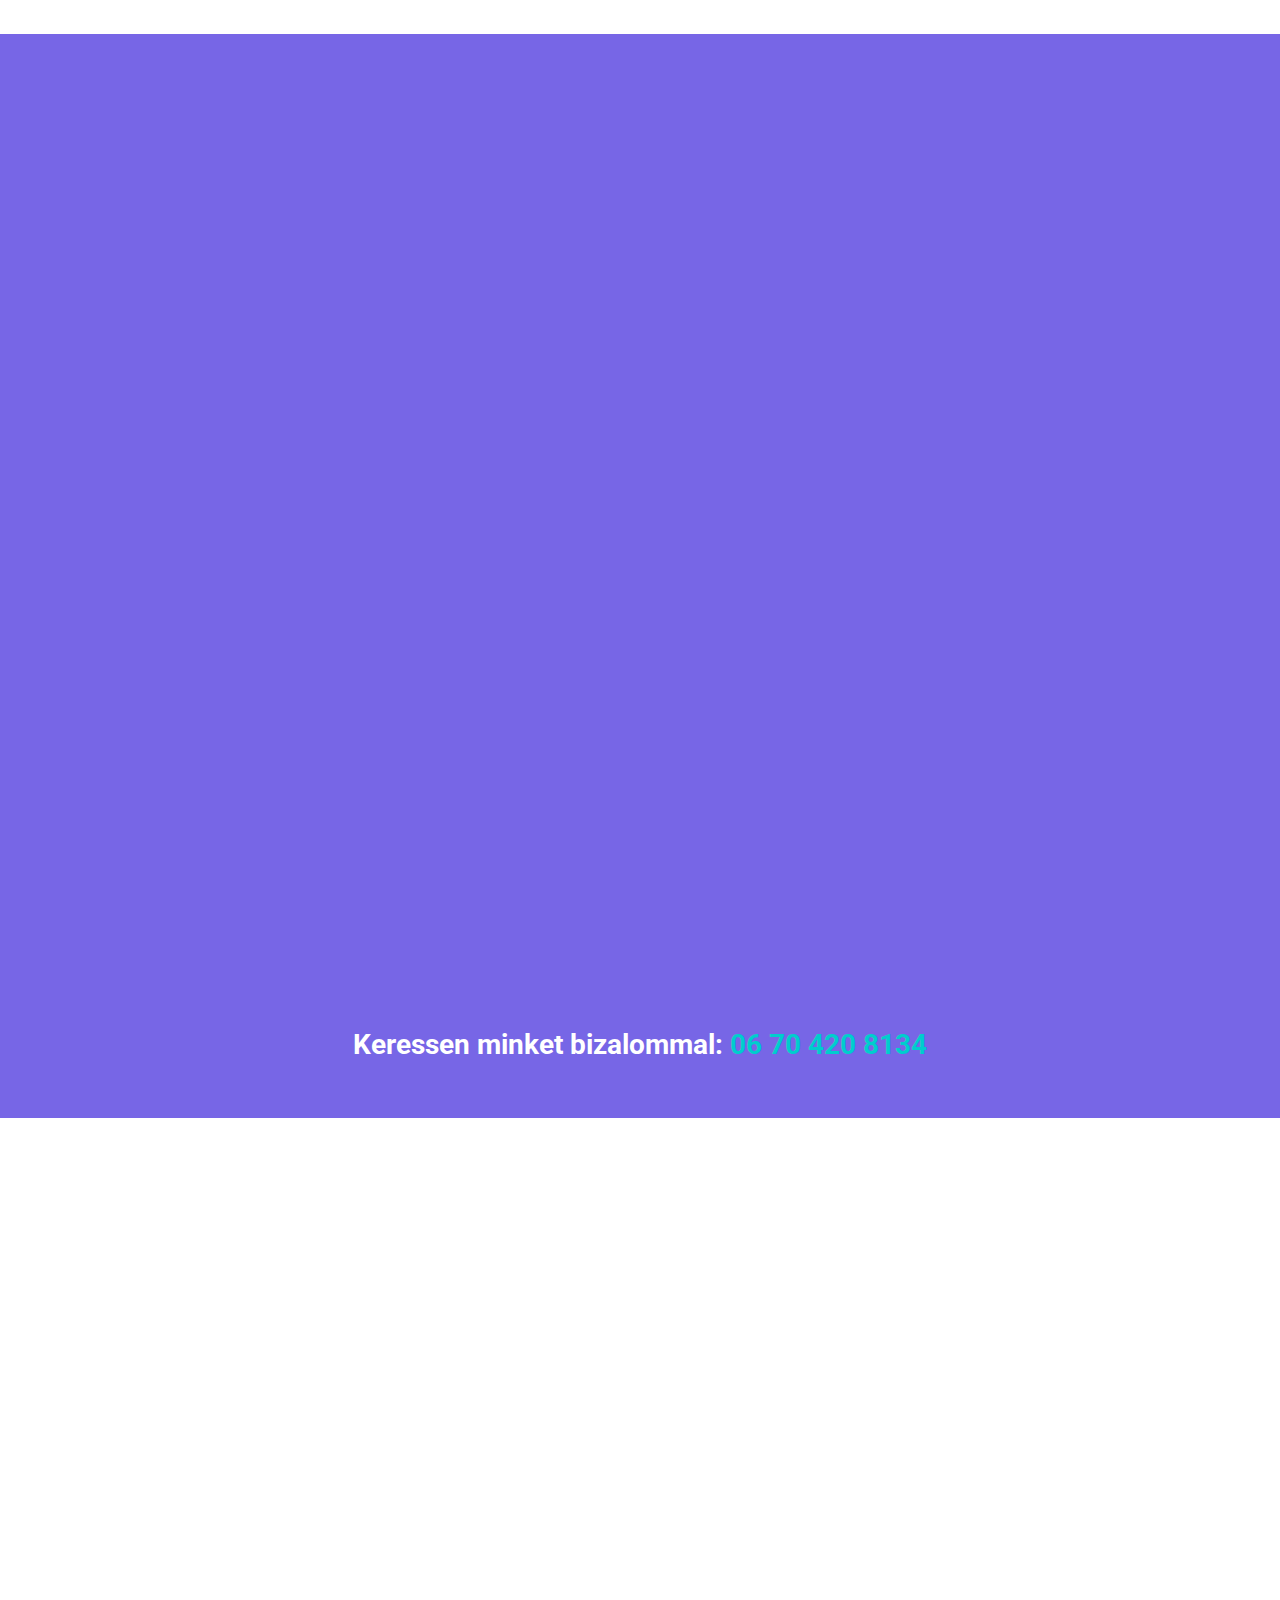
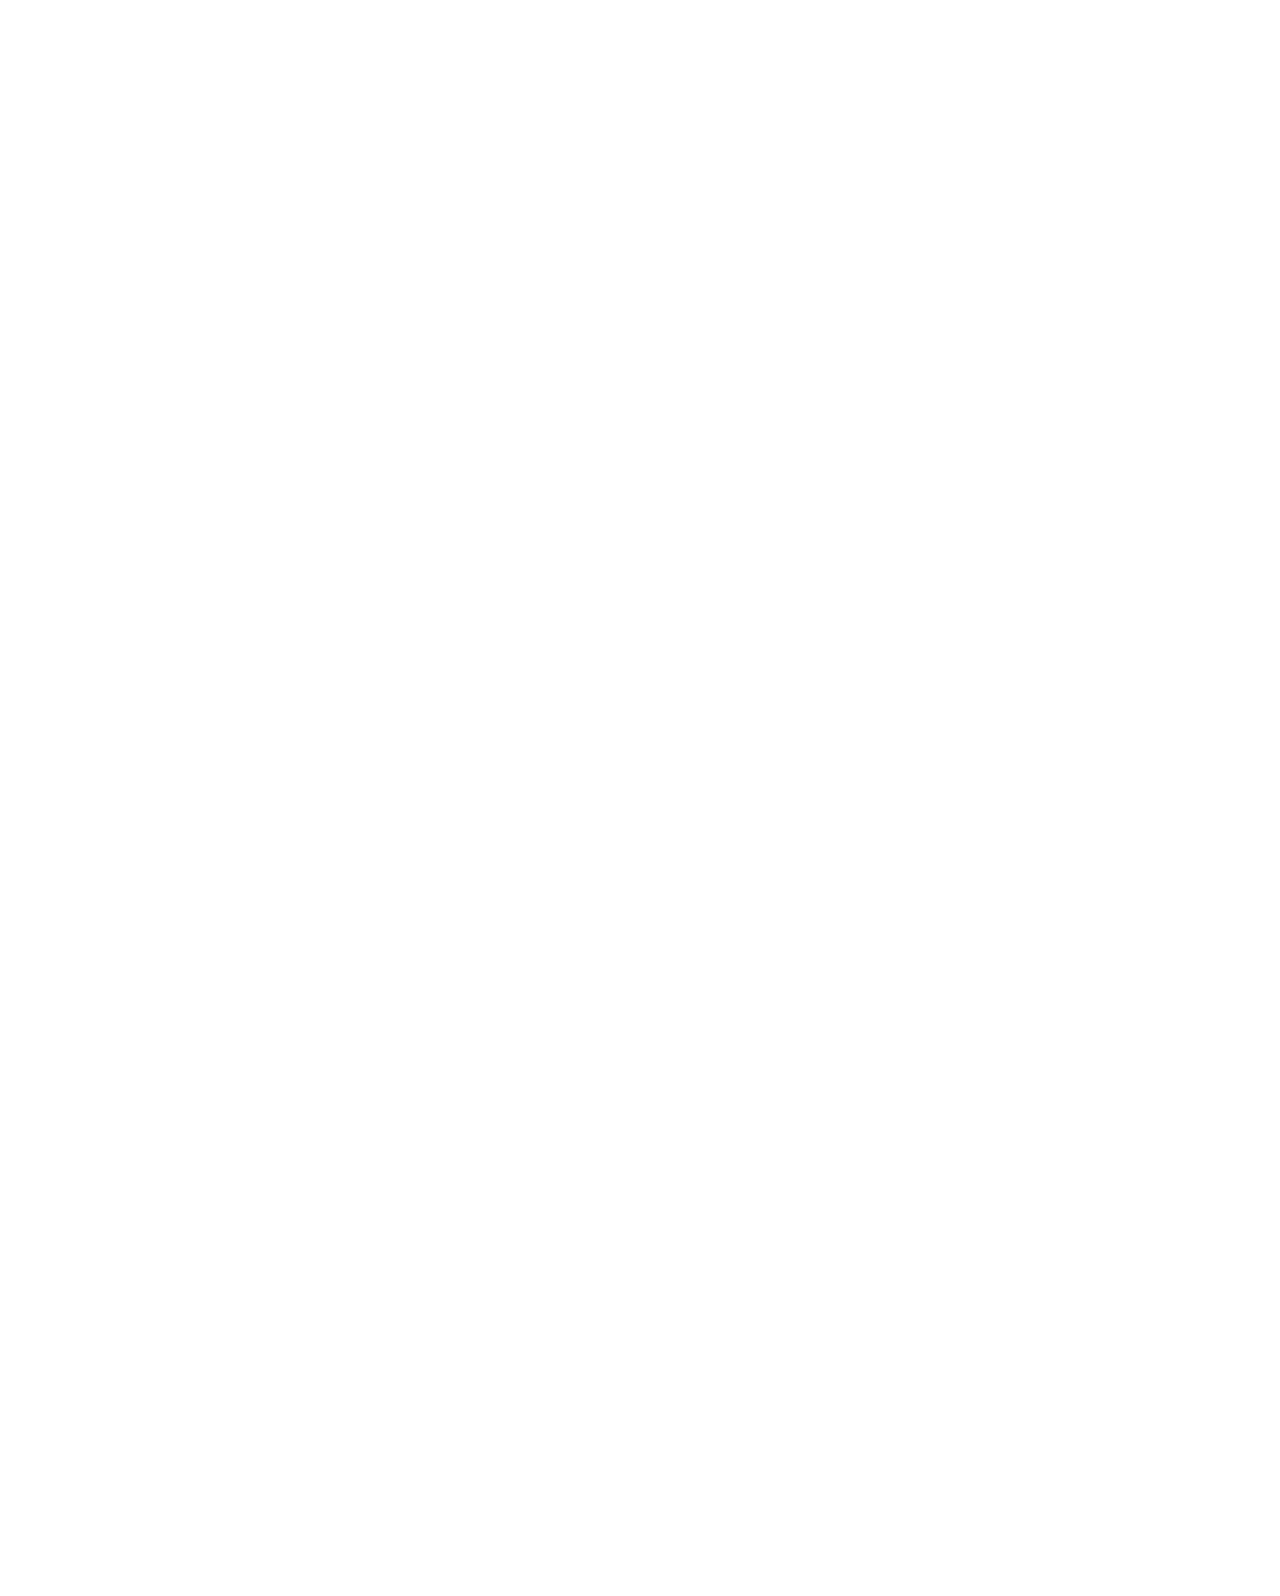
==== commit 04b2651b: "fix" ====
--- a/index.html
+++ b/index.html
@@ -400,9 +400,9 @@
                             </div>
                         </div>
                     </div>
-                    <h3 class="animated zoomIn text-center callto-link mt-5 text-white">Önnek is segítünk: <div class="d-md-none"></div> <a href="tel:+36704208134">06 70 420 8134</a></h3>
-                </div>
-            </div>
+                </div>
+            </div>
+            <h3 class="animated zoomIn text-center callto-link mt-5 wow fadeInUp" data-wow-delay="0.3s">Önnek is segítünk: <div class="d-md-none"></div> <a href="tel:+36704208134">06 70 420 8134</a></h3>
         </section>
         <!-- Testimonial End -->
         <!-- Footer Start -->
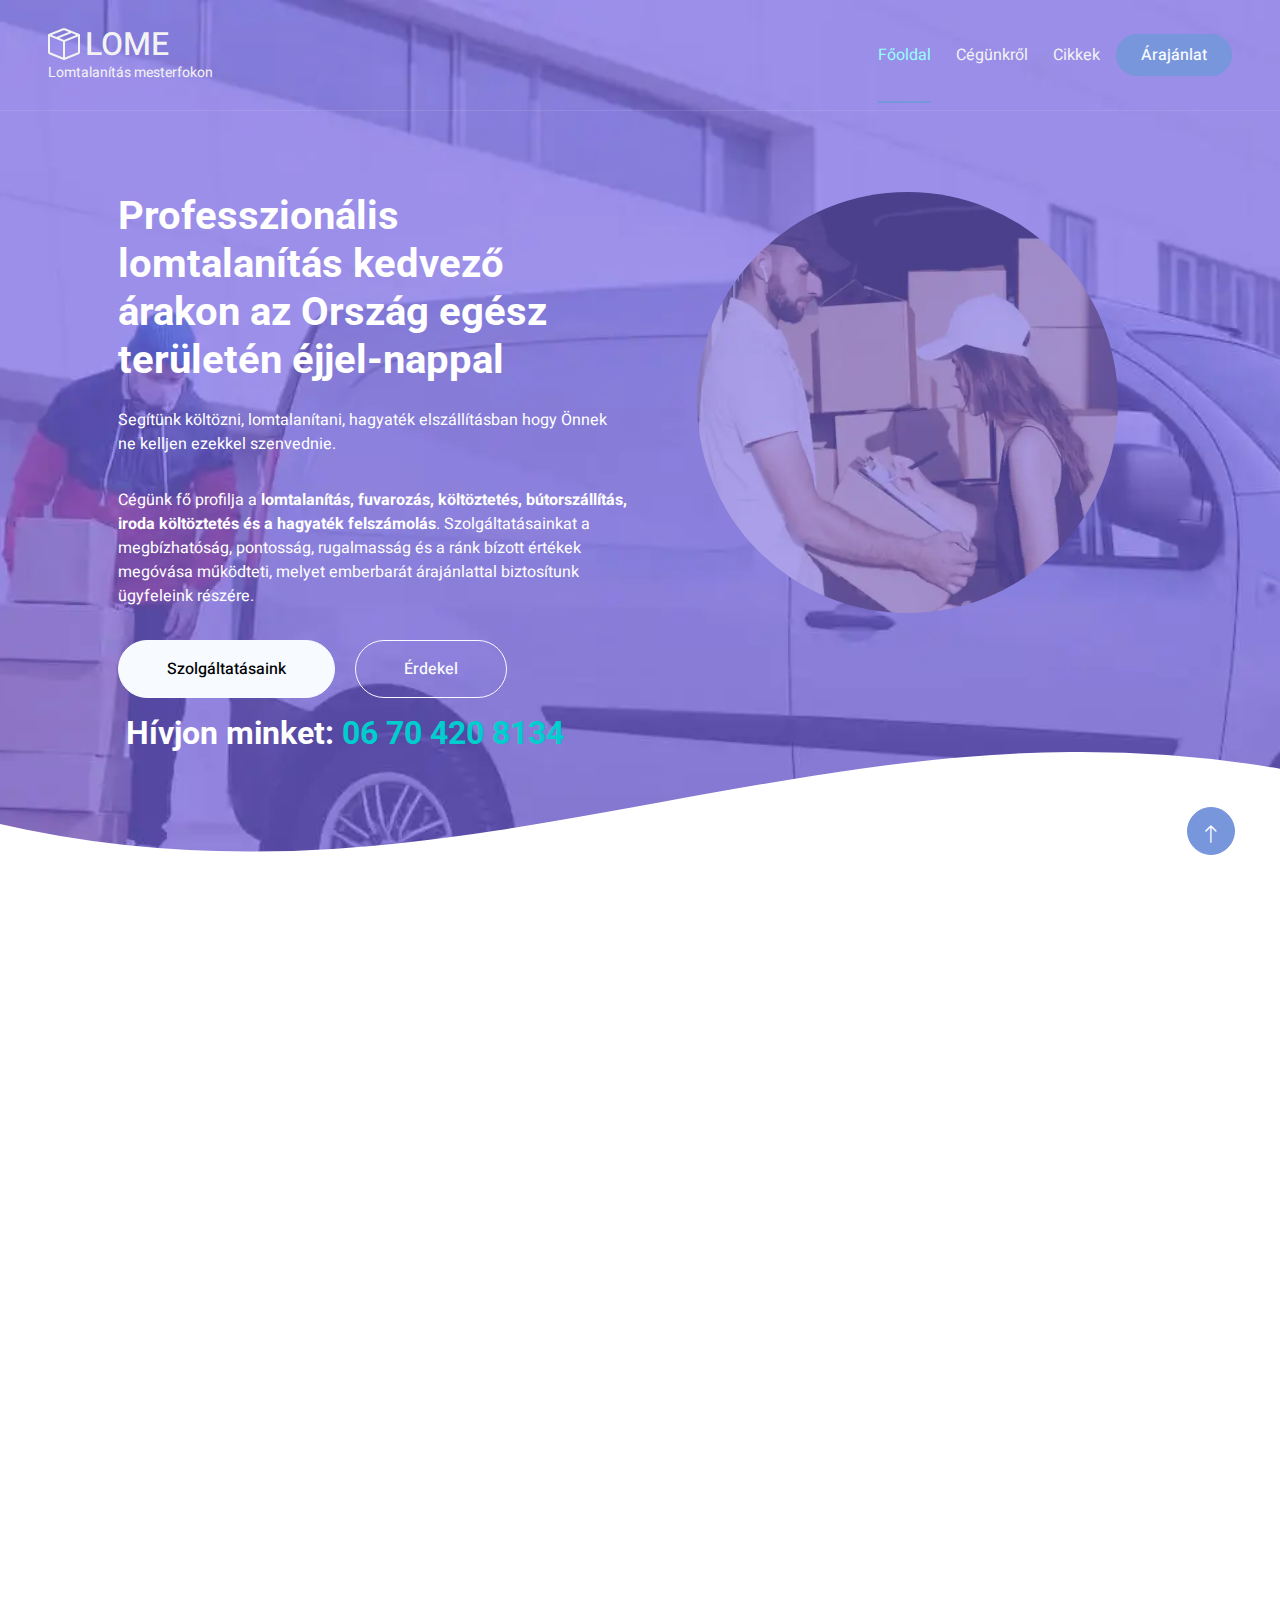
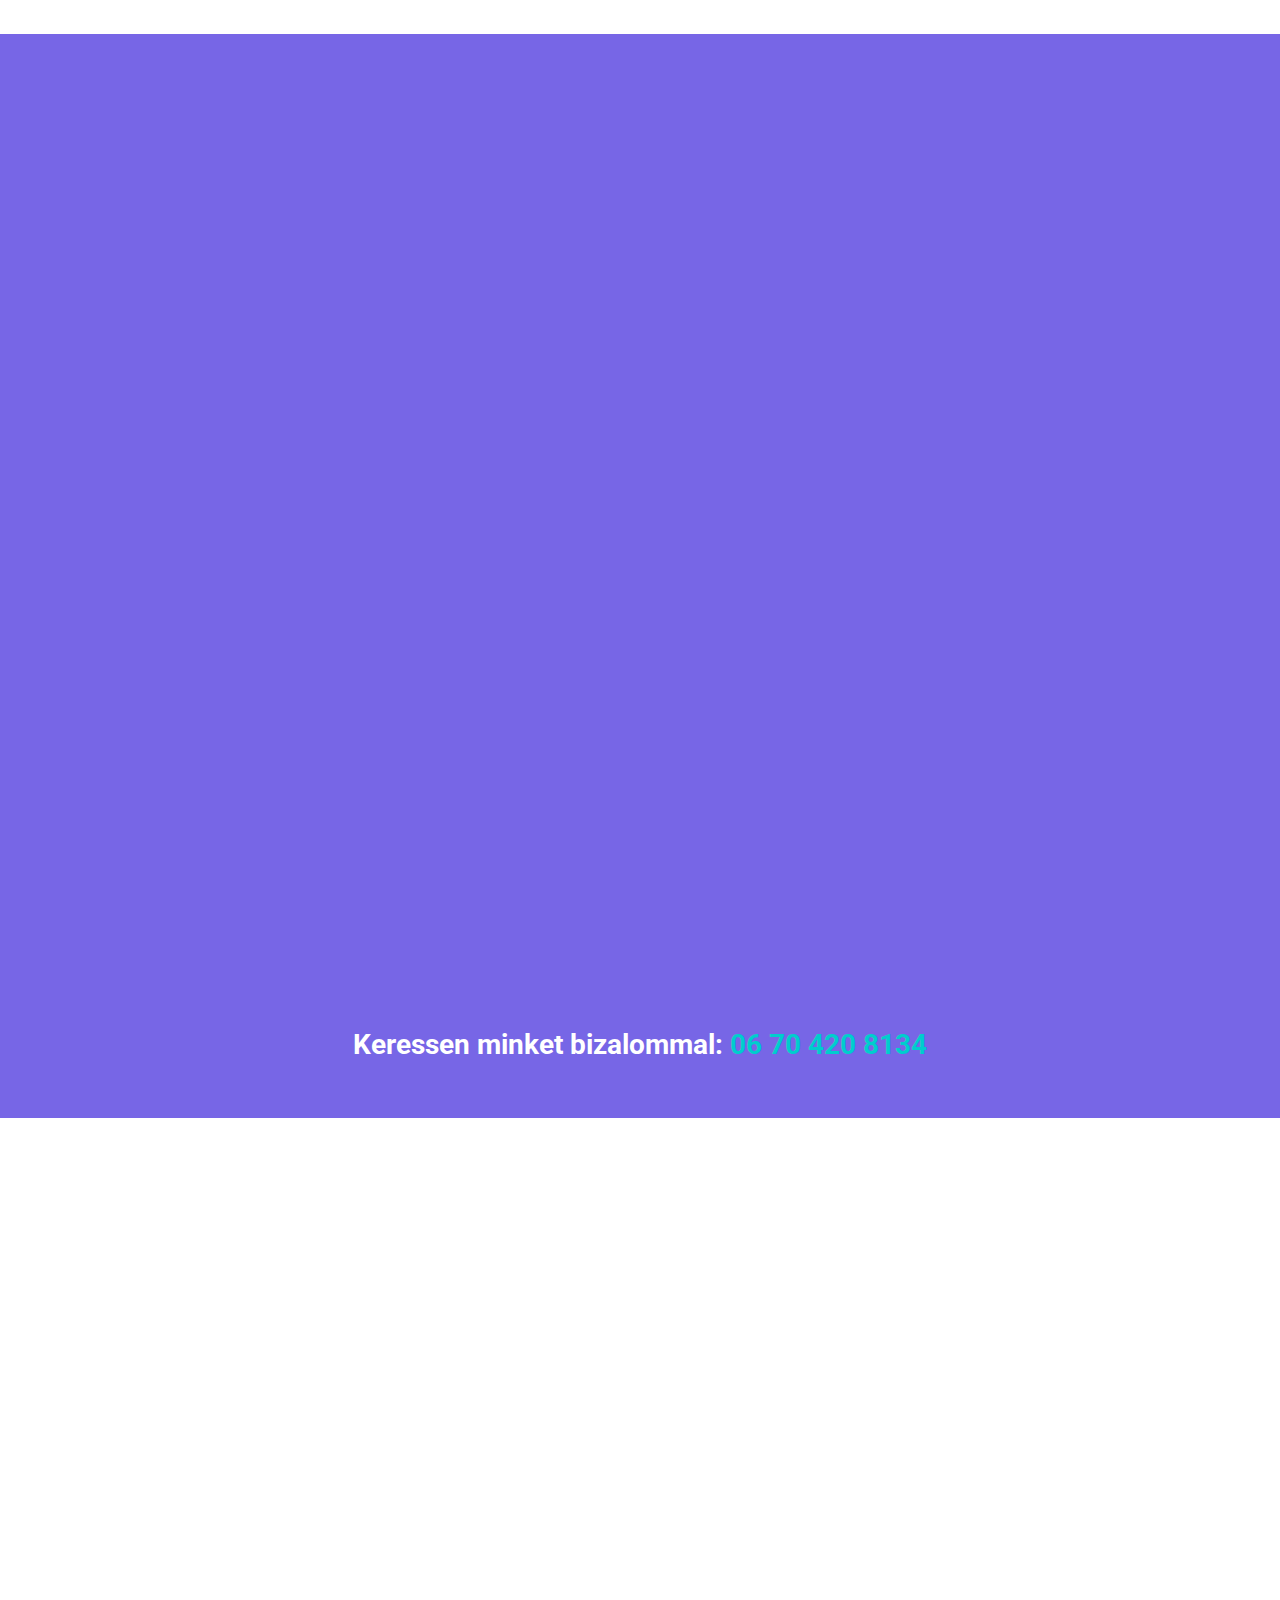
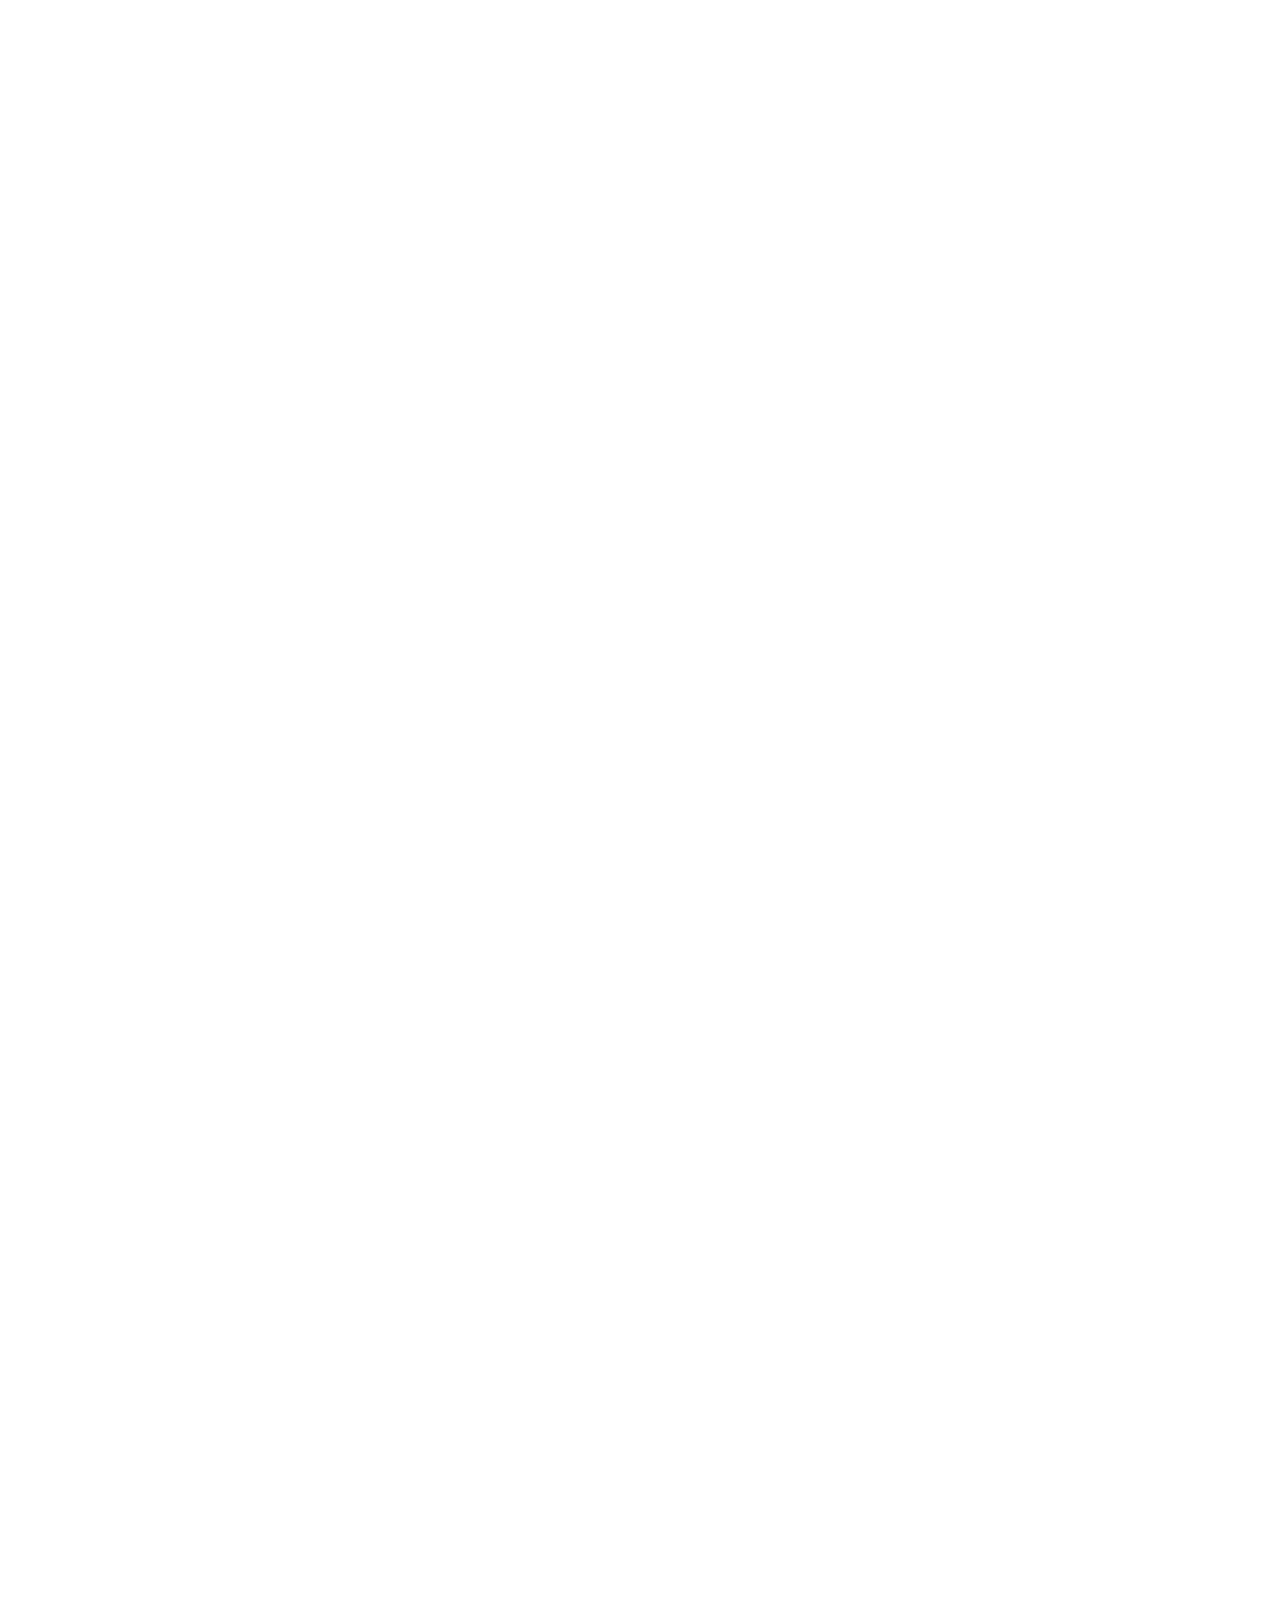
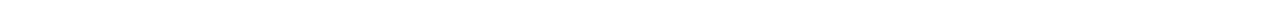
==== commit 93879cce: "contact fix" ====
--- a/index.html
+++ b/index.html
@@ -96,9 +96,9 @@
             <div class="pt-5 hero-header position-relative" style="z-index: 99;">
                 <div class="container my-lg-5 py-lg-5 px-lg-5">
                     <div class="row pt-5 pb-3">
-                        <div class="col-lg-6 text-center text-lg-start">
+                        <div class="col-lg-6 text-center text-lg-start position-relative" style="z-index: 10;">
                             <h1 class="text-white mb-4 animated zoomIn">Professzionális lomtalanítás kedvező árakon az Ország egész területén éjjel-nappal</h1>
-                            <p class="text-white pb-3 animated zoomIn">Segítünk költözni, lomtalanítani, hagyatékügyekben hogy Önnek ne kelljen ezekkel szenvednie.</p>
+                            <p class="text-white pb-3 animated zoomIn">Segítünk költözni, lomtalanítani, hagyaték elszállításban hogy Önnek ne kelljen ezekkel szenvednie.</p>
                             <p class="text-white pb-3 animated zoomIn">Cégünk fő profilja a <strong>lomtalanítás, fuvarozás, költöztetés, bútorszállítás, iroda költöztetés és a hagyaték felszámolás</strong>. Szolgáltatásainkat a megbízhatóság, pontosság, rugalmasság és a ránk bízott értékek megóvása működteti, melyet emberbarát árajánlattal biztosítunk ügyfeleink részére.</p>
                             <a href="#szolgaltatasaink" class="btn btn-light py-sm-3 px-sm-5 rounded-pill me-3 animated slideInLeft">Szolgáltatásaink</a>
                             <a href="contact.html" class="btn btn-outline-light py-sm-3 px-sm-5 rounded-pill animated slideInRight">Érdekel</a>
@@ -136,7 +136,7 @@
                             Lomtalanítás kapcsán mindenféle lomot, bútort, kanapékat, ágyakat, sittet, építési törmeléket elhordunk. Mindig tiszta területet hagyunk magunk után!
                         </p>
                         <p class="mb-4">Lomtalanításra van szüksége? A legjobb helyen jár, hívjon és kérjen ingyenes árajánlatot a nap 24 órájában.</p>
-                        <p class="mb-4">A legkényelmesebb lomtalanításért akár <strong>több teherautóval érkezünk,</strong> hogy minél gyorsabban lommentes legyen terep. Halkan és diszkréten dolgozunk, így már a szomszédok miatt sem kell aggódni.</p>
+                        <p class="mb-4">A legkényelmesebb lomtalanításért akár <strong>több teherautóval érkezünk,</strong> hogy minél gyorsabban lommentes legyen a terep. Gyorsan és diszkréten dolgozunk, így már a szomszédok miatt sem kell aggódni.</p>
                         <h3 class="animated zoomIn text-center text-lg-start callto-link mb-4">Érdeklődjön: <div class="d-md-none"></div> <a href="tel:+36704208134">06 70 420 8134</a></h3>
 
                         <div class="row g-3">
@@ -150,7 +150,7 @@
                             </div>
                         </div>
                         <div class="d-flex align-items-center text-white mt-4">
-                            <a class="btn btn-info text-white rounded-pill px-4 me-3" href="about.html">Olvass többet rólunk</a>
+                            <a class="btn btn-info text-white rounded-pill px-4 me-3" href="about.html">Olvasson többet rólunk</a>
                         </div>
                     </div>
                     <div class="col-lg-6">
@@ -441,7 +441,10 @@
                 <div class="copyright">
                     <div class="row">
                         <div class="col-md-6 text-center text-md-start mb-3 mb-md-0">
-                            &copy; <a href="index.html">LOME - LOMTALANITAS-MESTERFOKON.HU</a>, MINDEN JOG FENNTARTVA.
+                            &copy; <a href="index.html">LOME - LOMTALANITAS-MESTERFOKON.HU</a>
+                            <div class="mt-1">
+                                <small>Design & Weboldal: <a target="_blank" href="https://geekrabbits.hu/">geekrabbits.hu</a> - MINDEN JOG FENNTARTVA.</small>
+                            </div>
                         </div>
                         <div class="col-md-6 text-center text-md-end">
                             <div class="footer-menu">
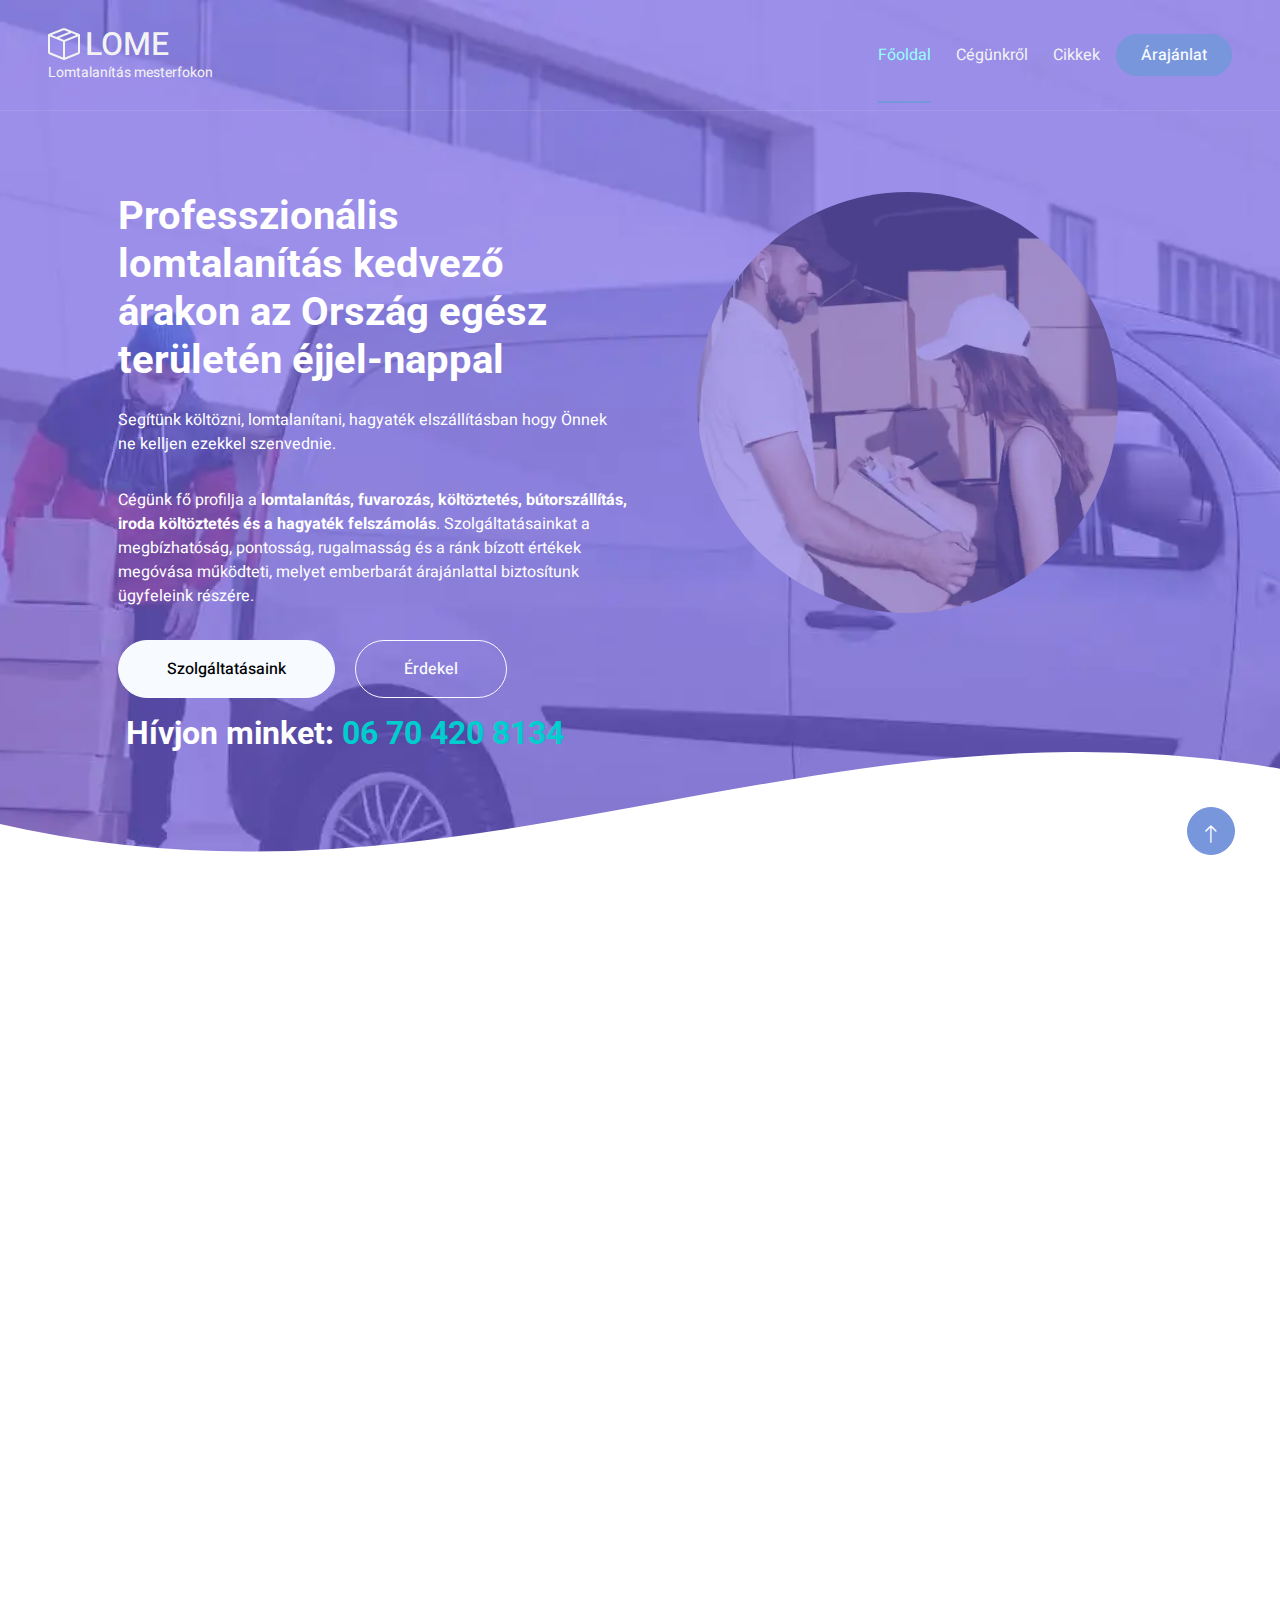
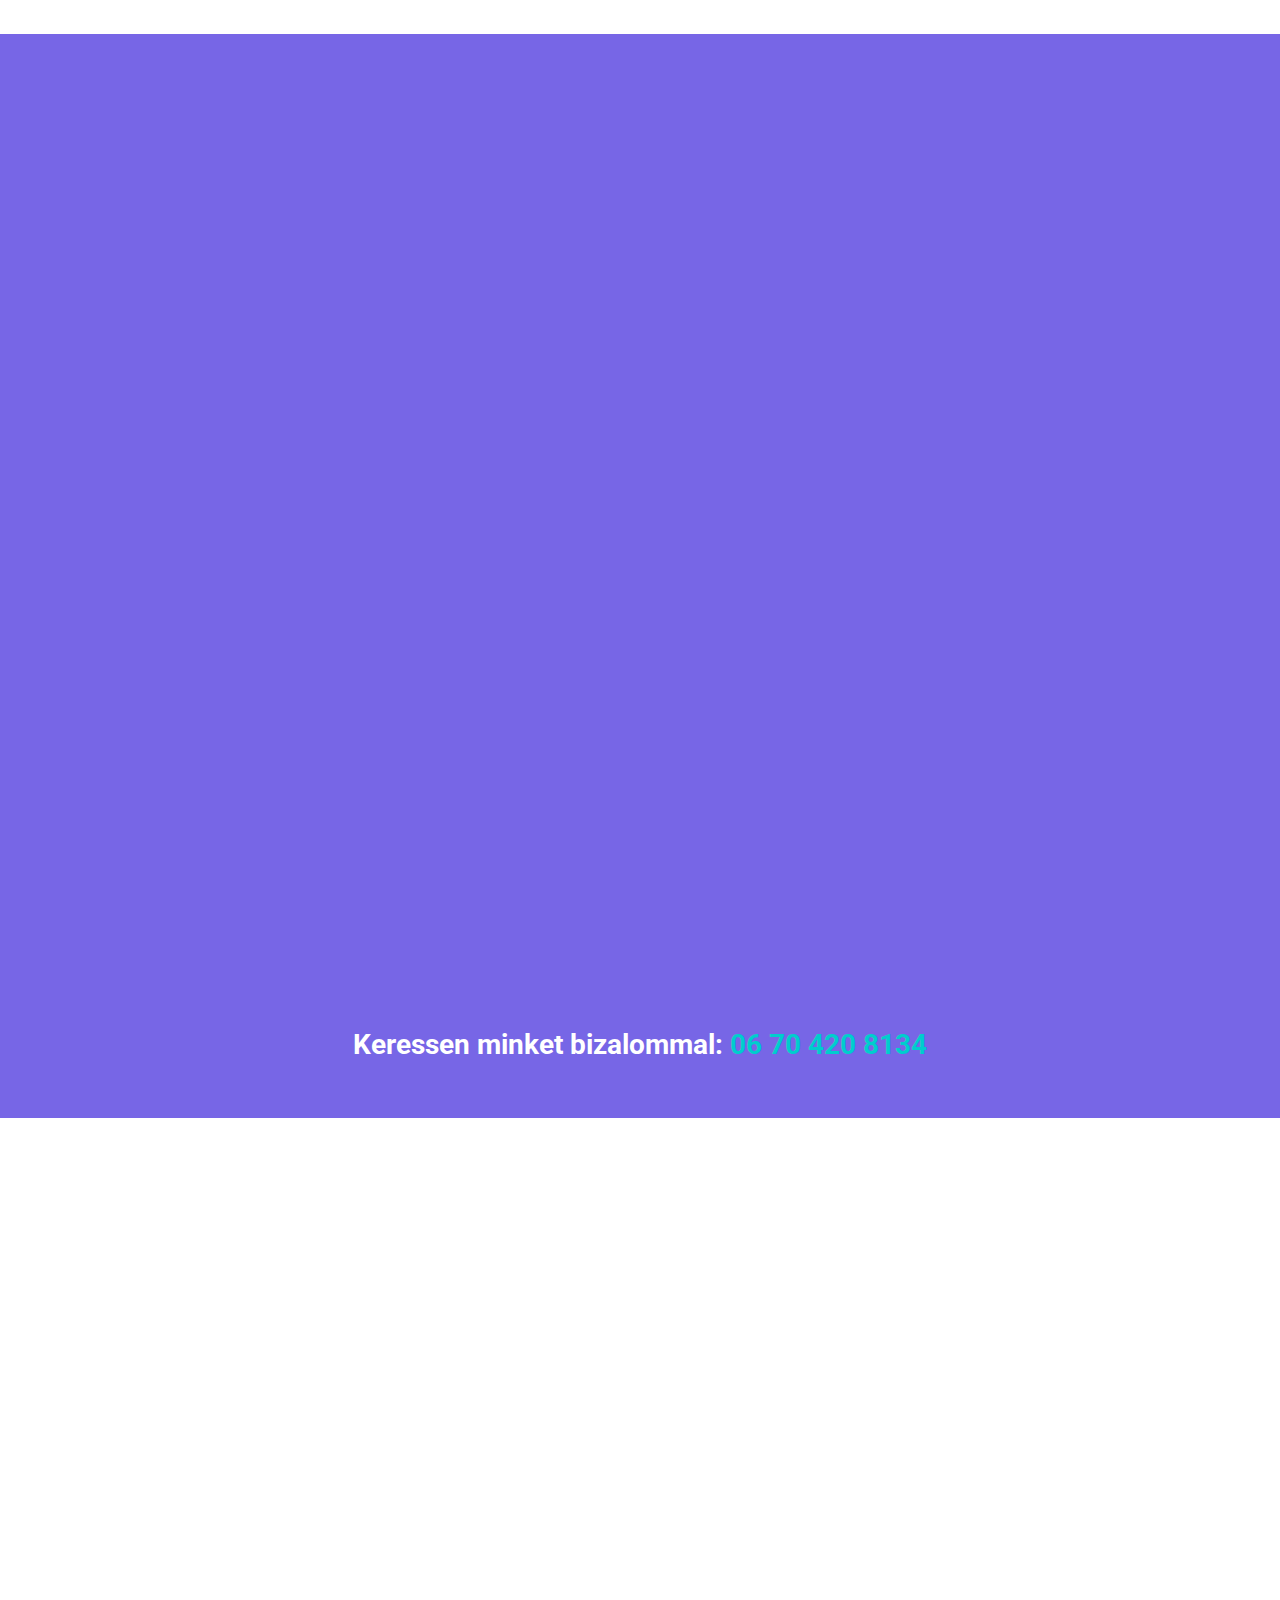
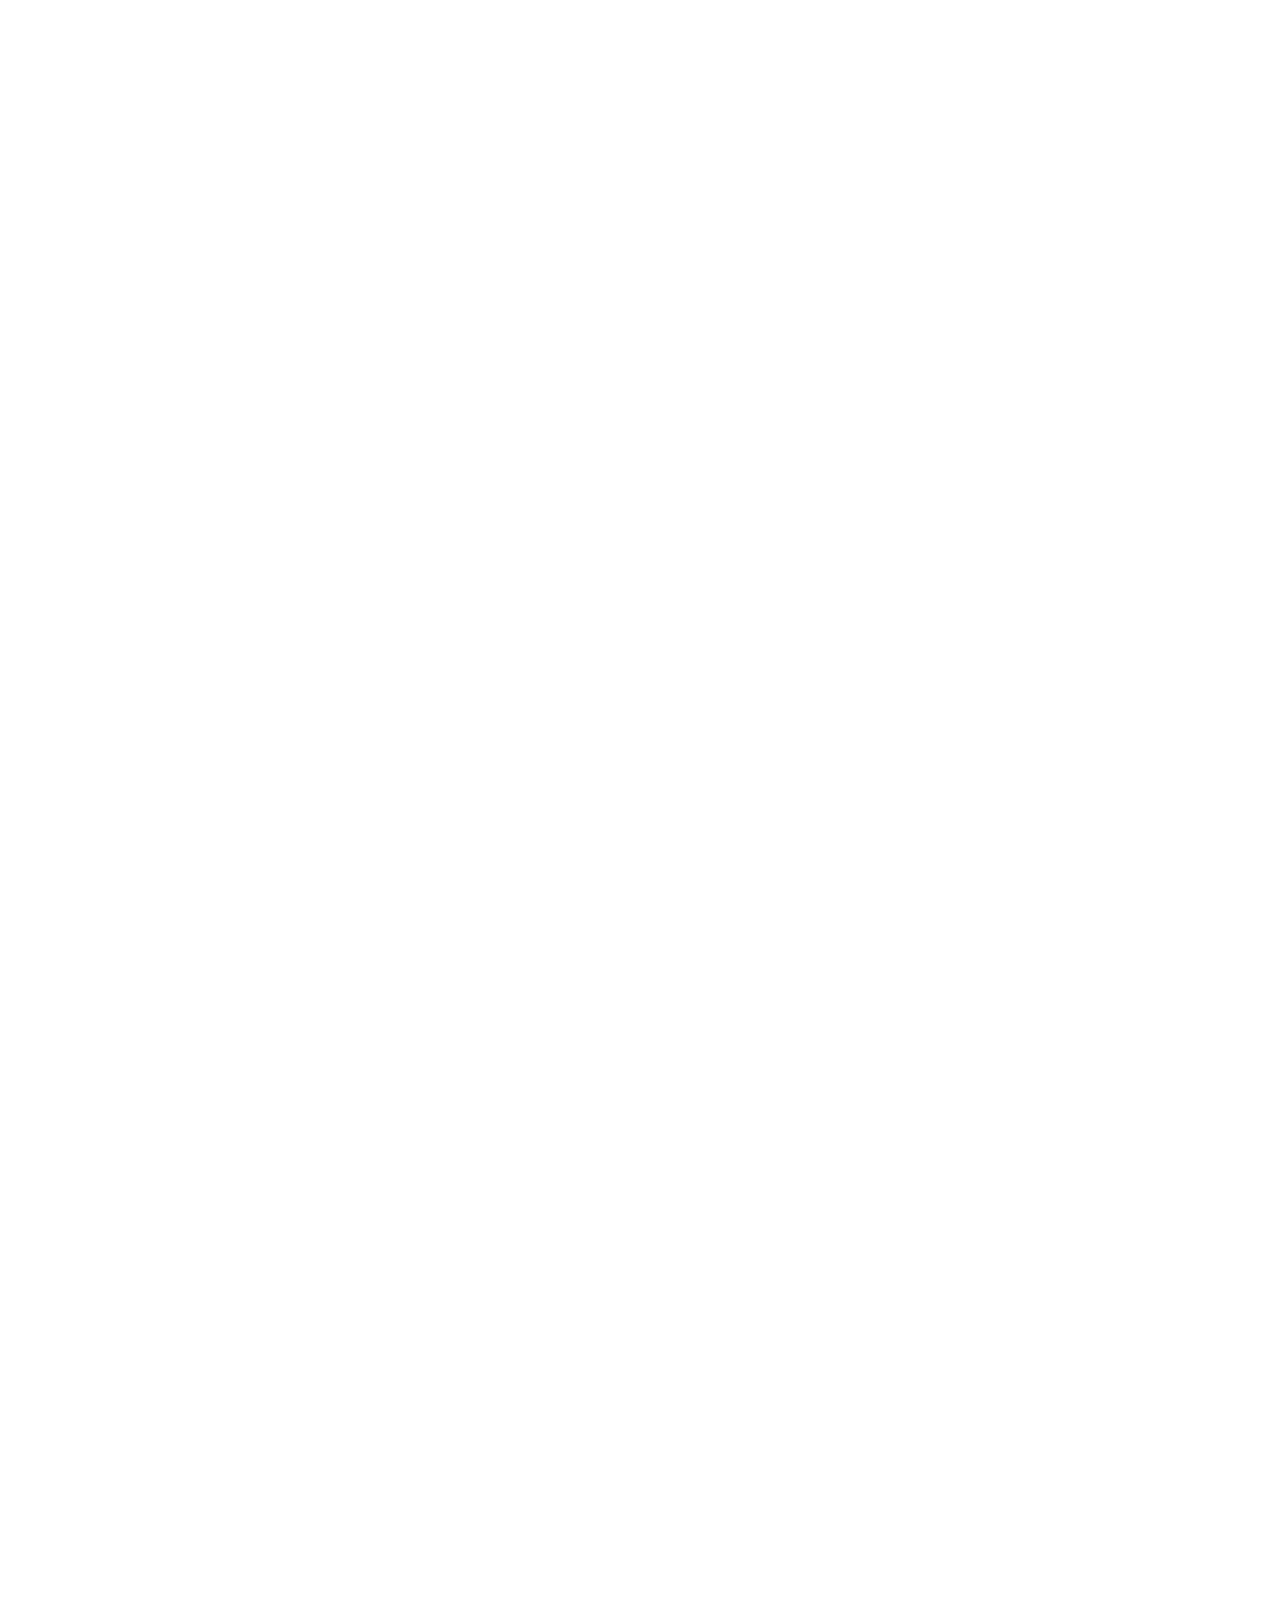
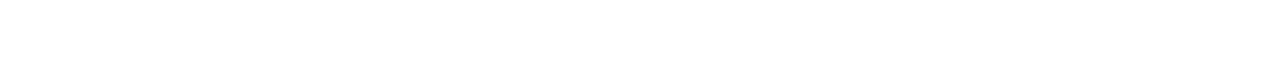
==== commit d2c11efe: "cookie fix" ====
--- a/index.html
+++ b/index.html
@@ -50,9 +50,21 @@
     <link href="css/bootstrap.min.css" rel="stylesheet">
     <!-- Template Stylesheet -->
     <link href="css/style.min.css" rel="stylesheet">
+	<script id="Cookiebot" src="https://consent.cookiebot.com/uc.js" data-cbid="8933991f-86a7-4b6b-9f68-21b18abb5d1c" data-blockingmode="auto" type="text/javascript"></script>
 </head>
 
 <body class="home-page">
+<!-- Clixtell Tracking Code -->
+<script type='text/javascript'>
+var script=document.createElement('script');
+var prefix=document.location.protocol;
+script.async=true;script.type='text/javascript';
+var target=prefix + '//scripts.clixtell.com/track.js';
+script.src=target;var elem=document.head;
+elem.appendChild(script);
+</script>
+<noscript><img src='//tracker.clixtell.com/track/t.gif'></noscript>
+                        
     <main role="main" class="container-fluid bg-white p-0">
         <!-- Spinner Start -->
         <section id="spinner" class="show bg-red position-fixed translate-middle w-100 vh-100 top-50 start-50 d-flex align-items-center justify-content-center">
@@ -431,6 +443,7 @@
                         <a class="btn btn-link" href="index.html">Főoldal</a>
                         <a class="btn btn-link" href="articles.html">Cikkek</a>
                         <a class="btn btn-link" href="index.html#szolgaltatasaink">Szolgáltatásaink</a>
+                        <a href="adatvedelem.html">Adatvédelemi & Süti tájékoztató</a>
                     </div>
                 </div>
                 <div class="text-center mt-5 text-uppercase">
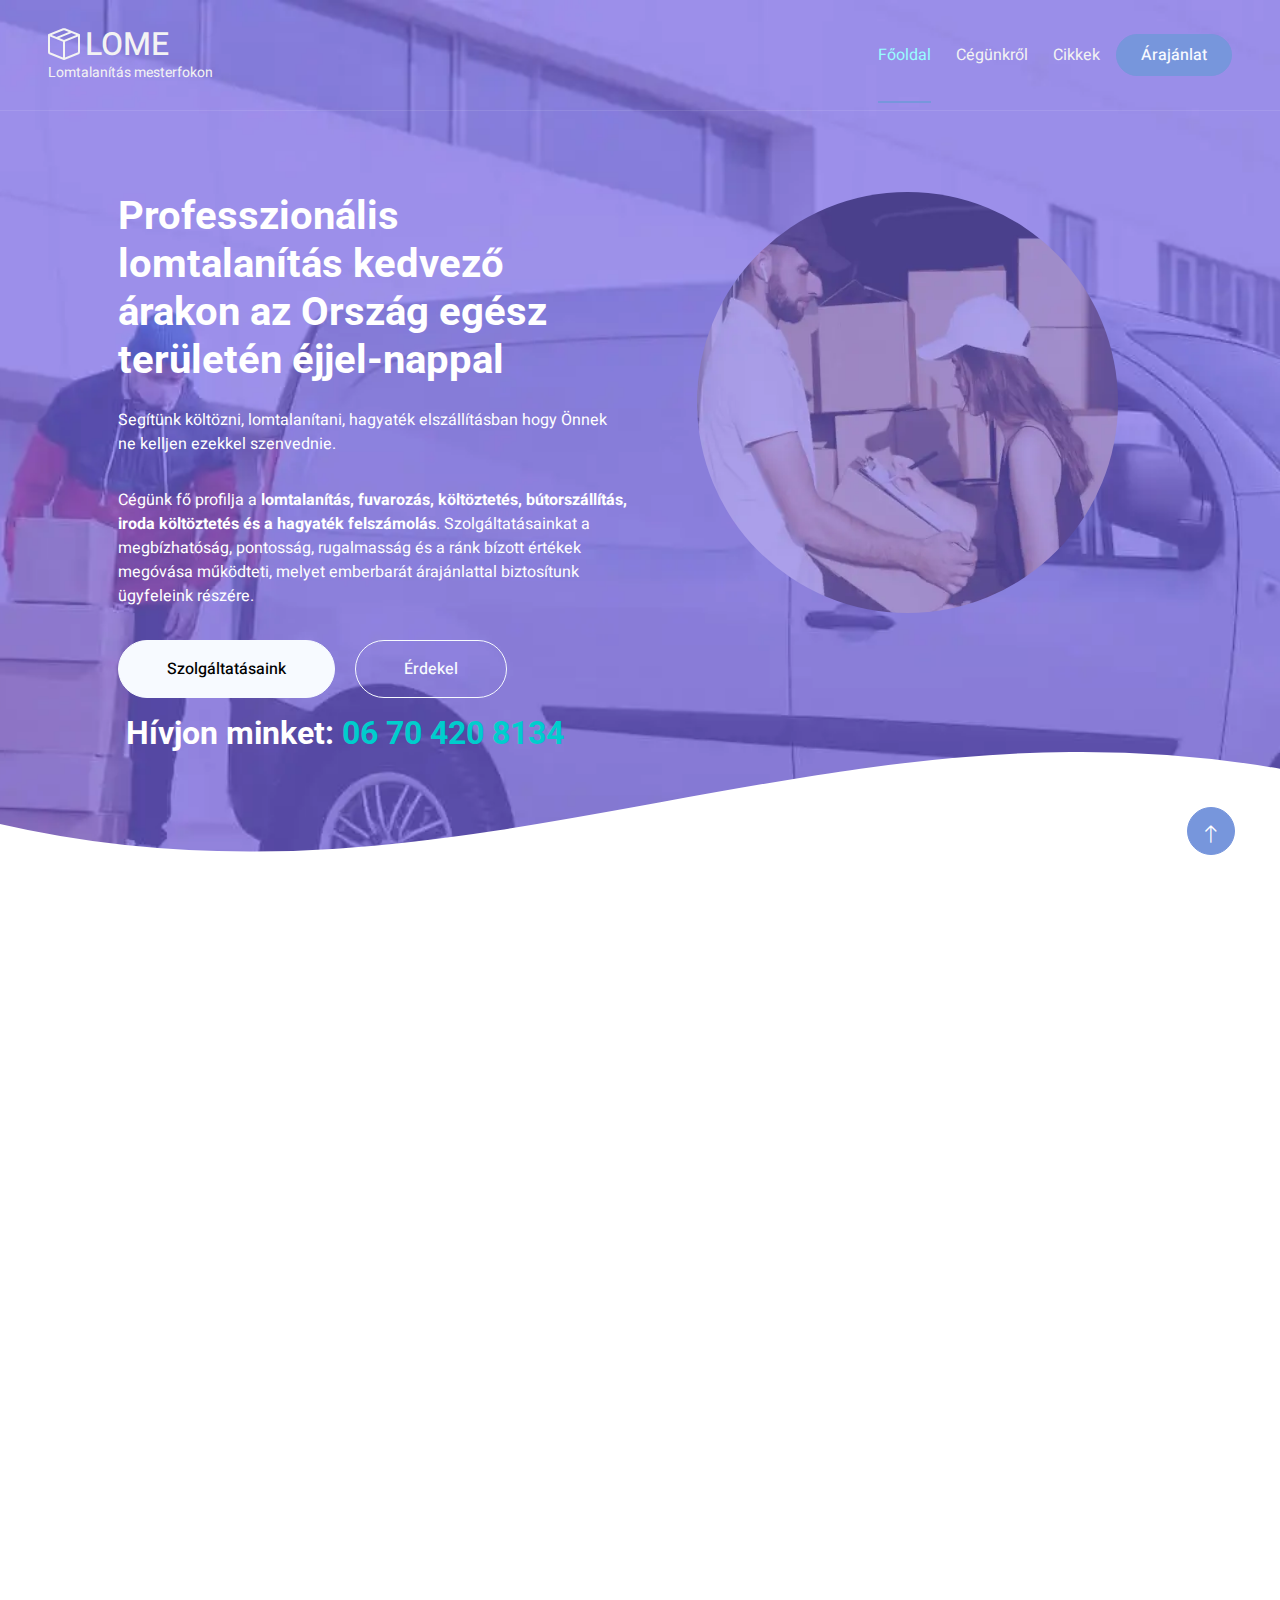
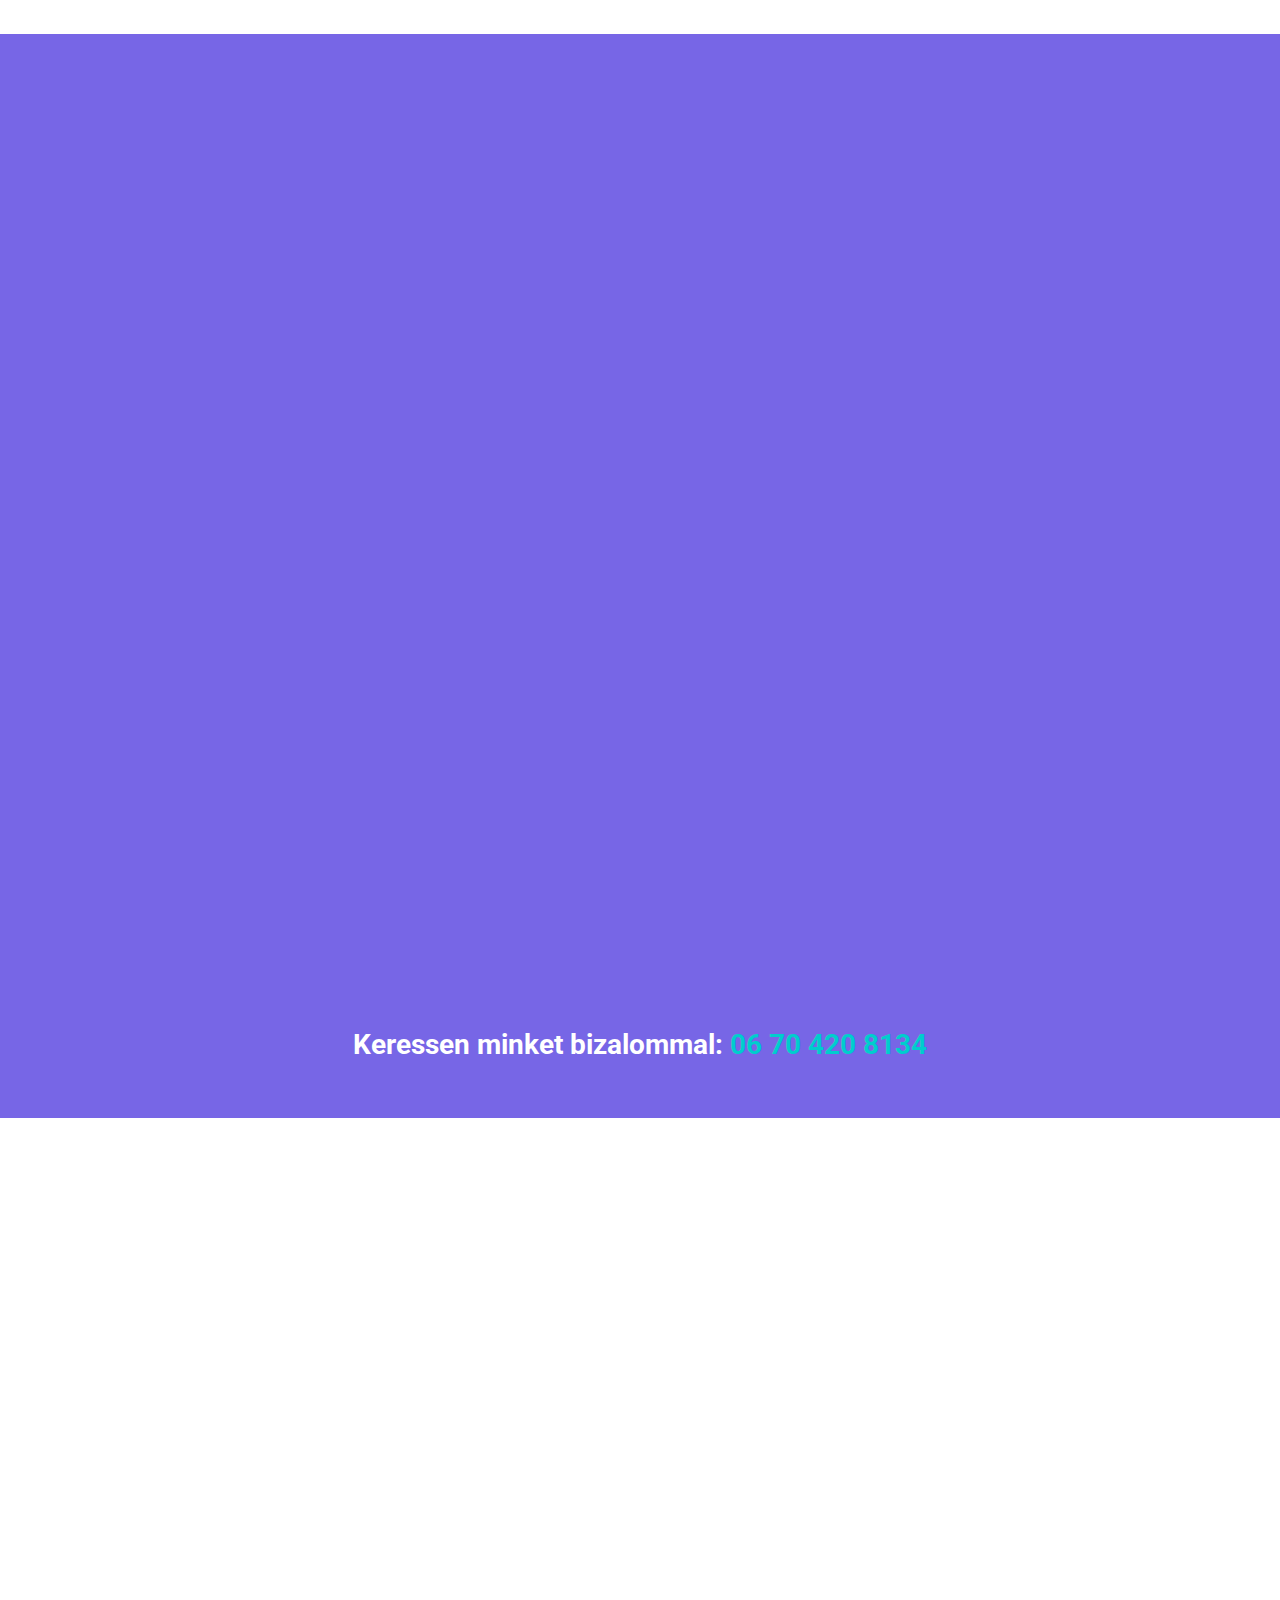
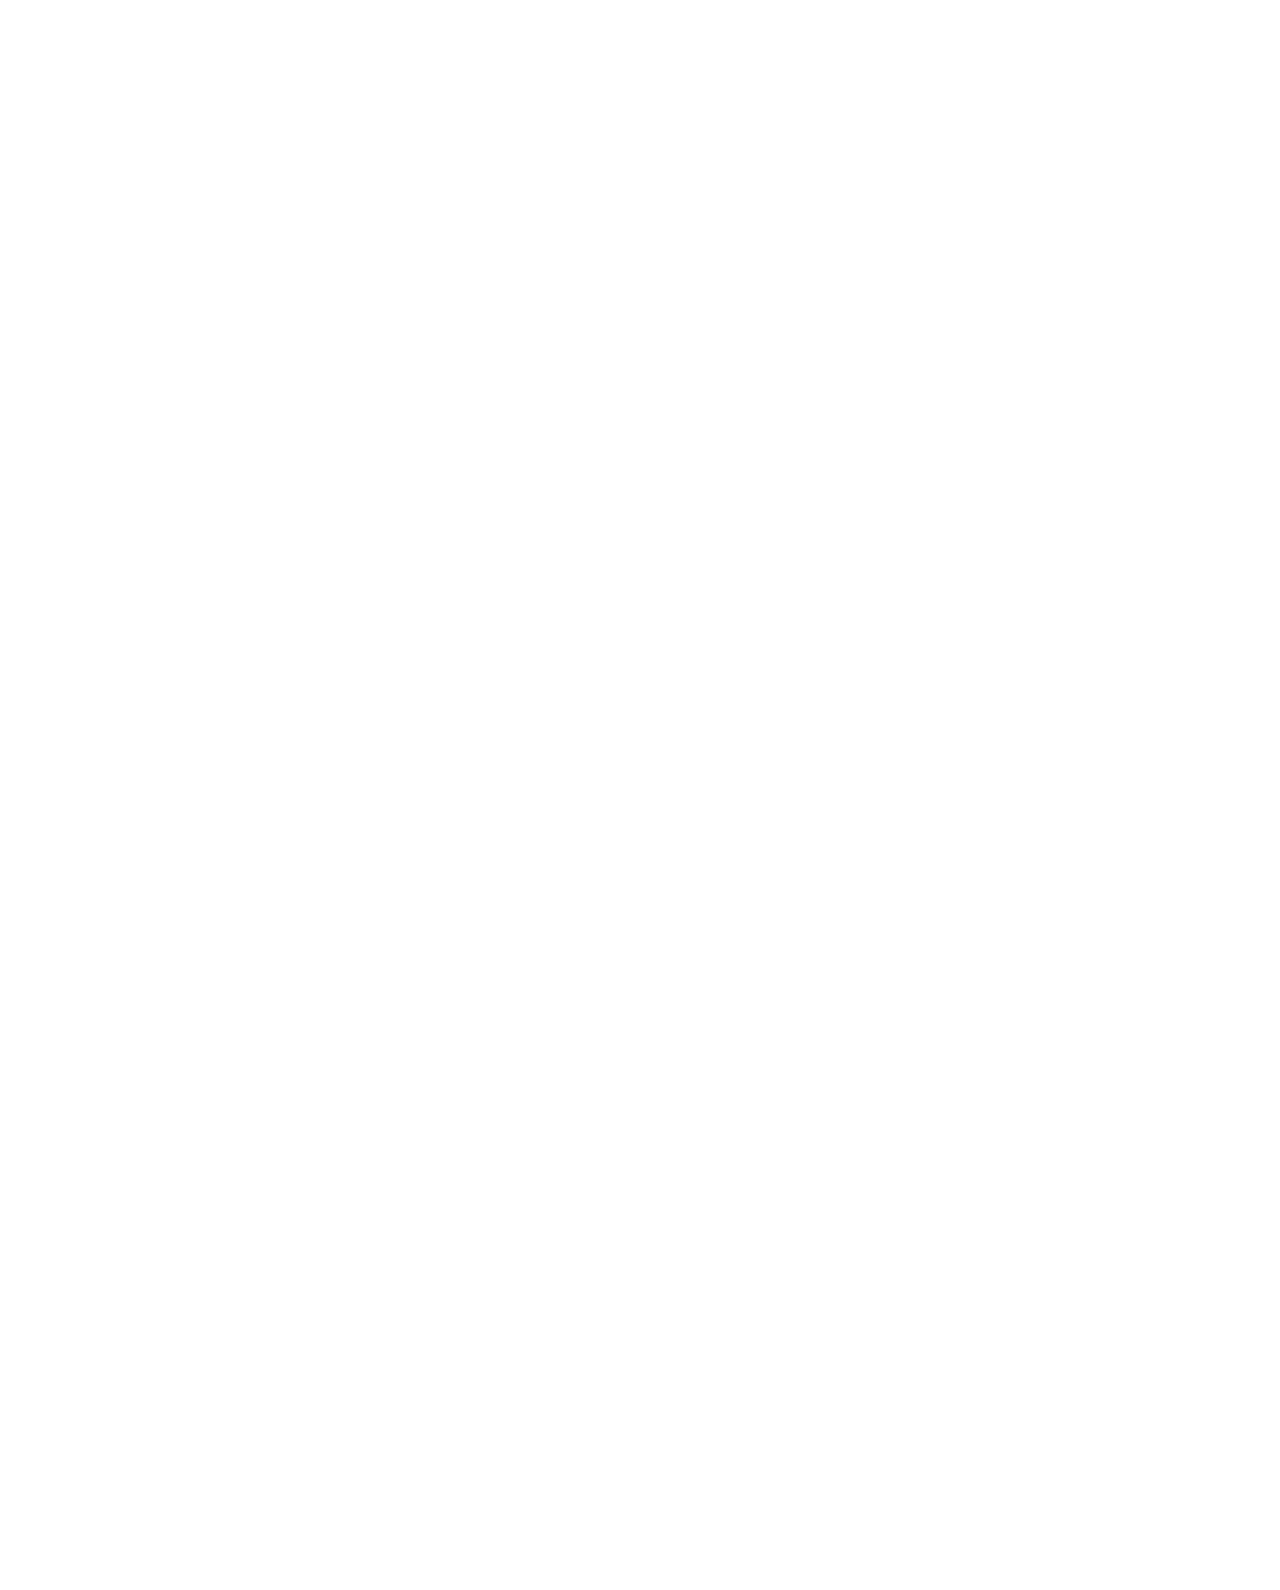
==== commit 36586a4c: "fix" ====
--- a/index.html
+++ b/index.html
@@ -446,9 +446,9 @@
                         <a href="adatvedelem.html">Adatvédelemi & Süti tájékoztató</a>
                     </div>
                 </div>
-                <div class="text-center mt-5 text-uppercase">
+                <!-- <div class="text-center mt-5 text-uppercase">
                     Oldalunkon nincs adatkezelés sem cookie használat
-                </div>
+                </div> -->
             </div>
             <div class="container px-lg-5">
                 <div class="copyright">
